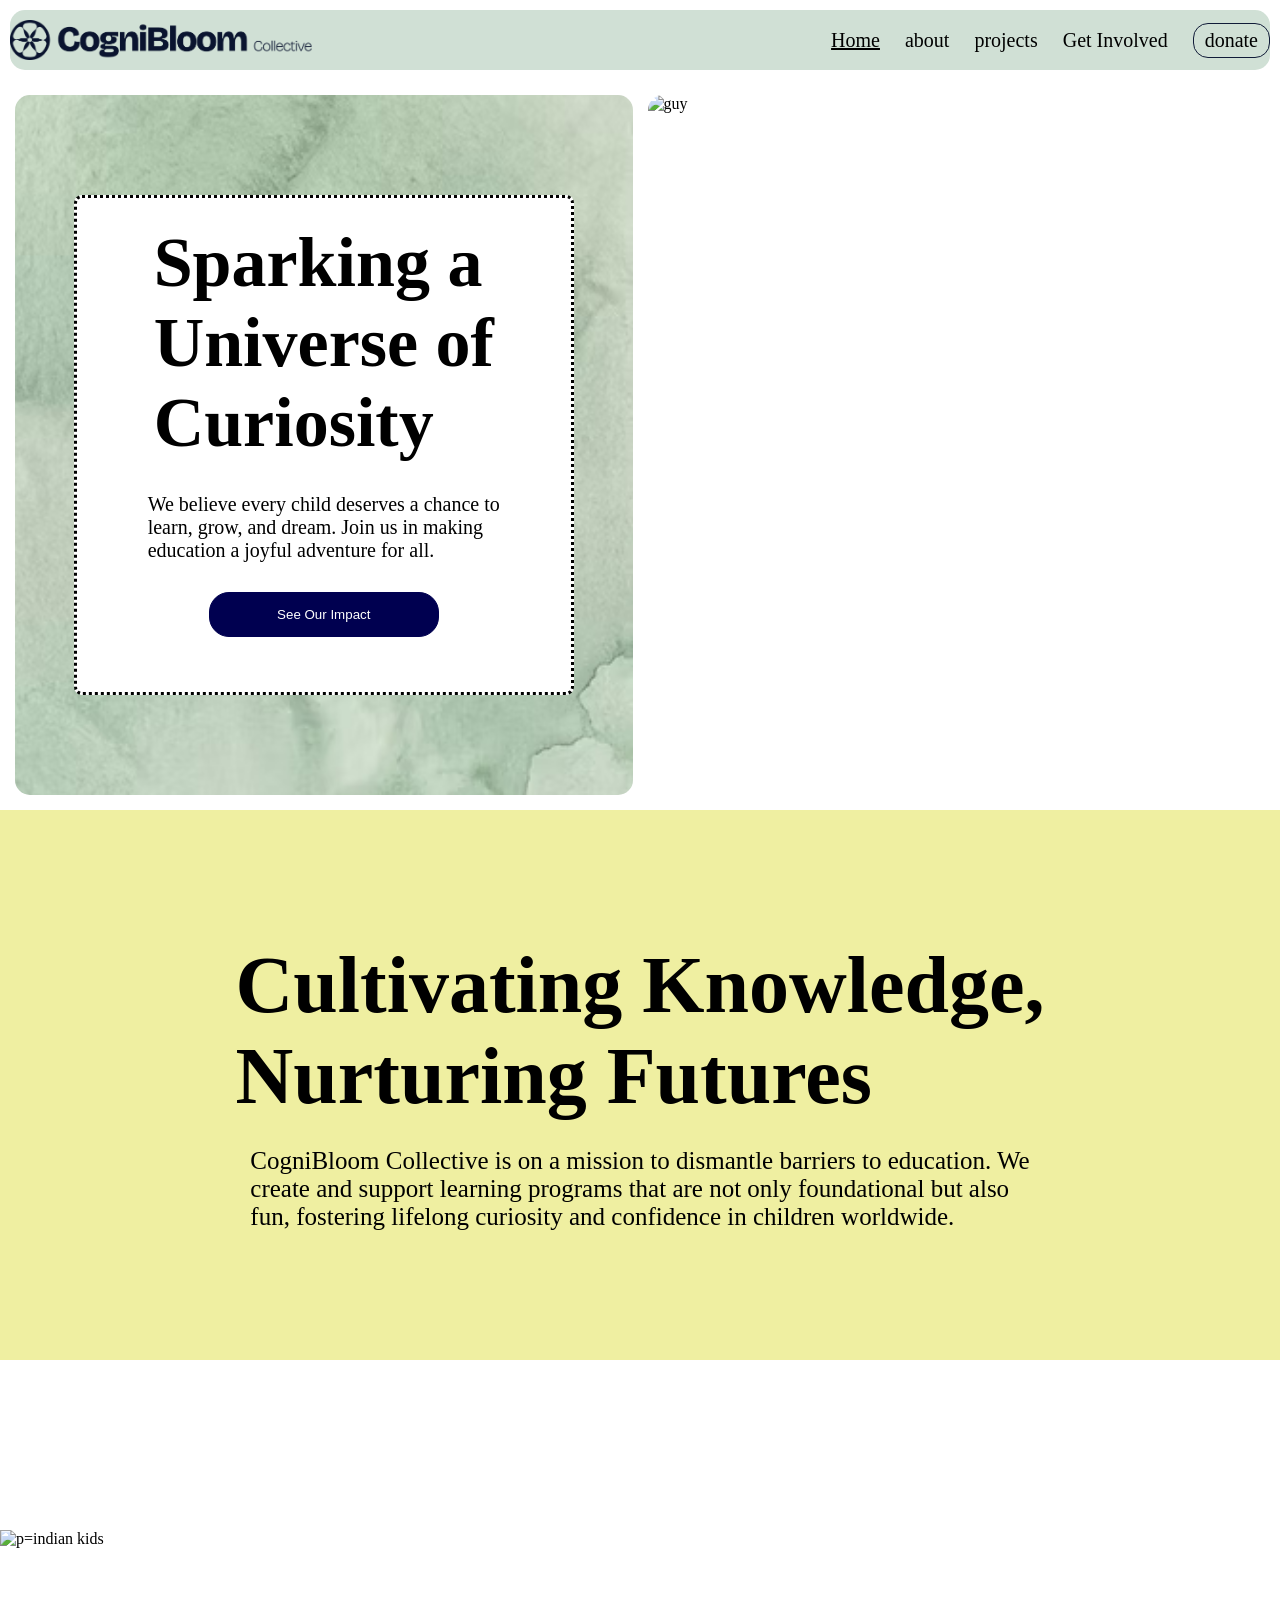
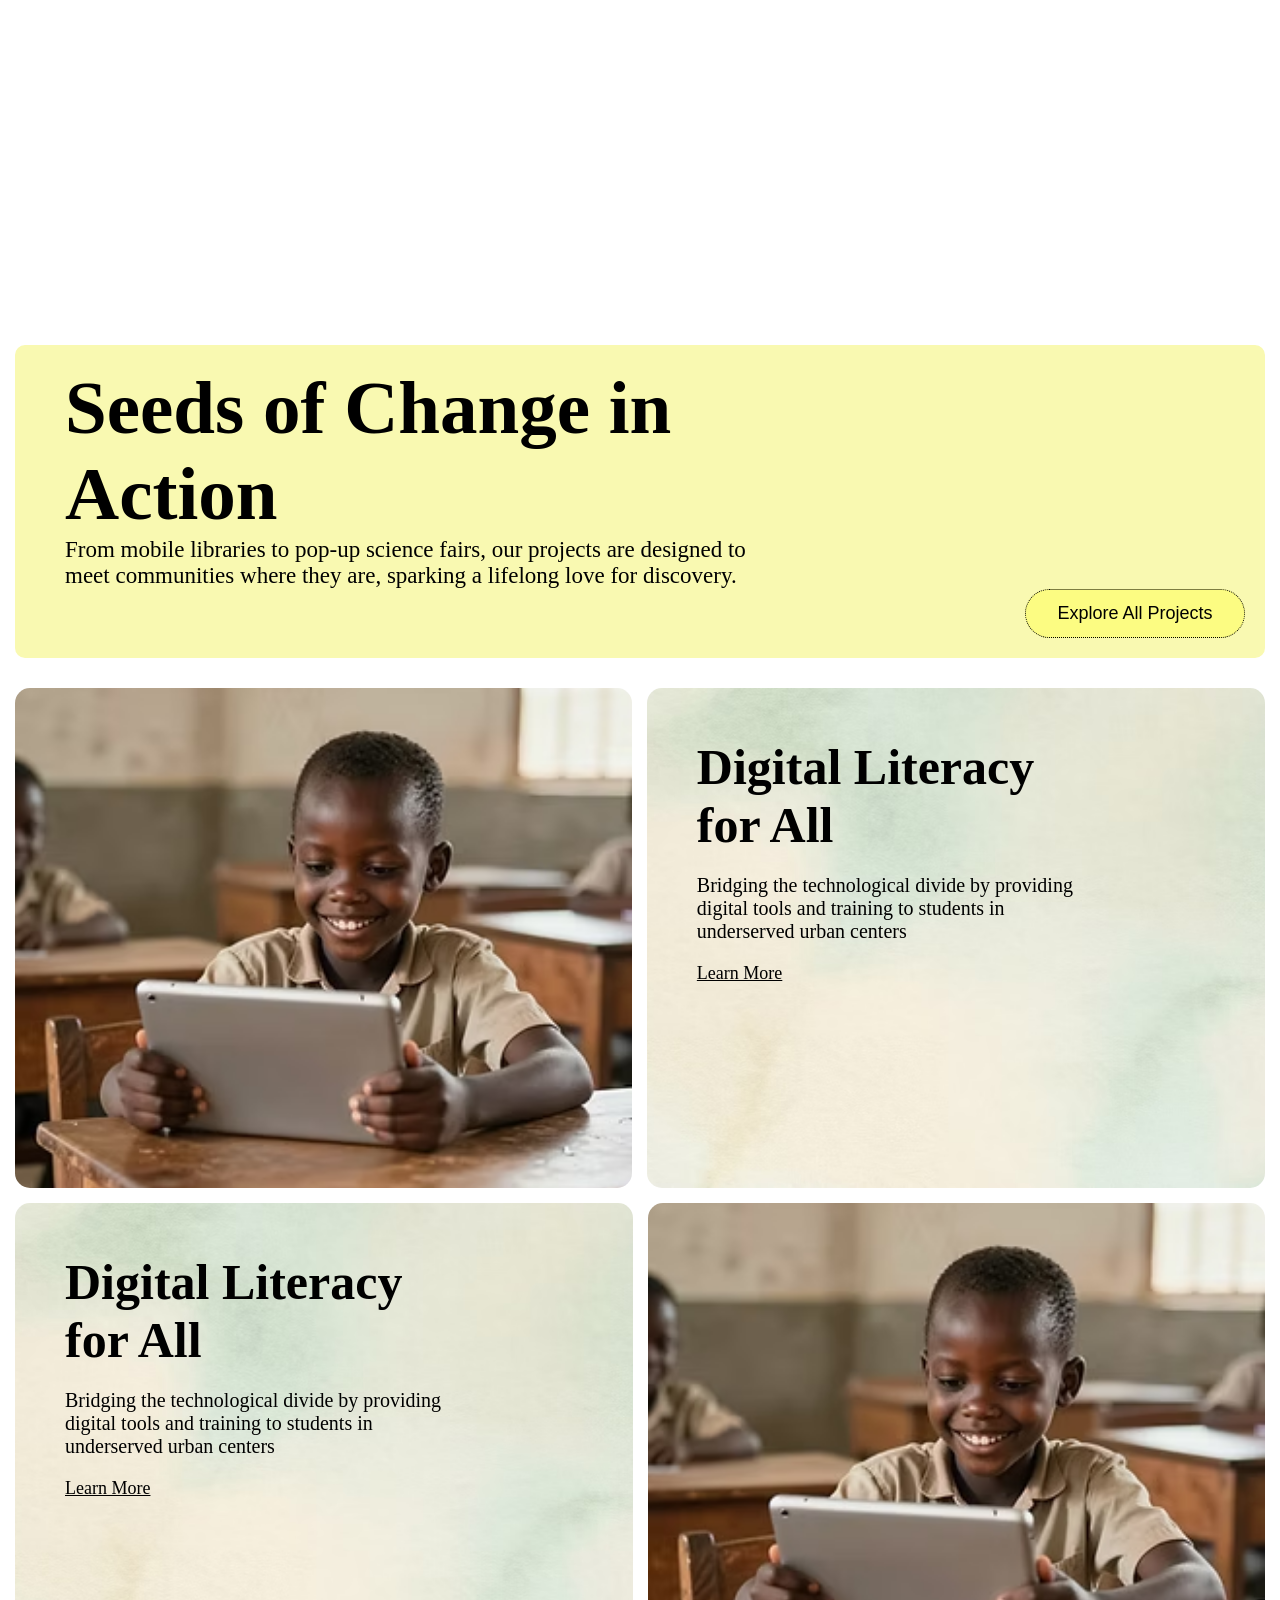
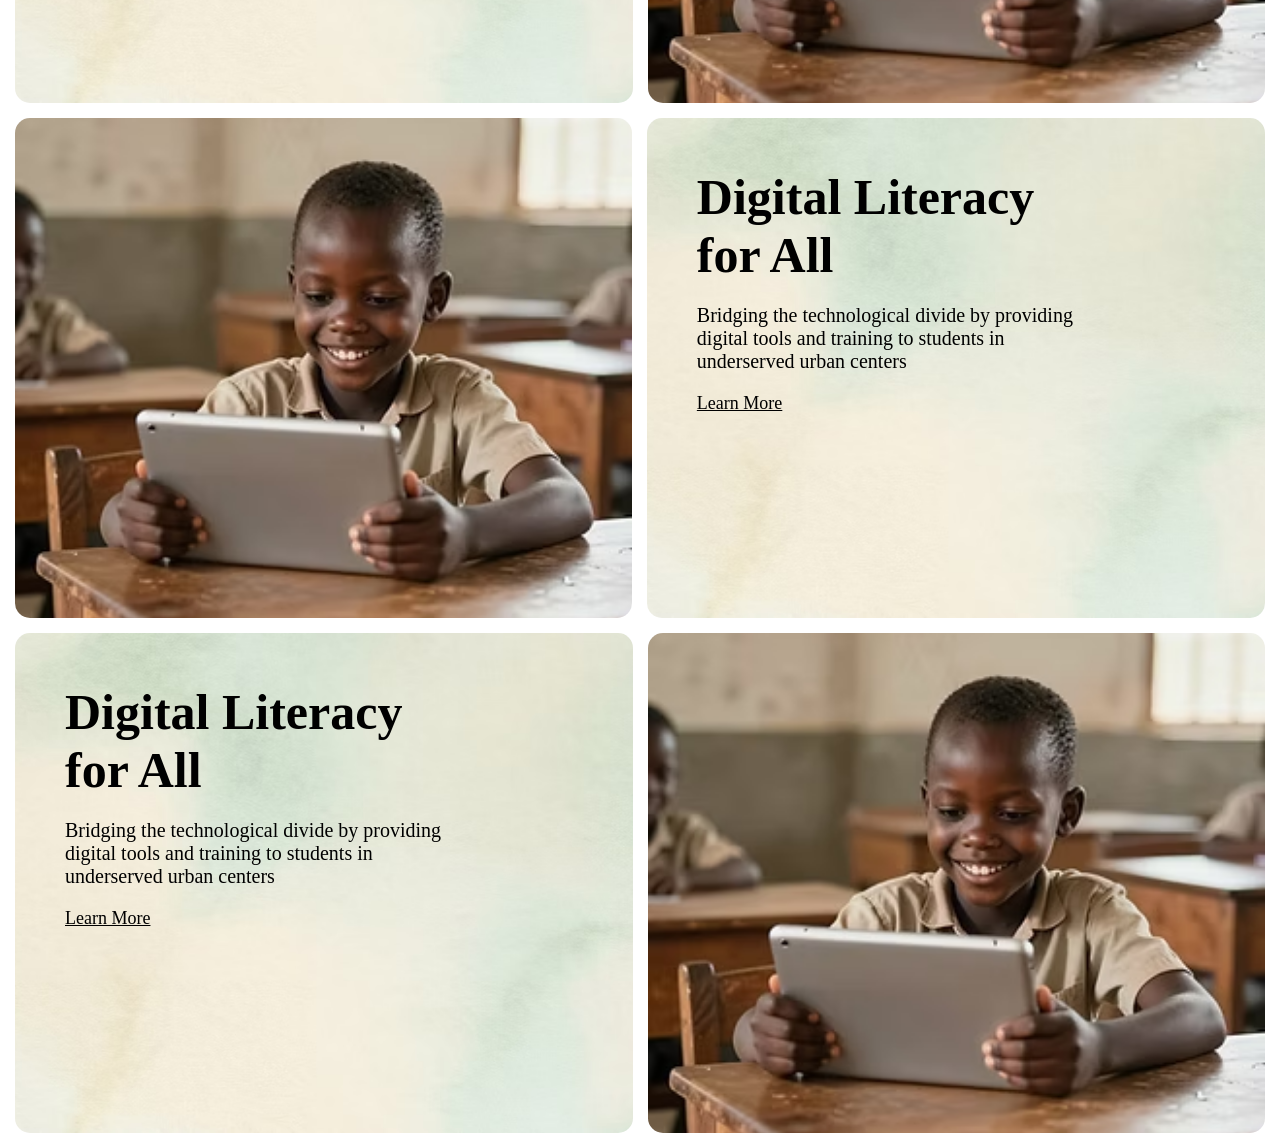
==== index.html @ 0dcdadc5 "commit" ====
<!DOCTYPE html>
<html lang="en">
<head>
    <meta charset="UTF-8">
    <meta name="viewport" content="width=device-width, initial-scale=1.0">
    <title>Document</title>
    <link rel="stylesheet" href="./style.css">
    <link rel="stylesheet" href="./styles/header.css">
</head>
<body>
    <header>
        <div class="navbar">
            <div class="logo">
                <!-- <img src="./images/image.png" alt="image idk"> -->
                <!-- <h1>CongiBloom</h1>
                <p>collective</p> -->
                <img src="./images/c837a6_b99ae5eac99b433983c7f7e0ed3001bb~mv2.png" alt="idk">
            </div>

            <nav>
                <a href="./index.html" class="underline">Home</a>
                <a href="./pages/about.html">about</a>
                <a href="./pages/projects.html">projects</a>
                <a href="./pages/getinvolved.html">Get Involved</a>
                <div class="donate">
                <a href="./pages/donate.html" class="headerdonate">donate</a>
                </div>
            </nav>
        </div>
   </header>
    <main><div class="parent">
        <div class="card">
           
             <div class="sparking">
        <h2>Sparking a <br>   Universe of    <br> Curiosity   </h2>
        <p>  We believe every child deserves a chance to  
      <br>  learn, grow, and dream. Join us in making <br> education a joyful adventure for all.</p>
        <button>See Our Impact</button>
        </div>
        
    </div>
     <div class="photo">
            <img src="https://static.wixstatic.com/media/c837a6_2b8100919a0f415b891cf86396733c37~mv2.jpg/v1/fill/w_324,h_375,fp_0.50_0.50,q_80,usm_0.66_1.00_0.01,enc_auto/untitled_Gemini%203_1%20Flash%20(Nano%20Banana%202)_2026-03-19_22-32-212.jpg" alt="guy">
        </div>
    </div>
    <div class="mid">
        <h2>Cultivating Knowledge,<br> Nurturing Futures</h2>
        <p>CogniBloom Collective is on a mission to dismantle barriers to education. We <br> create and support learning programs that are not only foundational but also <br> fun, fostering lifelong curiosity and confidence in children worldwide.</p>
    </div>
    <div class="gap"></div>
    <div class="picture"> 
        <img src="https://static.wixstatic.com/media/c837a6_b38a96b68e374e42b0447da9078c8aea~mv2.jpg/v1/fill/w_1891,h_776,fp_0.50_0.50,q_85,usm_0.66_1.00_0.01,enc_auto/ai-generated-IMAGE%20(78).jpg" alt="p=indian kids">
    </div>
    <div class="main">
    <div class="container">
        <h2>Seeds of Change in <br> Action</h2>
        <p>From mobile libraries to pop-up science fairs, our projects are designed to  <br>
            meet communities where they are, sparking a lifelong love for discovery.</p>
            <button> <a href="">Explore All Projects</a></button>
    </div>
    </div>
    <div class="cards">
        <div class="pic">
            
        </div>
        <div class="text">
            <h2>Digital Literacy <br> for All</h2>
            <p>Bridging the technological divide by providing <br> digital tools and training to students in <br> underserved urban centers</p>
            <a href="">Learn More</a>
        </div>
    </div>
     <div class="cards-reverse">
        <div class="pic">
            
        </div>
        <div class="text">
            <h2>Digital Literacy <br> for All</h2>
            <p>Bridging the technological divide by providing <br> digital tools and training to students in <br> underserved urban centers</p>
            <a href="">Learn More</a>
        </div>
    </div>
    <div class="cards">
        <div class="pic">
            
        </div>
        <div class="text">
            <h2>Digital Literacy <br> for All</h2>
            <p>Bridging the technological divide by providing <br> digital tools and training to students in <br> underserved urban centers</p>
            <a href="">Learn More</a>
        </div>
       
    </div>
    <div class="cards-reverse">
        <div class="pic">
            
        </div>
        <div class="text">
            <h2>Digital Literacy <br> for All</h2>
            <p>Bridging the technological divide by providing <br> digital tools and training to students in <br> underserved urban centers</p>
            <a href="">Learn More</a>
        </div>
    </div>
    </main>
</body>
</html>
---- style.css ----
*{
    margin: 0;
    padding: 0;
    box-sizing: border-box;
}




.parent{
    display: flex;
    flex-direction: row;
    padding: 15px;
    gap: 15px   ;
}
.card{
   
    max-width: auto ;
    max-height: auto ;
    width: 50%;
    height: 700px;
    justify-content: center;
    align-items: center;
    display: flex;
    border-radius: 15px;
    background-image: url(./images/untitled_Gemini\ 3\ \(Nano\ Banana\ Pro\)_2026-03-19_21-58-57.avif);
    background-size: cover;
    background-position: center;



}
.card img{
    width: 100%;
}
.sparking{
    width: 100%;
    border: 3px dotted black;
    display: flex;
    flex-direction: column;
    width: 500px;
    height: 500px;
    gap: 30px;
    border-radius: 8px;
    padding: 25px;
    background-color: white;
    

    
    
}
.sparking h2{
    display: flex;
    justify-content: center;
    font-size: 70px;
    ;
    

}
.sparking p{
    display: flex;
    justify-content: center;
    font-size: 20px;
}
.sparking button{
   display: flex;
   justify-content: center;
    border: 1px solid rgb(0, 0, 80);
    padding:  10px;
    width: 230px;
    height: 45px;
    border-radius: 20px;
    background-color: rgb(0, 0, 80);
    color: white;
    align-self: center;
    align-items: center;
    
    
    

}
.photo{
    width: 50%;
    justify-content: center;
    display: flex;
    align-items: center;
    overflow: hidden;
    height: 700px;
    border-radius: 15px;

}
.photo img{
      width: 100%;
    height: 100%;
    object-fit: cover;
    
}

.mid{
    height: 550px;
    background-color: rgb(239, 239, 161);
    display: flex;
    flex-direction: column;
    justify-content: center;
    align-items: center;
    gap: 25px;
    

}
.mid p{
    font-size: 25px ;
    
    

    

} 

.mid h2{
    font-size: 80px ;
    gap: 10px;
}
.gap{
    width: 100%;
    height: 170px;
}
.picture{
    width: 100%;
    height: 400px;
   

}
.picture img{
    width: 100%;
    height: 100%;
}
.container{
    background-color: rgb(249, 249, 177);
    width: 100%;
    height: auto;
    min-height: 290px;
    display: flex;
    flex-direction: column;
    padding: 20px;
    padding-left: 50px;
    border-radius: 10px;
}
.main{
    padding: 15px;
}
.container h2{
    font-size: 75px;

}
.container p{
    font-size: 23px;
    max-width: 700px;
}
.container button{
     border: 1px dotted black;
     background-color: rgb(252, 252, 130);
     border-radius: 30px;
     align-self: self-end; 
     display: flex;
     width: 220px;
     height: auto;
     padding: 13px;
     justify-content: center;
     align-items: center;

    
}
.container a{
    font-size: 18px;
    text-decoration: none;
    color: black;
}
.cards{
    padding: 15px 15px 0 15px;
    display: flex;
    flex-direction: row;
    gap: 15px;
    
}
.pic{
    height: auto;
    min-height: 500px;
    width: 50%;
    border-radius: 15px;
    background-image: url(./images/ai-generated-IMAGE\ \(40\).avif);
    background-position: center;
    background-size: cover;
}

.text{
    height: auto;
    min-height: 500px;
    background-image: url(./images/untitled_Gemini\ 3\ \(Nano\ Banana\ Pro\)_2026-03-19_21-59-06_edited.avif);
    background-position: center;
    background-size: cover;
    display: flex;
    width: 50%;
    flex-direction: column;
    padding: 50px;
    border-radius: 15px;
    gap: 20px;
    
}
.text h2{
    font-size: 50px;
}
.text p{
    font-size: 20px;
}
.text a{
    font-size: 18px;
    color: black;
}
.cards-reverse{
    display: flex;
    flex-direction: row-reverse;
    padding: 15px 15px 0 15px;
    gap: 15px;
}
---- styles/header.css ----
* {
  margin: 0;
  padding: 0;
  box-sizing: border-box;
}


.navbar{
    display: flex;
    align-items: center;
    justify-content: space-between;
    background-color:  #d0e0d5;
    
    margin: auto;
    padding: 15px, 20px;
    border-radius: 15px;
    height: 60px;
}
nav{
    display: flex;
    align-items: center;
    gap: 25px;
}
nav a{
    text-decoration: none;
    font-size: 20px;
    color: black;
}
.logo{
    display: flex;
    align-items: baseline;
    font-size: 20px;
    gap: 10px   ;
    
}
.underline{
    text-decoration: underline;
}
.donate {
  display: flex;
  border: 1px solid #101b38;
  border-radius: 15px;
  padding: 4px 10px;
  overflow: hidden;
  justify-content: space-between;
  align-items: center;
  
}
.logo img{
    height: 40px;
}

header{
    padding: 10px;
}
.headerdonate{
    padding: 1px;
}
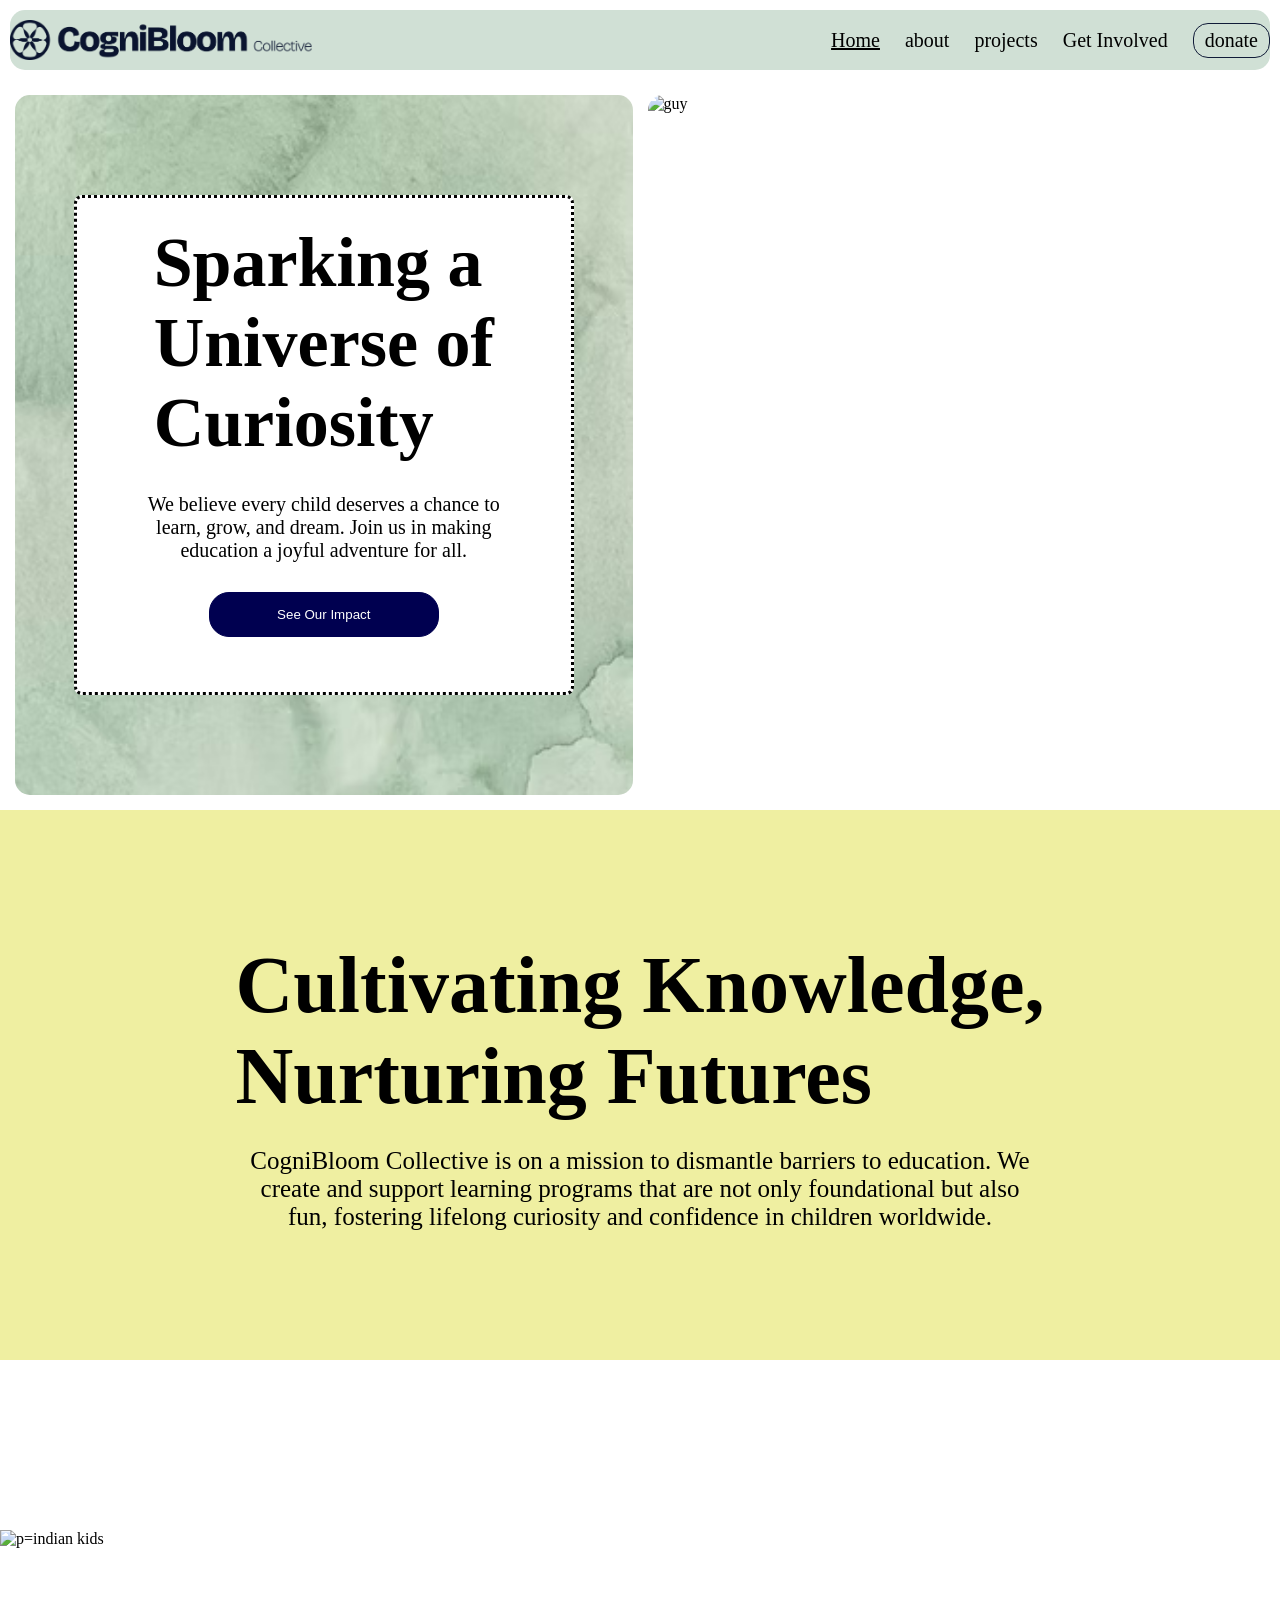
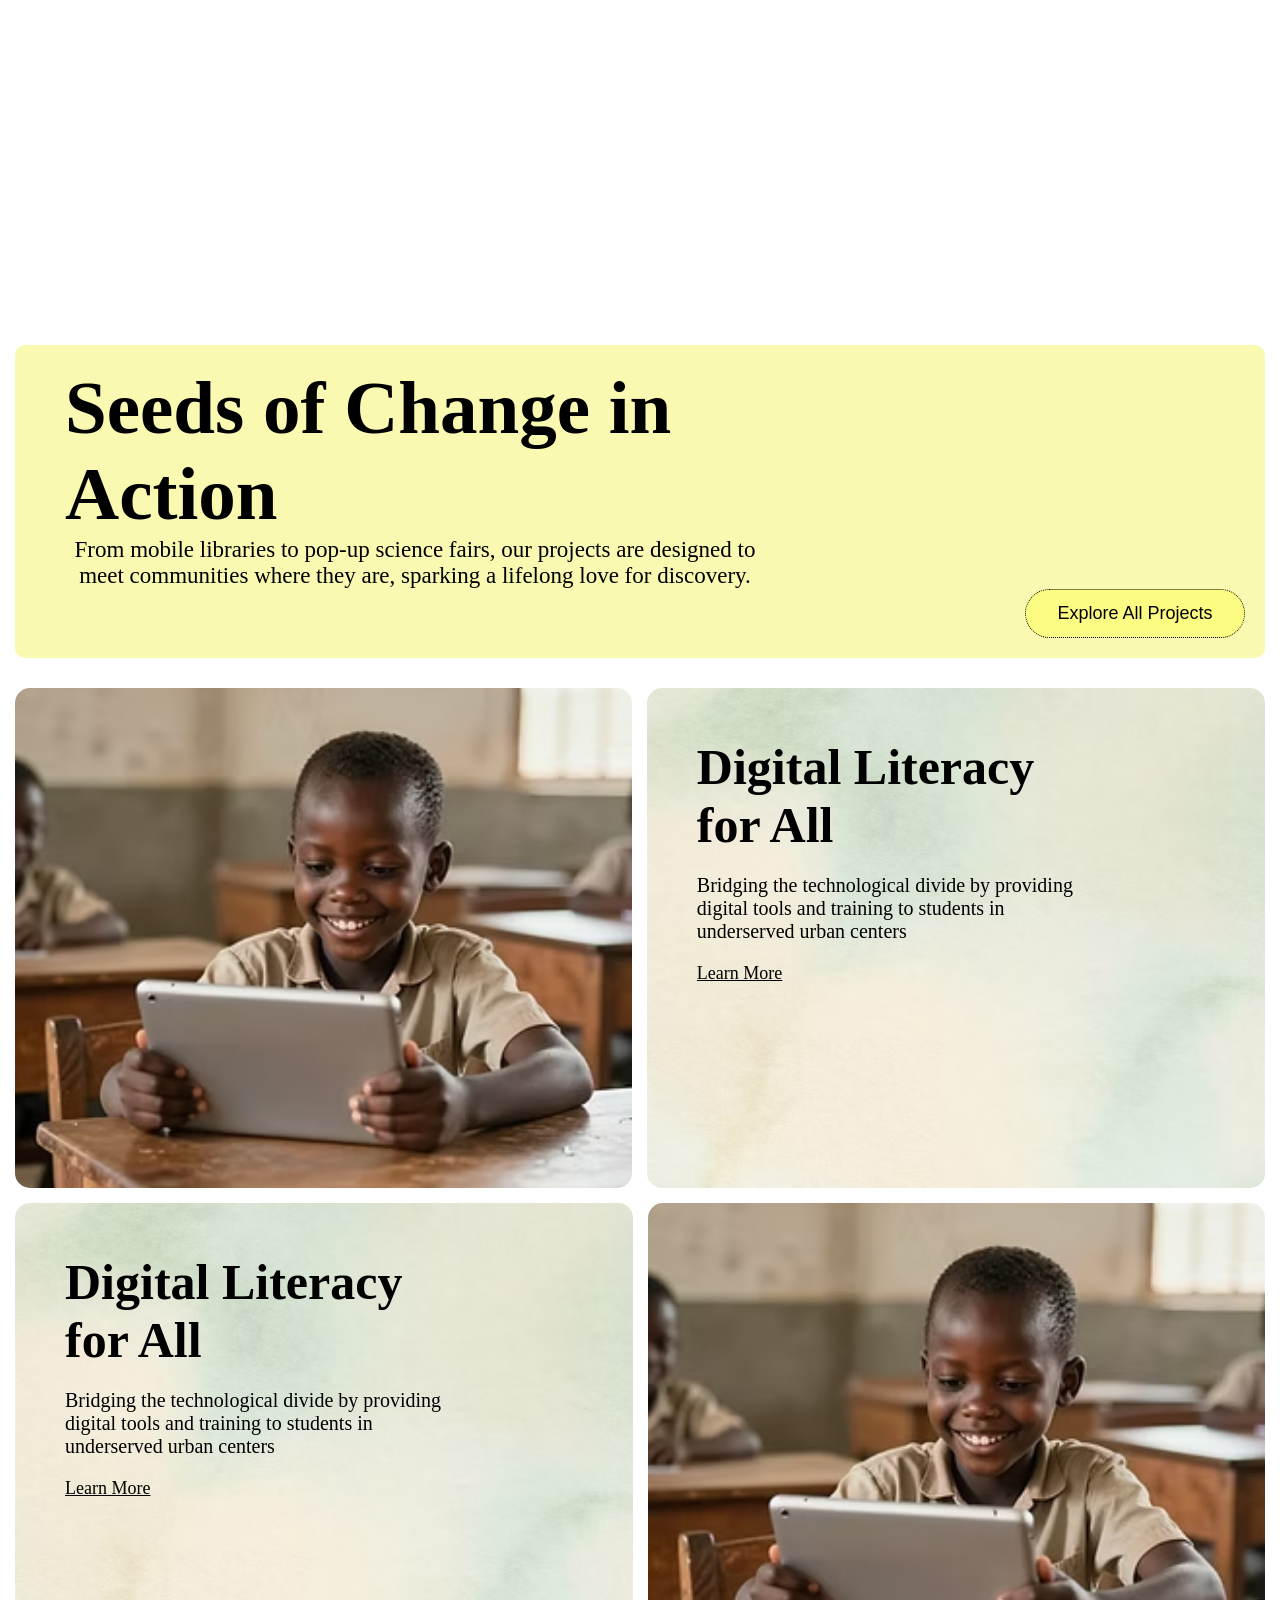
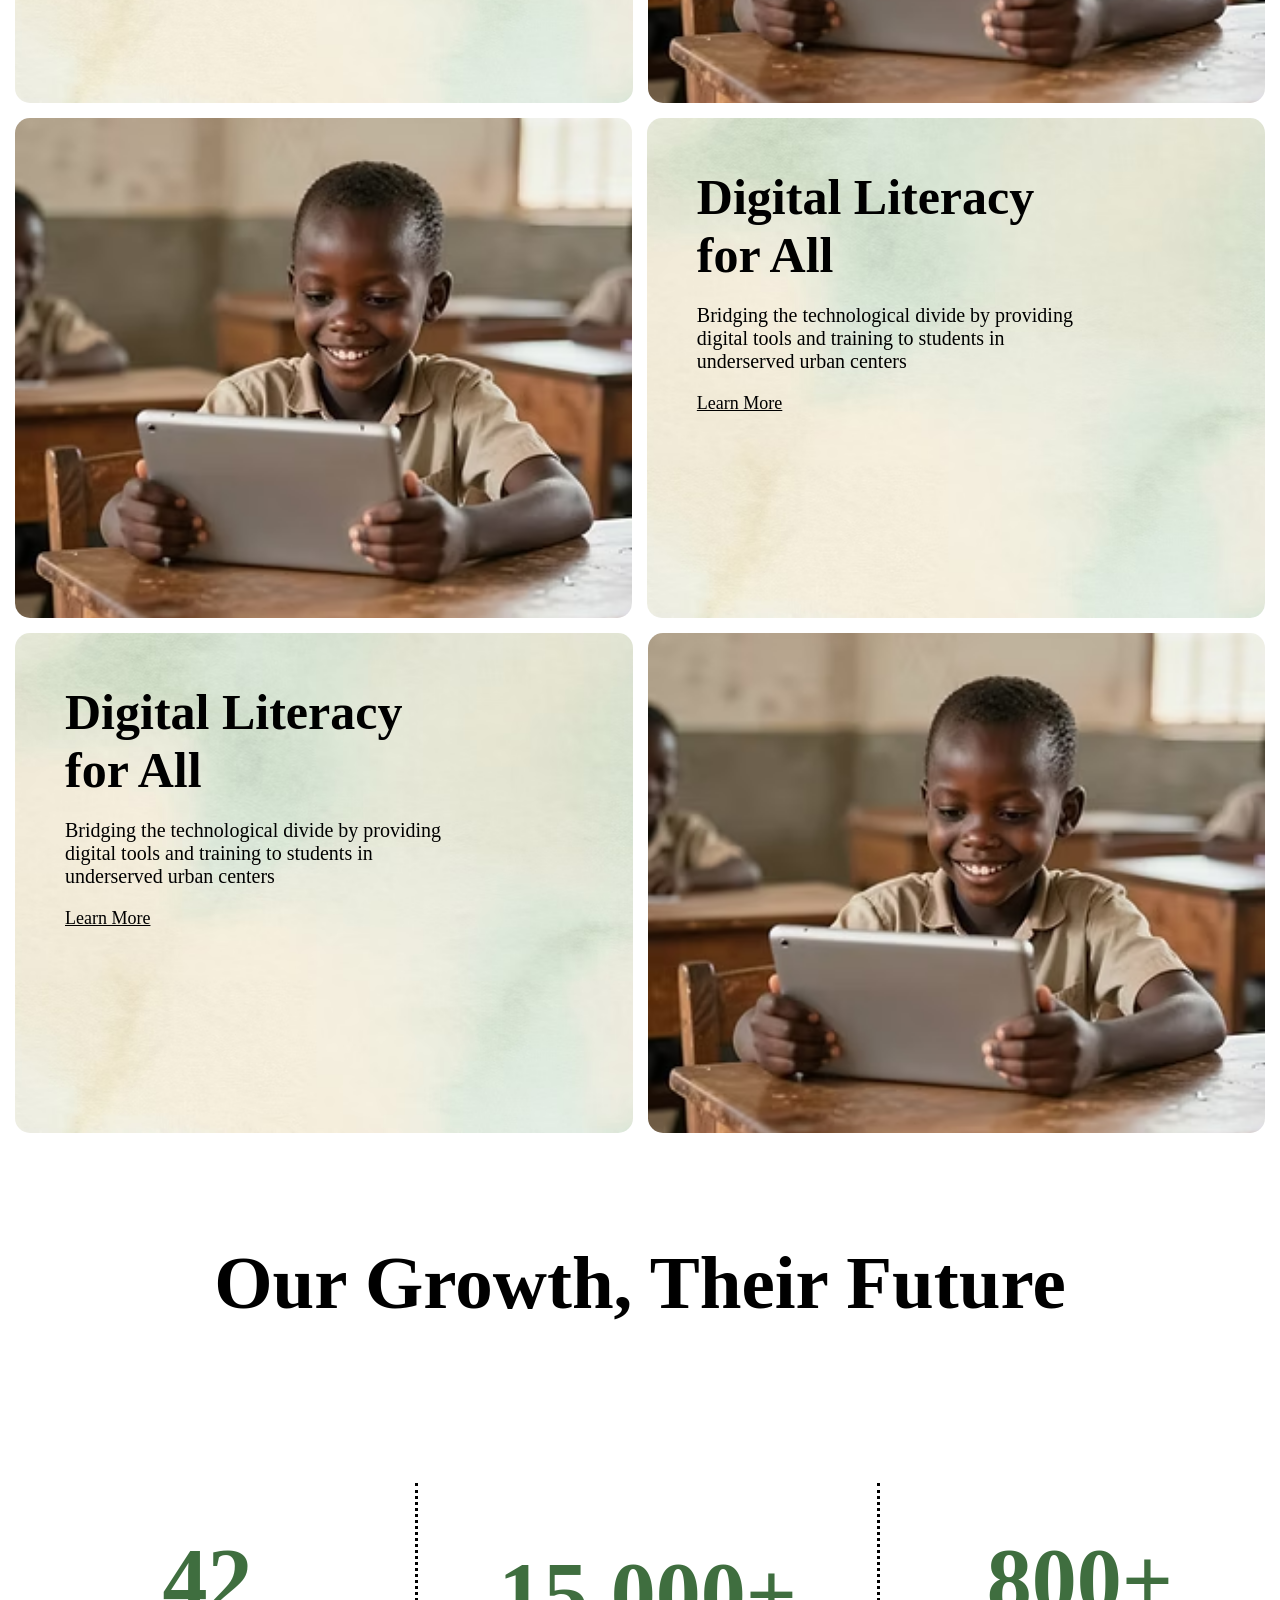
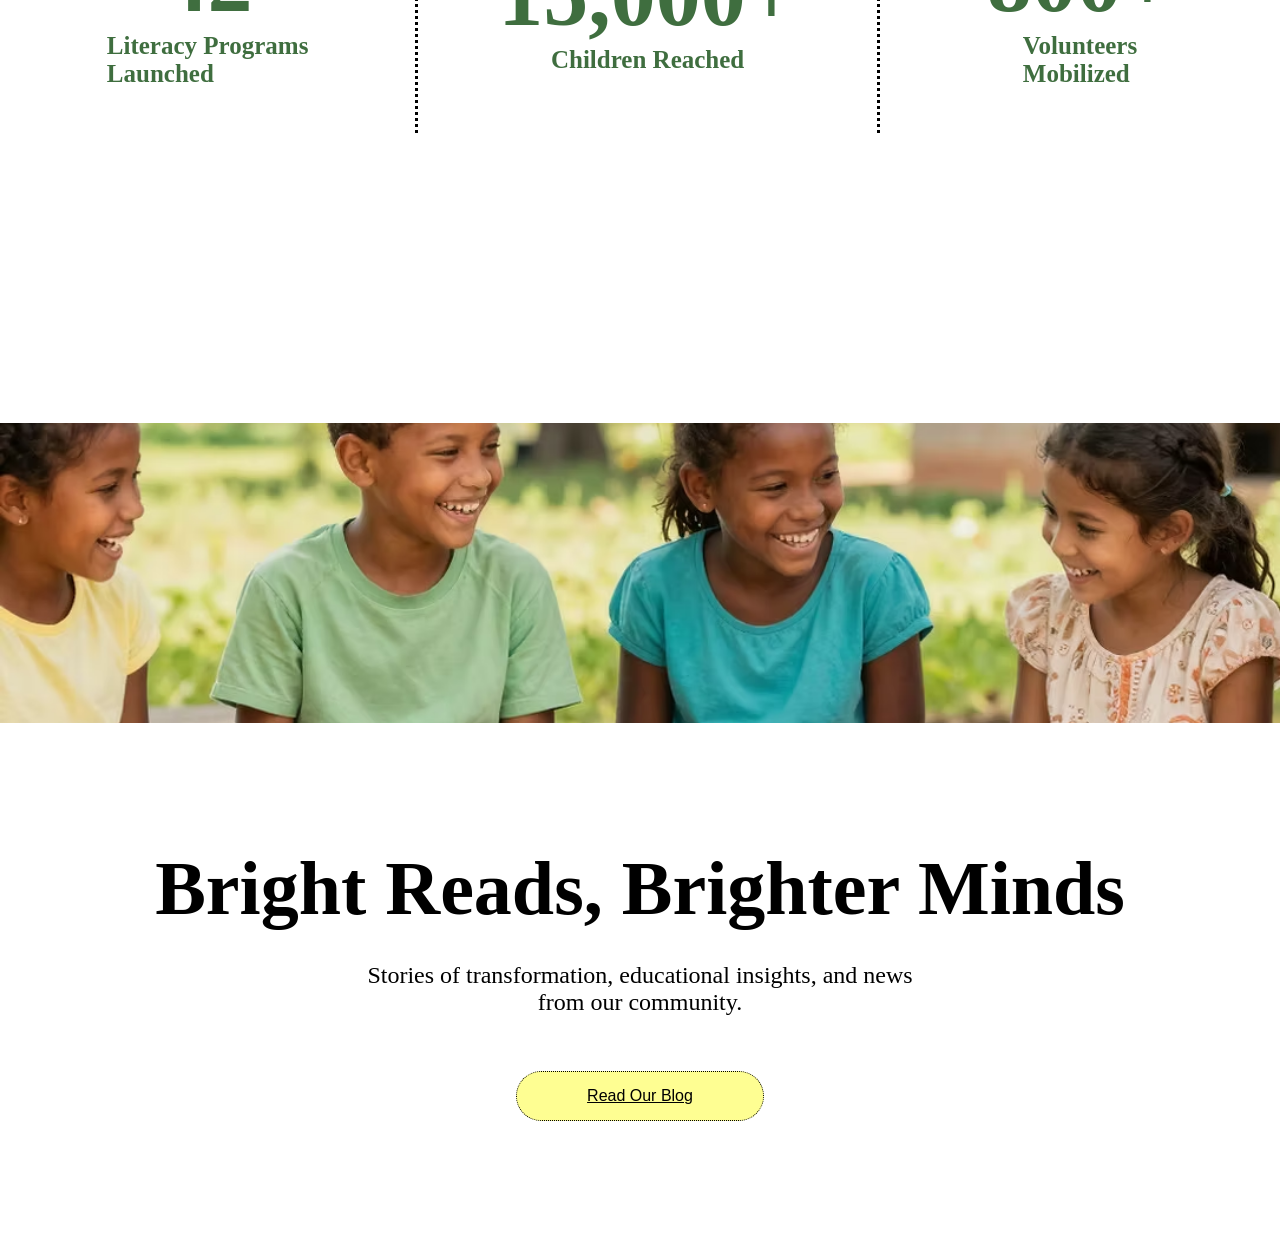
==== commit 34b3f31c: "w" ====
--- a/index.html
+++ b/index.html
@@ -100,6 +100,33 @@
             <a href="">Learn More</a>
         </div>
     </div>
+    <div class="kk">
+        <h2>Our Growth, Their Future</h2>
+    </div>
+    <div class="holder">
+        <div class="number">
+            <h2>42</h2>
+            <p>Literacy Programs <br> Launched</p>
+        </div>
+        <div class="number number1">
+            <h2>15,000+</h2>
+            <p>Children Reached</p>
+        </div>
+        <div class="number">
+            <h2>800+</h2>
+            <p>Volunteers <br> Mobilized</p>
+        </div>
+        
+     
+    </div>
+    <div class="gap1"></div>
+    <div class="pic1"></div>
+    <div class="bright">
+        <h2>Bright Reads, Brighter Minds</h2>
+        <p>Stories of transformation, educational insights, and news <br> from our community.</p>
+        <button><a href="">Read Our Blog</a></button>
+    </div>
     </main>
+    
 </body>
 </html>
--- a/style.css
+++ b/style.css
@@ -2,6 +2,7 @@
     margin: 0;
     padding: 0;
     box-sizing: border-box;
+    
 }
 
 
@@ -61,6 +62,7 @@
     display: flex;
     justify-content: center;
     font-size: 20px;
+    text-align: center;
 }
 .sparking button{
    display: flex;
@@ -109,6 +111,7 @@
 }
 .mid p{
     font-size: 25px ;
+    text-align: center;
     
     
 
@@ -155,6 +158,7 @@
 .container p{
     font-size: 23px;
     max-width: 700px;
+    text-align: center;
 }
 .container button{
      border: 1px dotted black;
@@ -222,3 +226,114 @@
     padding: 15px 15px 0 15px;
     gap: 15px;
 }
+.kk{
+    display: flex;
+    flex-direction: column;
+    height: auto;
+    min-height: 300px;
+    width: 100%;
+    justify-content: center;
+    align-items: center;
+}
+.kk{
+    font-size: 50px;
+}
+.holder{
+    display: flex;
+    flex-direction: row;
+    height: auto;
+    width: 100%;
+    min-height: 350px;
+    justify-content: space-evenly;
+    align-items: center;
+}
+.number{
+    display: flex;
+    flex-direction: column;
+    width: auto;
+    padding: 20px;
+    height: 100%;
+    min-height: 350px;
+    align-items: center;
+    justify-content: center;
+    color: rgb(63, 110, 63) 
+    
+}
+
+ .number1{
+    display: flex;
+    flex-direction: column;
+    width: auto;
+    border-left: 3px dotted black;
+    border-right: 3px dotted black;
+    padding: 0 80px;
+    min-height: 250px;
+    justify-content: center;
+    align-items: center;
+    color: rgb(63, 110, 63) ;
+    
+    
+    
+}
+.number h2{
+    font-size: 90px;
+}
+.number p{
+    font-size: 25px;
+    font-weight: bold;
+
+}
+.gap1{
+    width: 100%;
+    min-height: 240px;
+    height: auto;
+
+}
+.pic1{
+    background-image: url(./images/ai-generated-IMAGE\ -\ 2026-03-19T133857_688.jpg);
+    width: 100%;
+    height: auto;
+    min-height: 300px;
+    background-position: center;
+    background-size: cover;
+    background-repeat: no-repeat;
+
+}
+.bright{
+    width: 100%;
+    height: auto;
+    min-height: 520px;
+    display: flex;
+    justify-content: center;
+    align-items: center;
+    flex-direction: column;
+    gap: 30px;
+}
+.bright h2{
+    font-size: 76px;
+}
+.bright p{
+    font-size: 24px;
+    text-align: center;
+    
+}
+.bright button{
+    border: 1px dotted black;
+    height: auto;
+    width: auto;
+    padding: 15px 70px;
+    border-radius: 25px;
+    font-size: 16px;
+    display: flex;
+    align-items: center;
+    justify-content: center;
+    background-color: rgb(254, 254, 146);
+    margin-top: 25px;
+    
+    
+}
+.bright a{
+    color: black;
+}
+
+
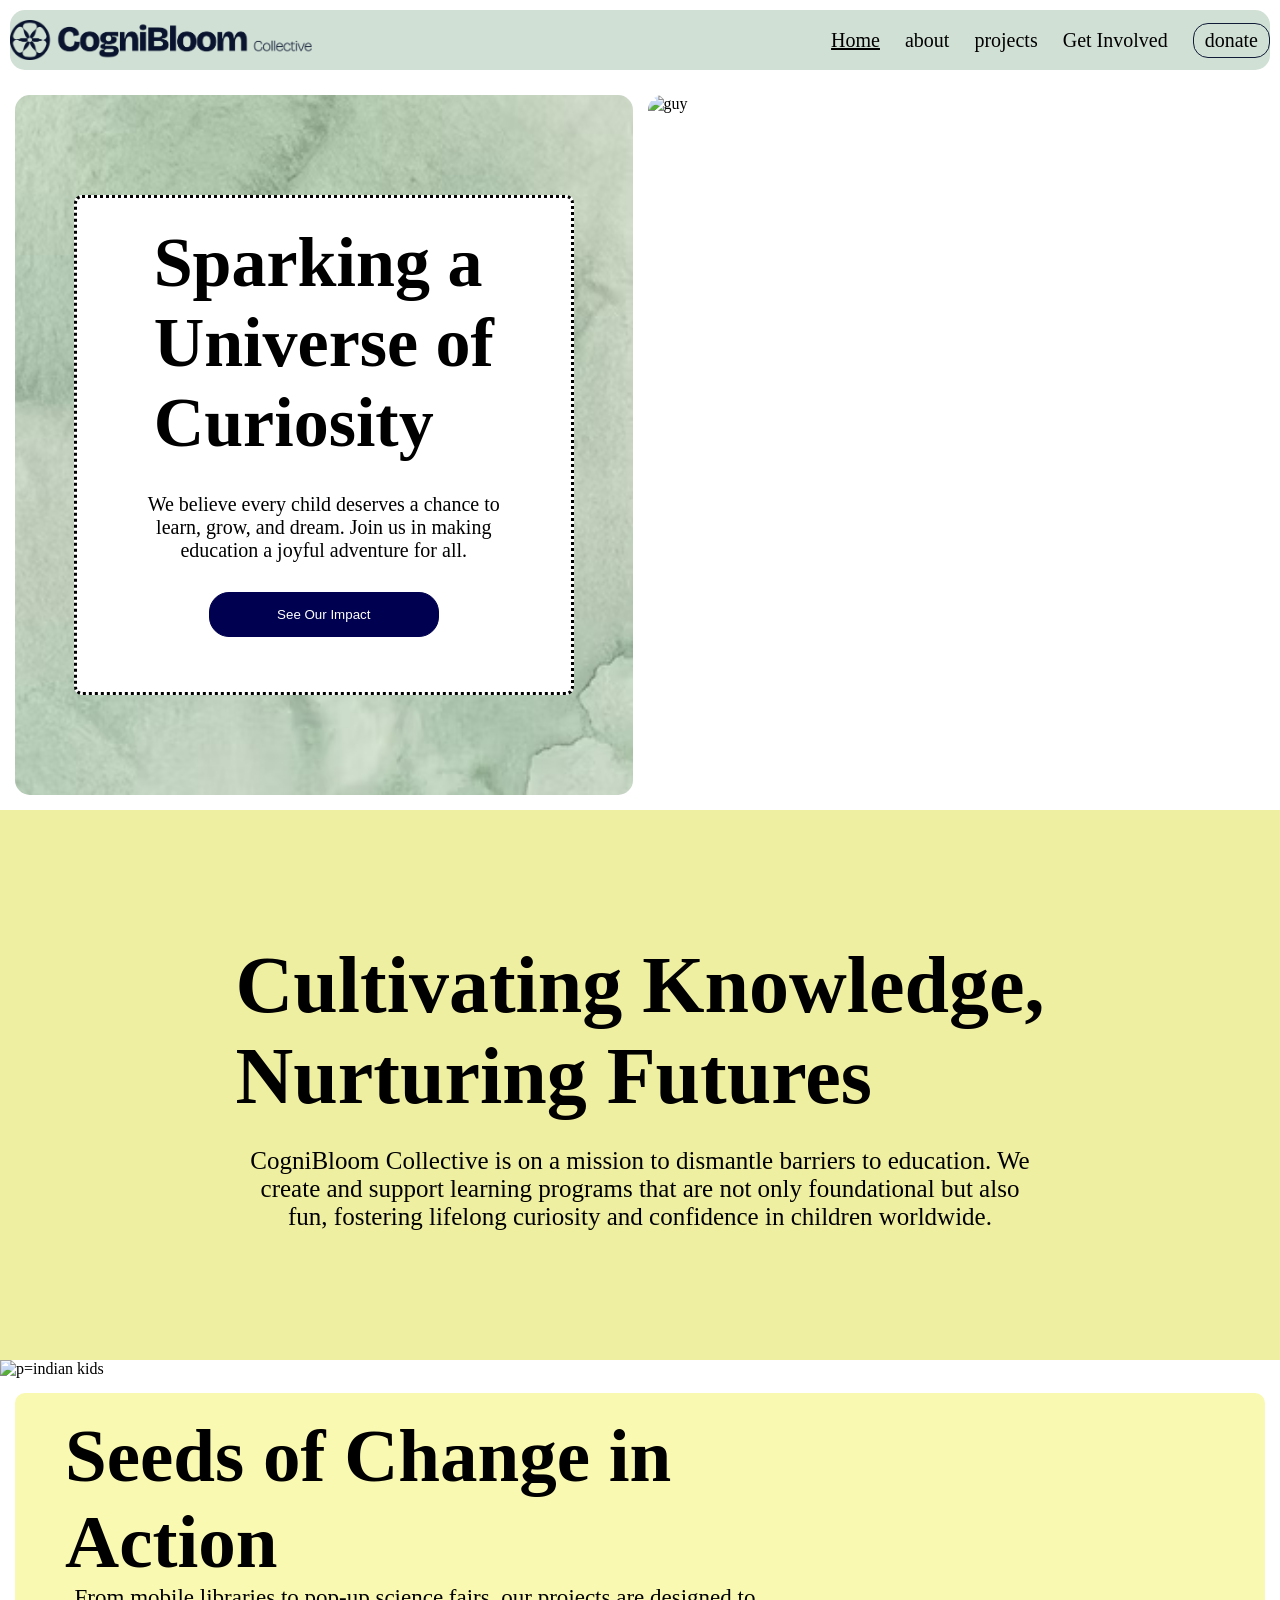
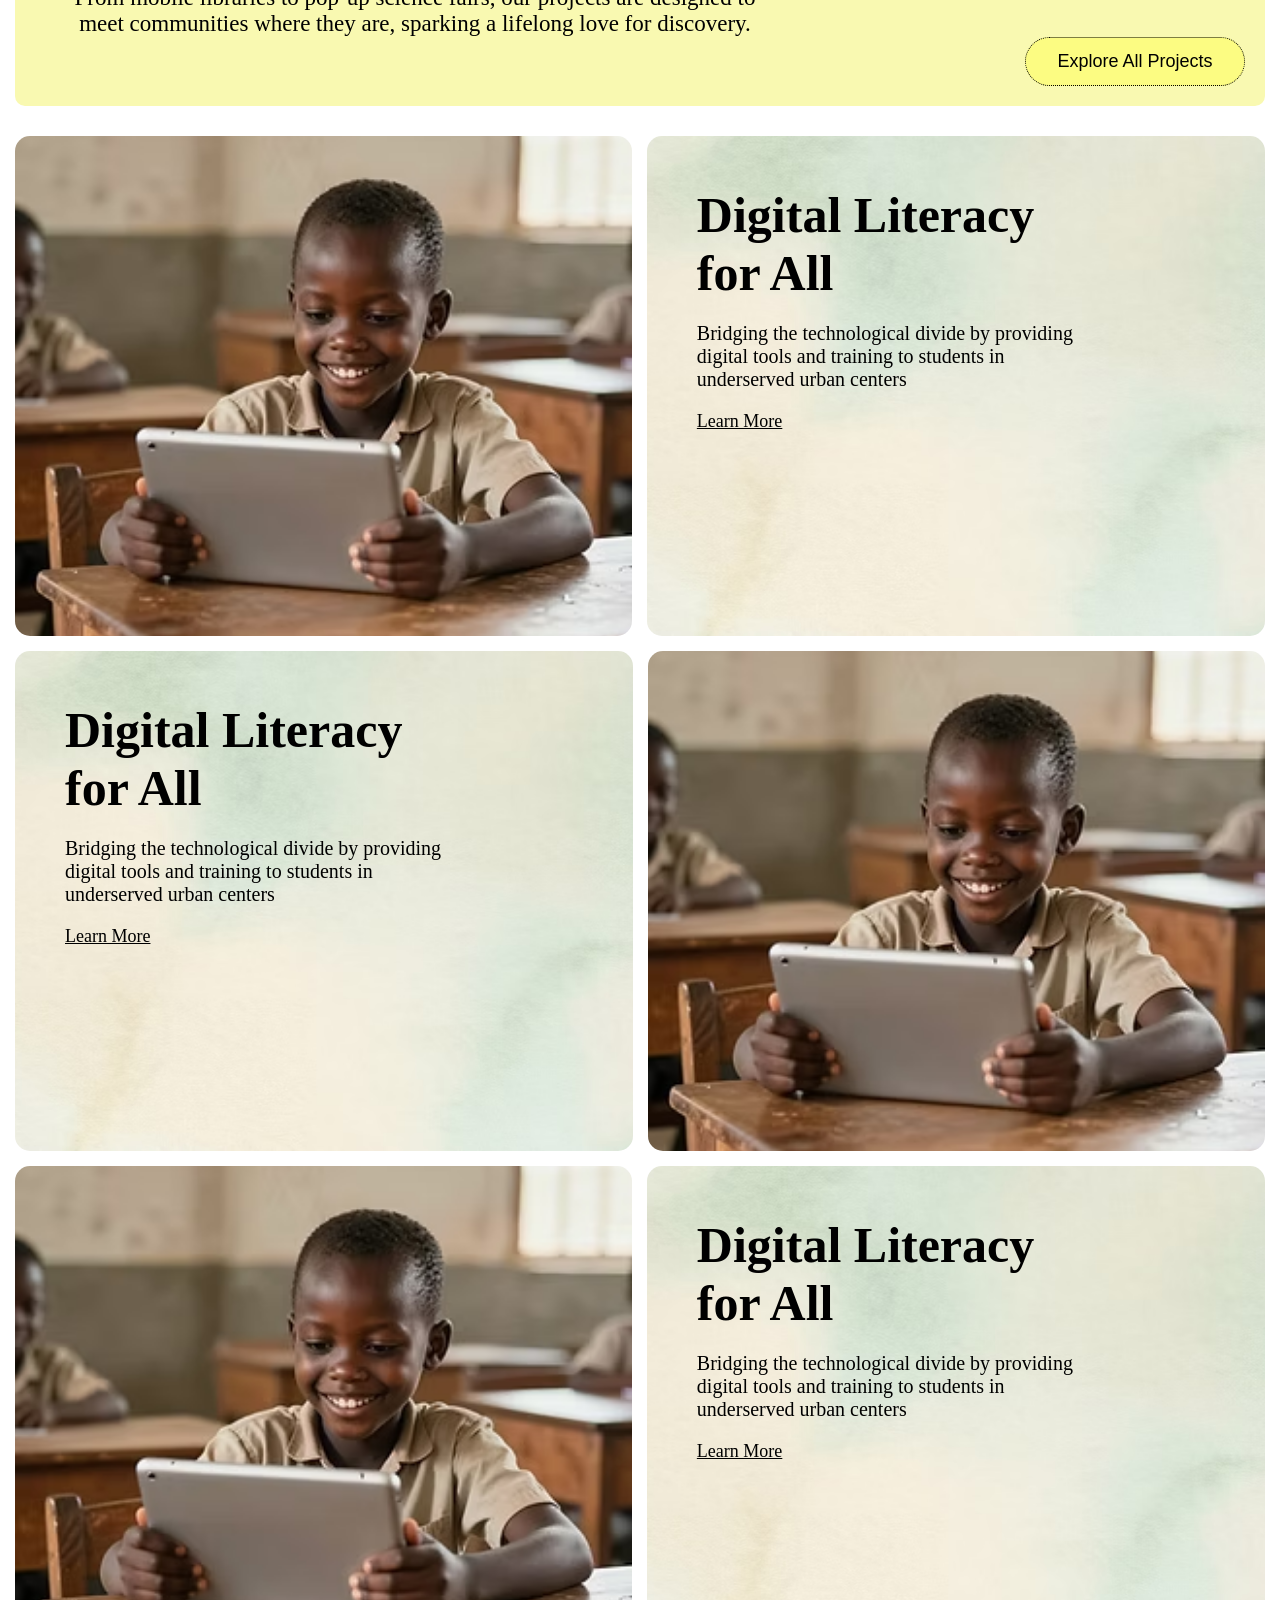
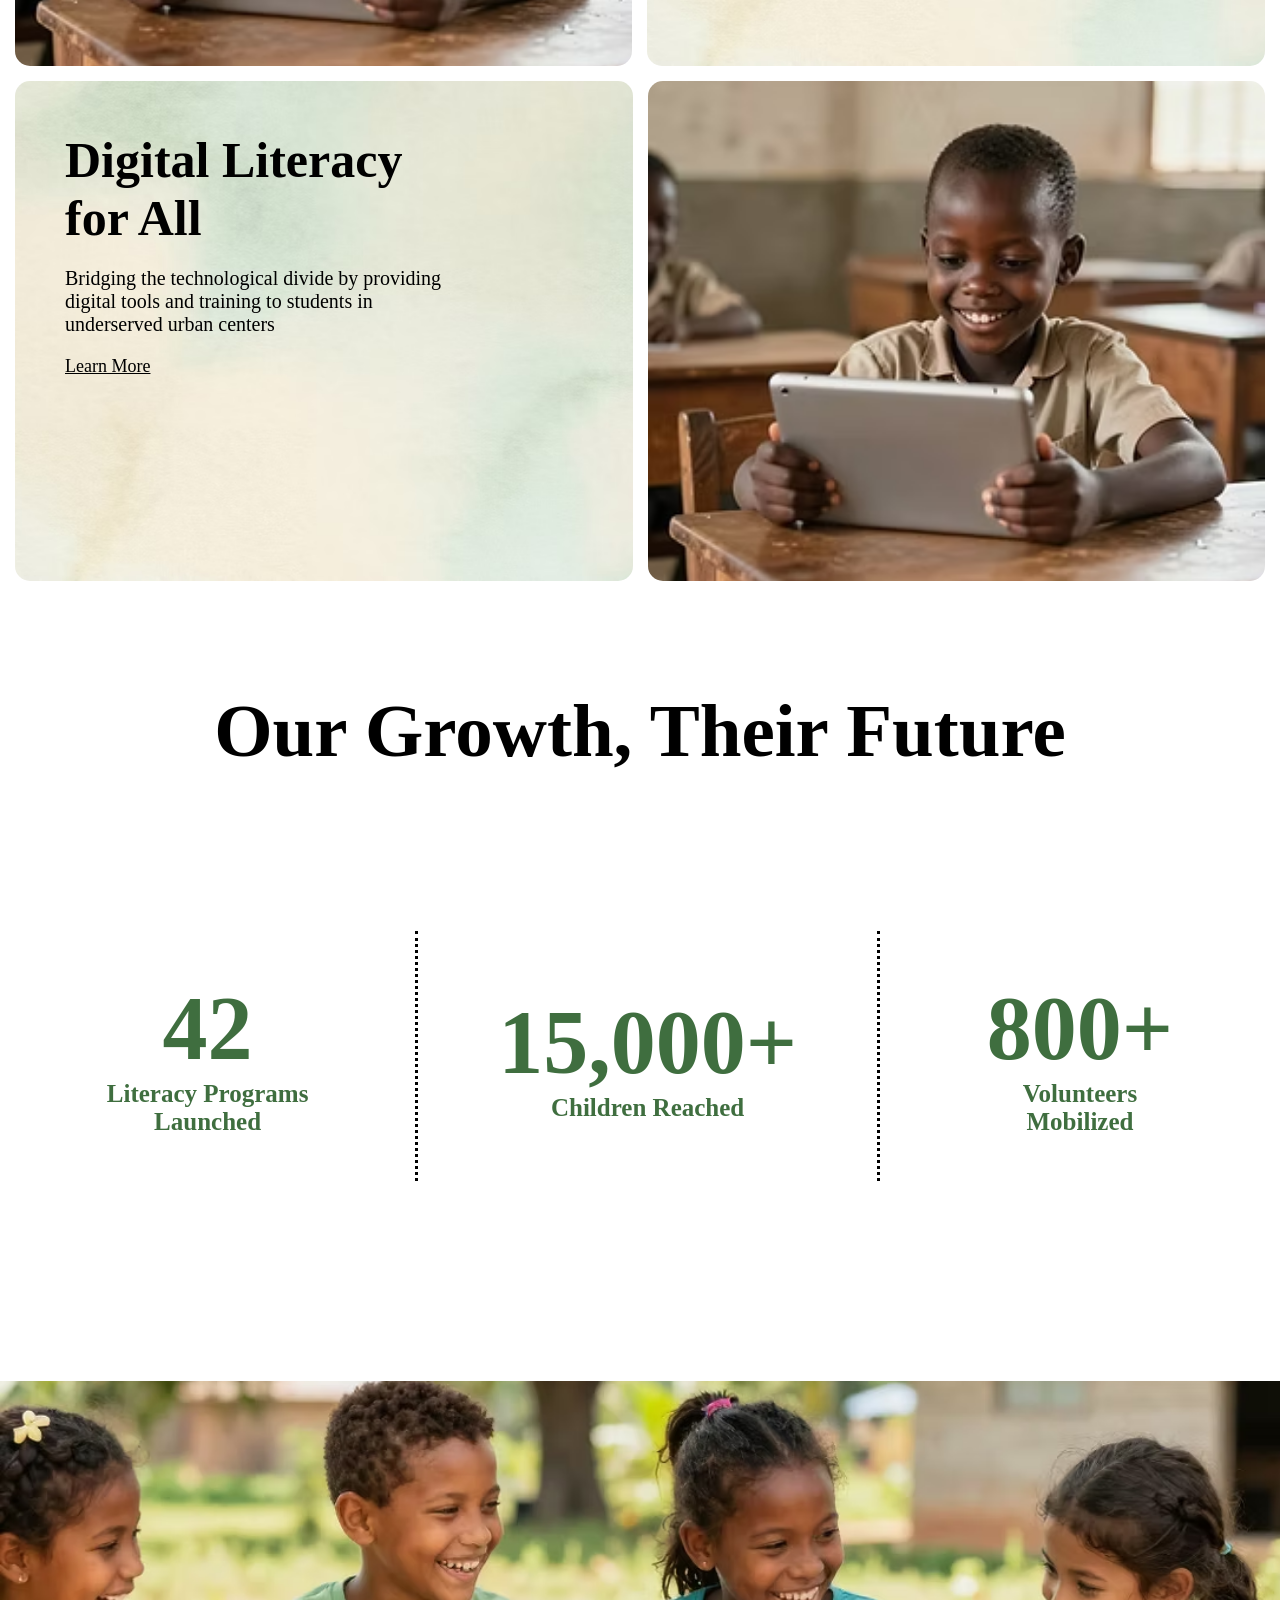
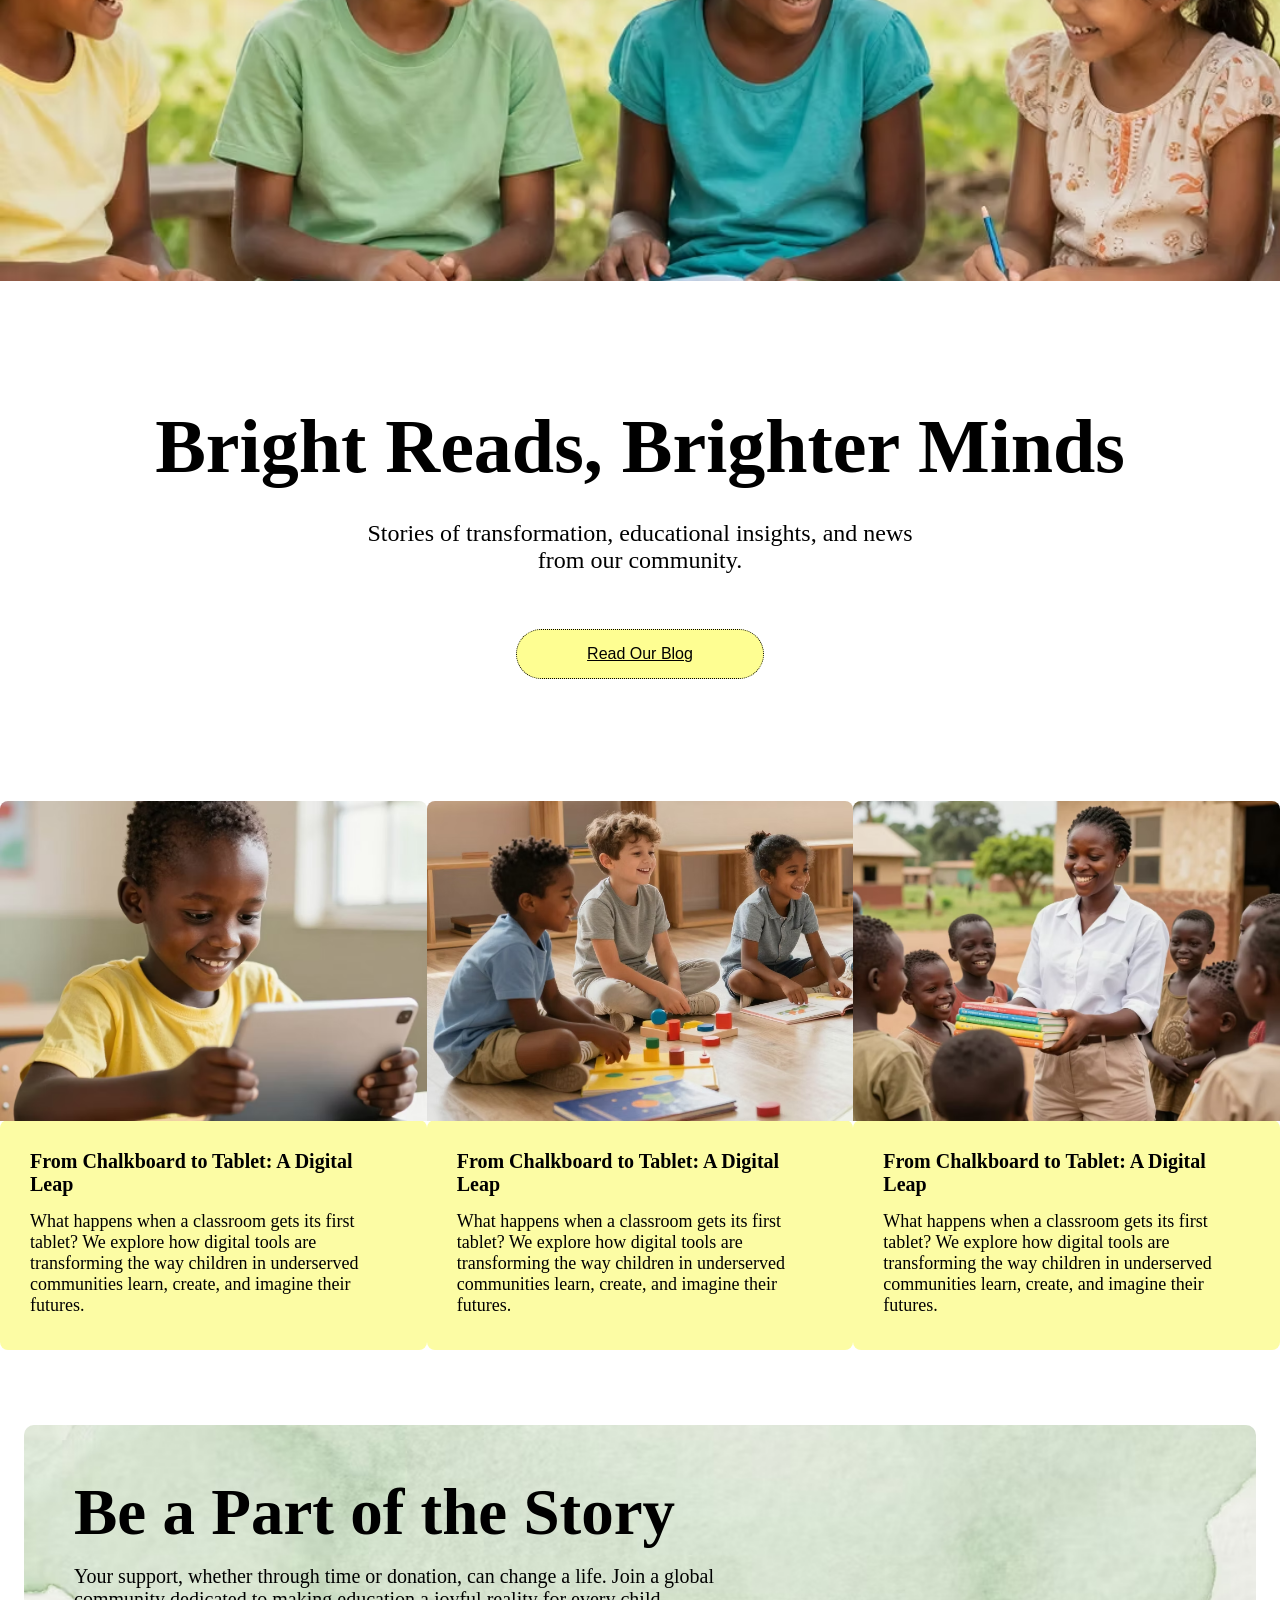
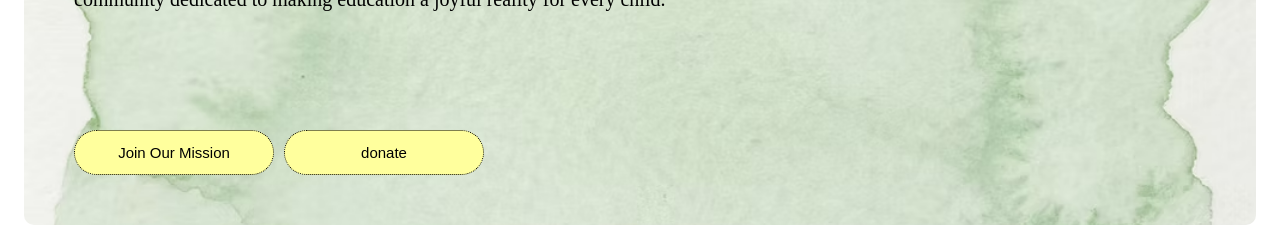
==== commit ac48e7f0: "upd" ====
--- a/index.html
+++ b/index.html
@@ -47,7 +47,7 @@
         <h2>Cultivating Knowledge,<br> Nurturing Futures</h2>
         <p>CogniBloom Collective is on a mission to dismantle barriers to education. We <br> create and support learning programs that are not only foundational but also <br> fun, fostering lifelong curiosity and confidence in children worldwide.</p>
     </div>
-    <div class="gap"></div>
+   
     <div class="picture"> 
         <img src="https://static.wixstatic.com/media/c837a6_b38a96b68e374e42b0447da9078c8aea~mv2.jpg/v1/fill/w_1891,h_776,fp_0.50_0.50,q_85,usm_0.66_1.00_0.01,enc_auto/ai-generated-IMAGE%20(78).jpg" alt="p=indian kids">
     </div>
@@ -126,6 +126,44 @@
         <p>Stories of transformation, educational insights, and news <br> from our community.</p>
         <button><a href="">Read Our Blog</a></button>
     </div>
+    <div class="holder1">
+        <div class="cards1">
+            <img src="./images/c837a6_55c142455ff84cb0a635ae1db6e7c700~mv2.jpg" alt="">
+            <div class="text1">
+                <h2>From Chalkboard to Tablet: A Digital Leap</h2>
+                <p>What happens when a classroom gets its first tablet? We explore how digital tools are transforming the way children in underserved communities learn, create, and imagine their futures.</p>
+            </div>
+        </div>
+        <div class="cards1">
+            <img src="./images/c837a6_33df61b519cc48479d9f23d19d1a90da~mv2.jpg" alt="">
+            <div class="text1">
+                 <h2>From Chalkboard to Tablet: A Digital Leap</h2>
+                <p>What happens when a classroom gets its first tablet? We explore how digital tools are transforming the way children in underserved communities learn, create, and imagine their futures.</p>
+            </div>
+        </div>
+        <div class="cards1">
+            <img src="./images/c837a6_88d2759c49064d418d5e9e4d472a873f~mv2.jpg" alt="">
+            <div class="text1">
+                 <h2>From Chalkboard to Tablet: A Digital Leap</h2>
+                <p>What happens when a classroom gets its first tablet? We explore how digital tools are transforming the way children in underserved communities learn, create, and imagine their futures.</p>
+            </div>
+        </div>
+    </div>
+    <div class="ender">
+    <div class="end">
+        <h2>Be a Part of the Story</h2>
+        <p>Your support, whether through time or donation, can change a life. Join a global <br> community dedicated to making education a joyful reality for every child.</p>
+        <div class="buttons">
+            <button>
+                <a href="">Join Our Mission</a>
+            </button>
+            <button>
+                <a href="">donate</a>
+            </button>
+        </div>
+    </div>
+    </div>
+       
     </main>
     
 </body>
--- a/style.css
+++ b/style.css
@@ -123,13 +123,10 @@
     font-size: 80px ;
     gap: 10px;
 }
-.gap{
-    width: 100%;
-    height: 170px;
-}
+
 .picture{
     width: 100%;
-    height: 400px;
+    height:100%;
    
 
 }
@@ -256,7 +253,9 @@
     min-height: 350px;
     align-items: center;
     justify-content: center;
-    color: rgb(63, 110, 63) 
+    color: rgb(63, 110, 63) ;
+    text-align: center;
+    
     
 }
 
@@ -285,7 +284,7 @@
 }
 .gap1{
     width: 100%;
-    min-height: 240px;
+    min-height: 150px;
     height: auto;
 
 }
@@ -293,7 +292,7 @@
     background-image: url(./images/ai-generated-IMAGE\ -\ 2026-03-19T133857_688.jpg);
     width: 100%;
     height: auto;
-    min-height: 300px;
+    min-height: 500px;
     background-position: center;
     background-size: cover;
     background-repeat: no-repeat;
@@ -335,5 +334,95 @@
 .bright a{
     color: black;
 }
-
-
+.holder1{
+    height: auto;
+    min-height: 370px;
+    width: 100%;
+    display: flex;
+    flex-direction: row;
+    justify-content: space-evenly;
+    
+    
+
+}
+.cards1{
+     height: auto;
+    min-height: 600px;
+     max-width: 470px;
+    border-radius: 8px;
+    display: block;
+    overflow: hidden; 
+}
+.cards1 img{
+    width:100%;
+    
+}
+.text1{
+    
+    width: 100%;
+    padding: 30px;
+    background-color: rgb(252, 252, 164);
+    height: auto;
+    margin-top: -5px;
+    height: 230px;
+    gap: 40px;
+    border-radius: 8px;
+    
+    
+}
+.text1 h2{
+    font-size: 20px;
+    
+}
+.text1 p{
+    font-size: 18px;
+    padding-top: 15px;
+}
+.end{
+    width: 100%;
+    height: auto;
+    min-height: 400px;
+    background-repeat: no-repeat;
+    background-position: center;
+    background-size: cover;
+    background-image: url(images/untitled_Gemini\ 3\ \(Nano\ Banana\ Pro\)_2026-03-19_21-45-34_edited.jpg);
+    display: flex;
+    flex-direction: column;
+    padding: 50px;
+    gap: 15px;
+    border-radius: 10px;
+}
+.end h2{
+    font-size: 65px;
+}
+.end p{
+    font-size: 20px;
+}
+.buttons button{
+    border: 1px dotted black;
+    border-radius: 30px;
+    height: 45px;
+    width: 200px;
+    background-color: rgb(255, 255, 157);
+    
+    
+ 
+}
+.buttons a{
+    color: black;
+    font-size: 15px;
+    text-decoration: none;
+}
+.buttons{
+    display: flex;
+    gap: 10px;
+    width: 450px;
+    flex-direction: row;
+    margin-top: auto;
+    justify-content: flex-start;
+    align-items: center;
+}
+.ender{
+    padding: 24px;
+}
+
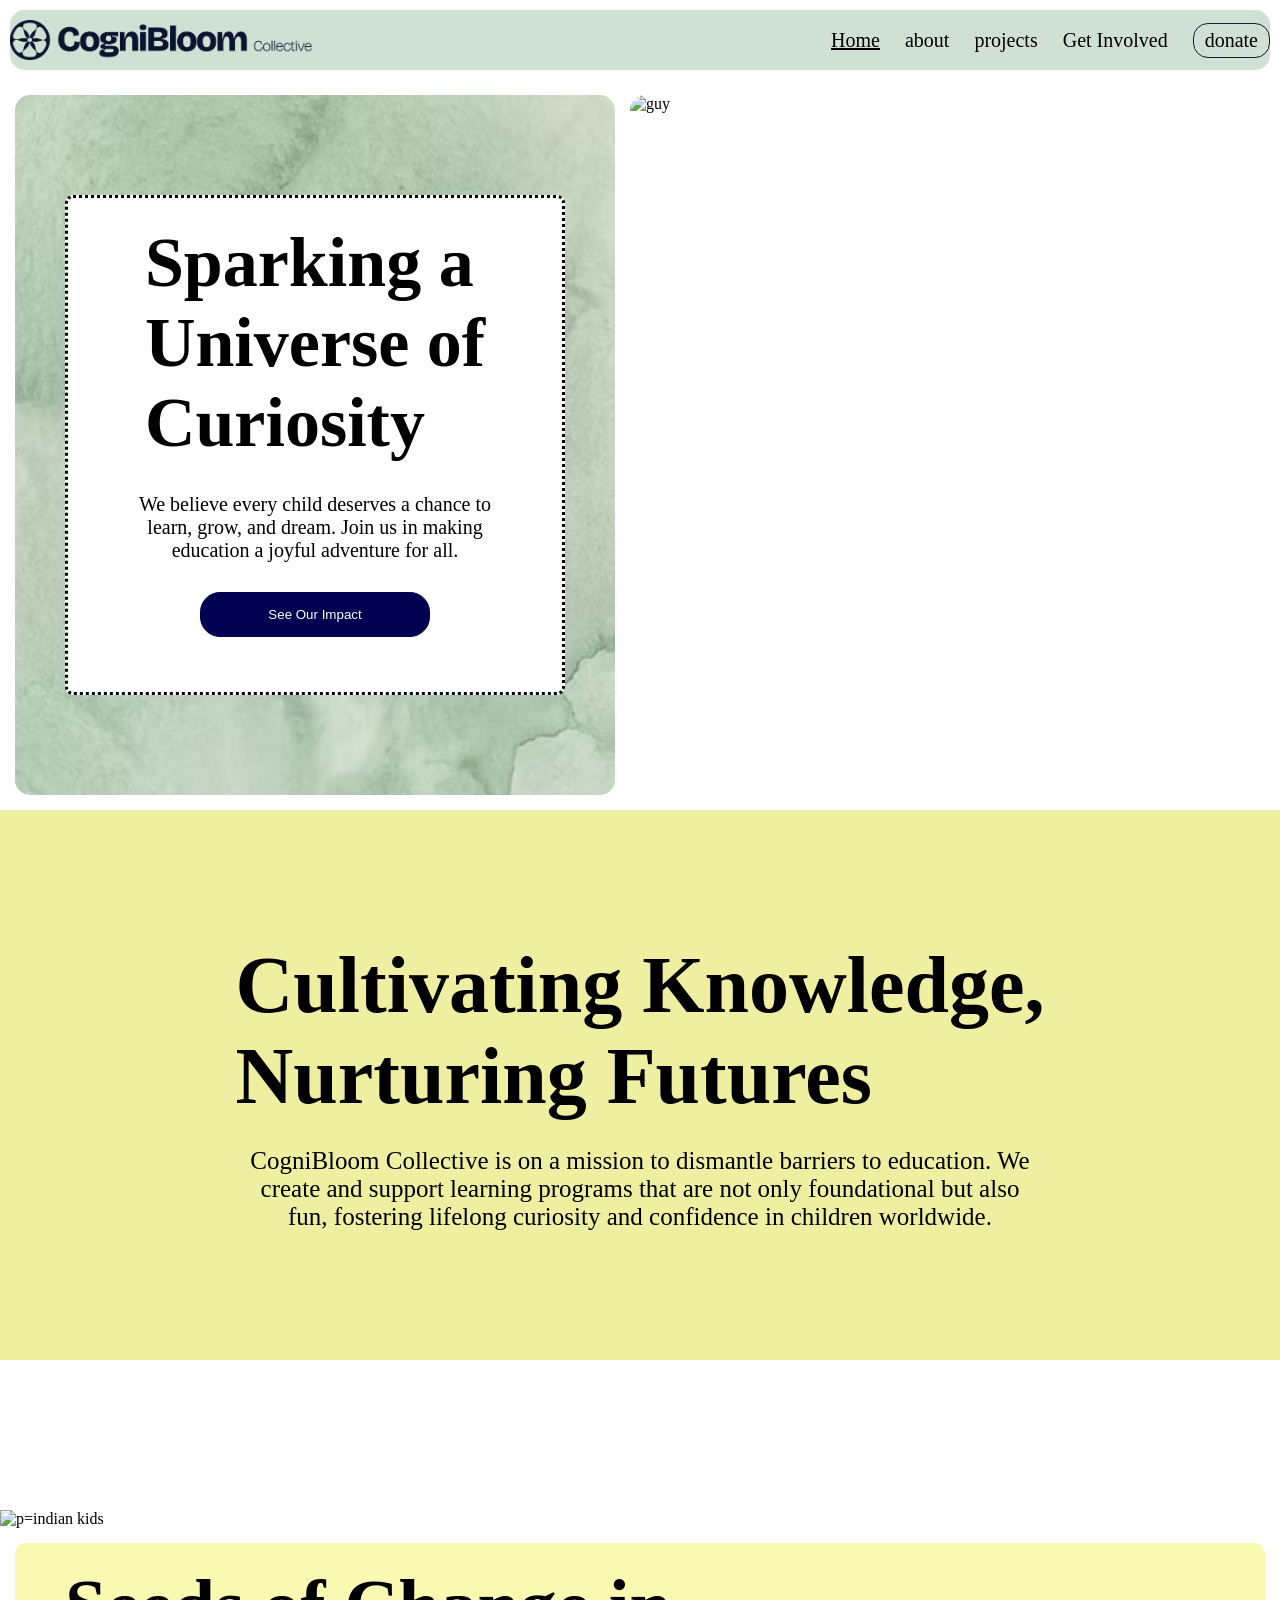
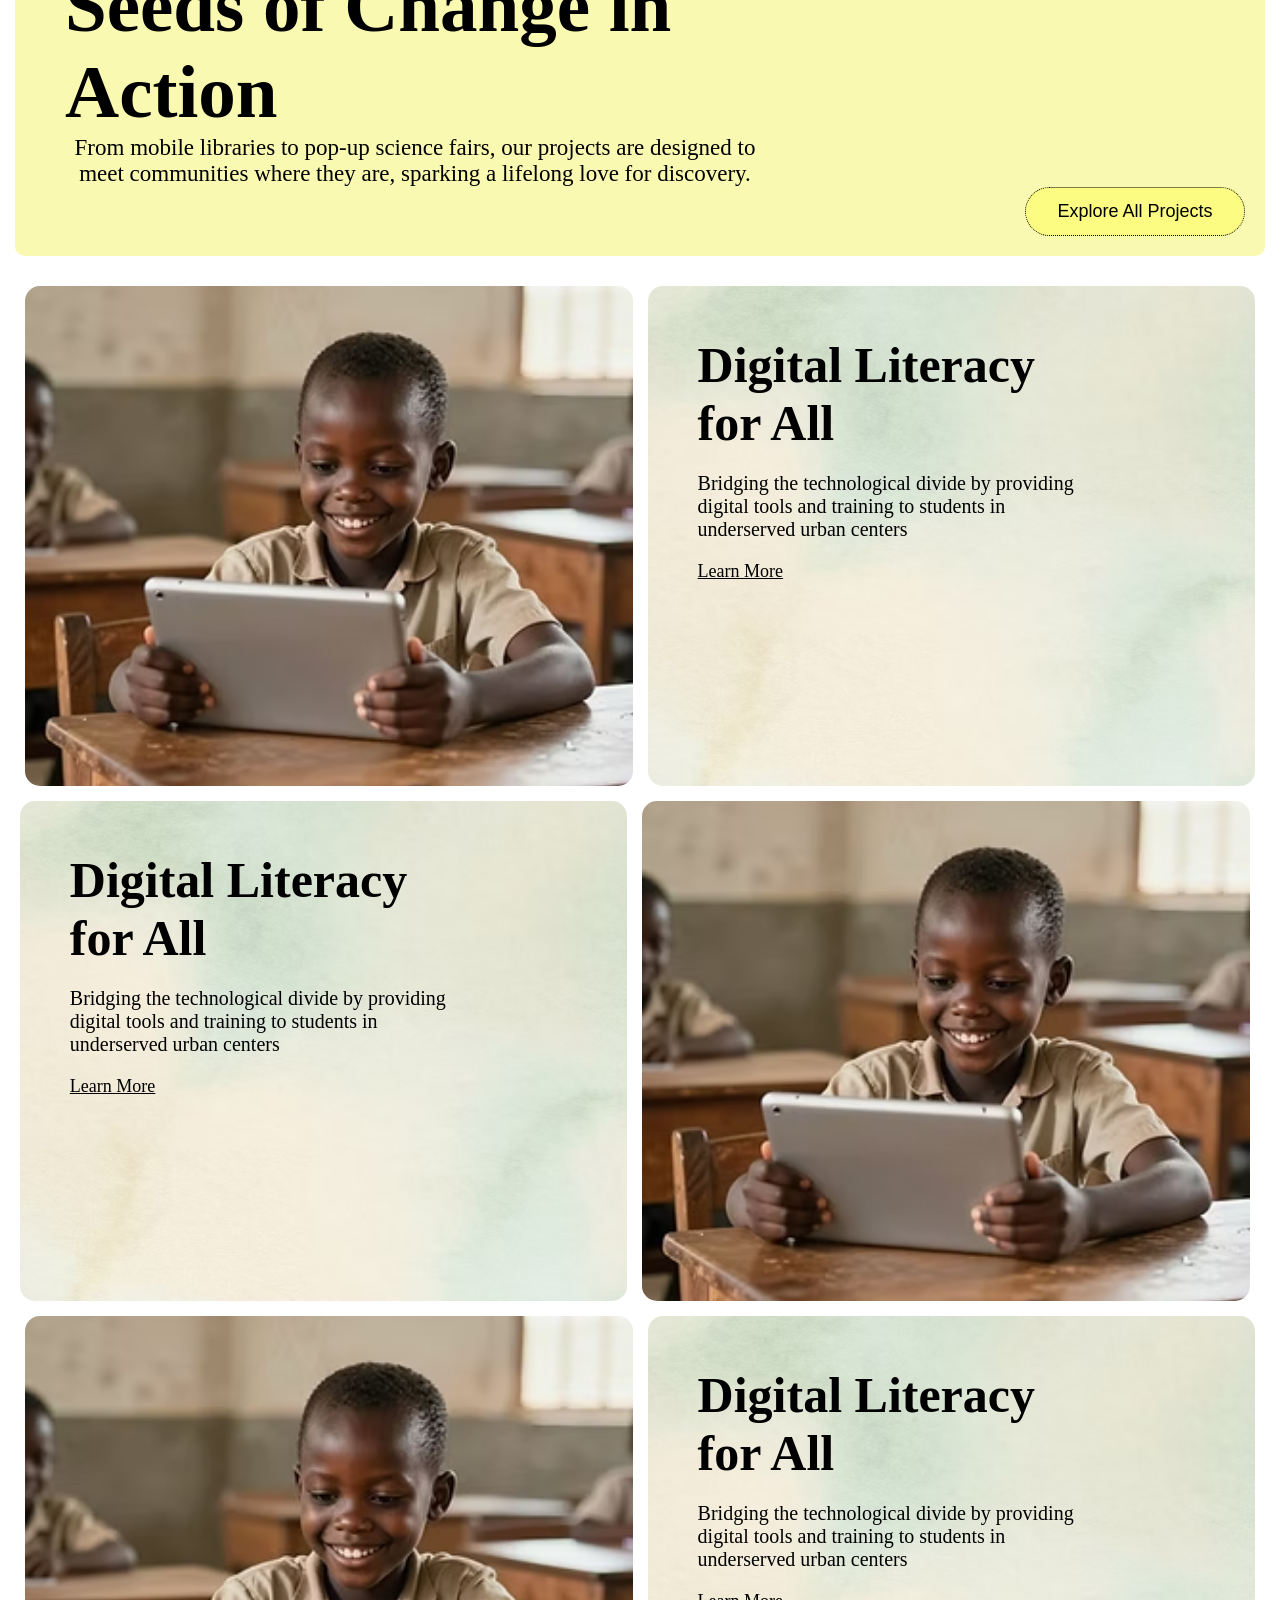
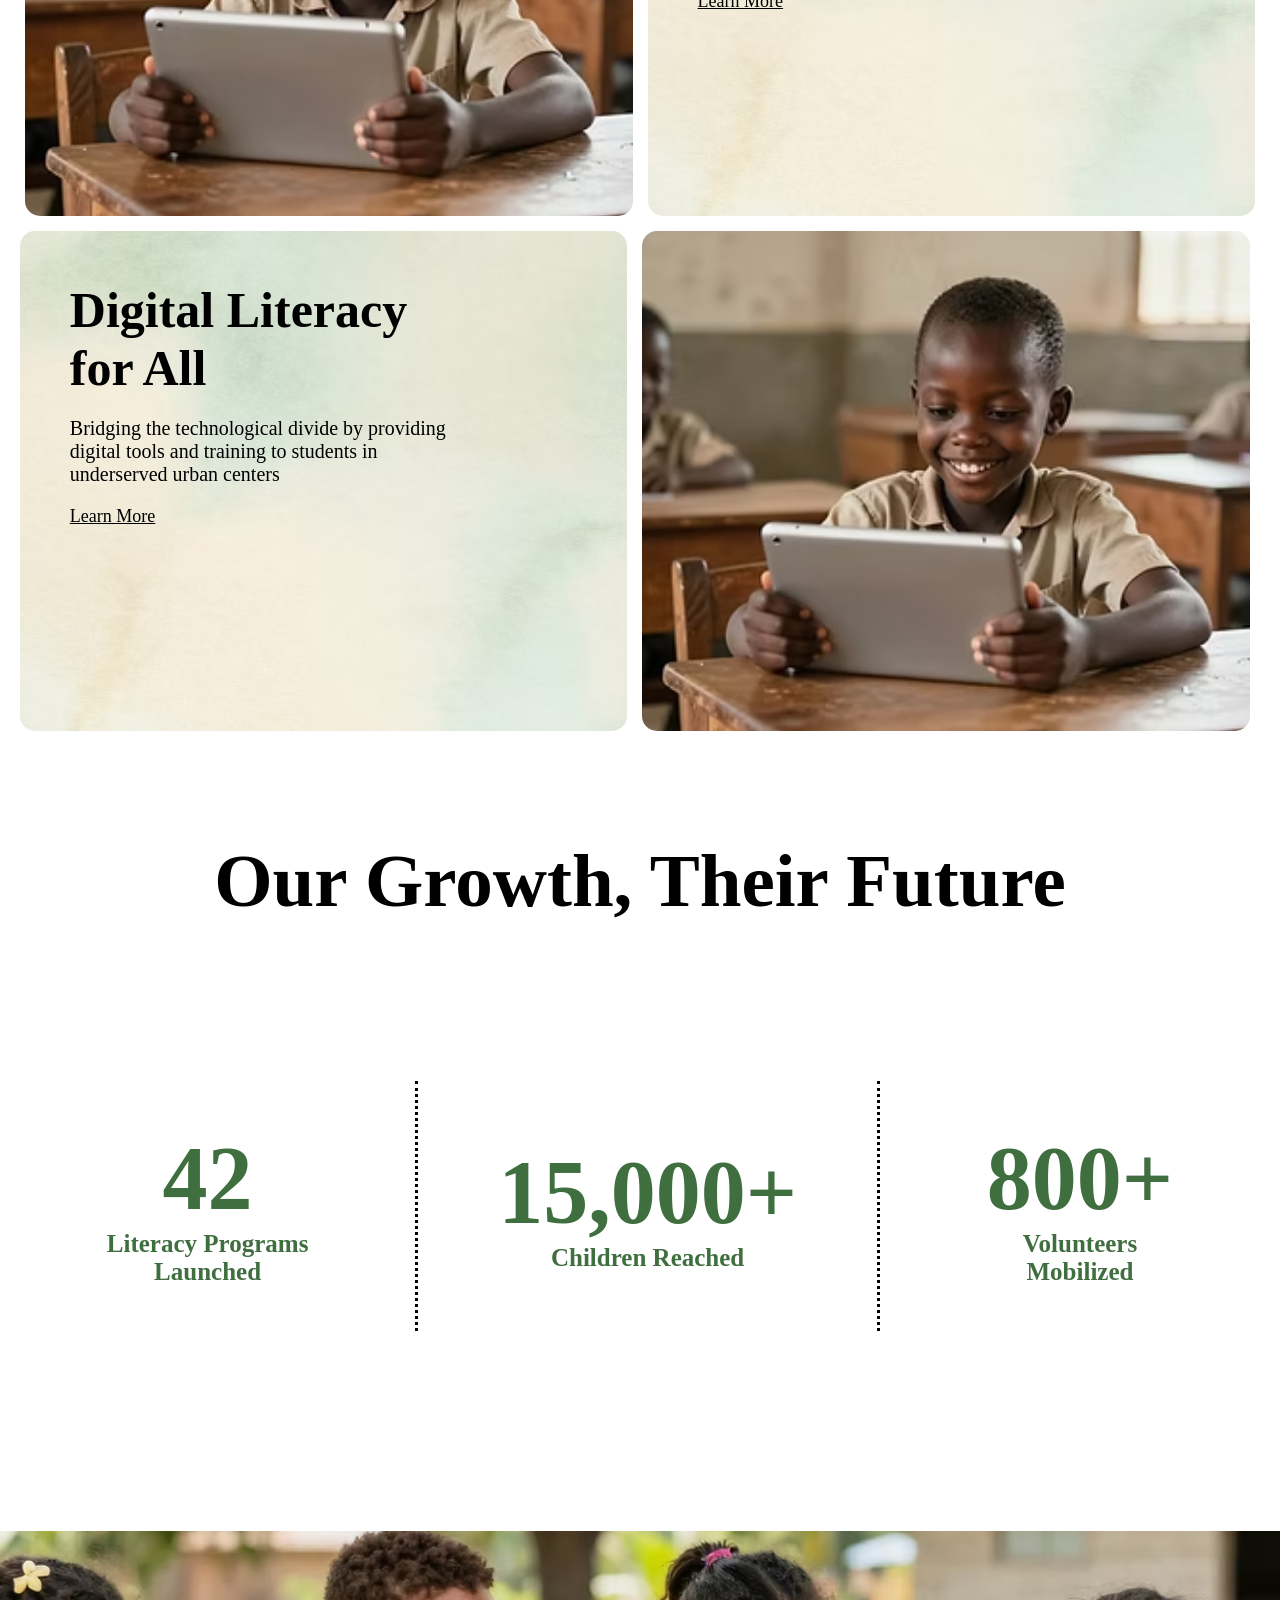
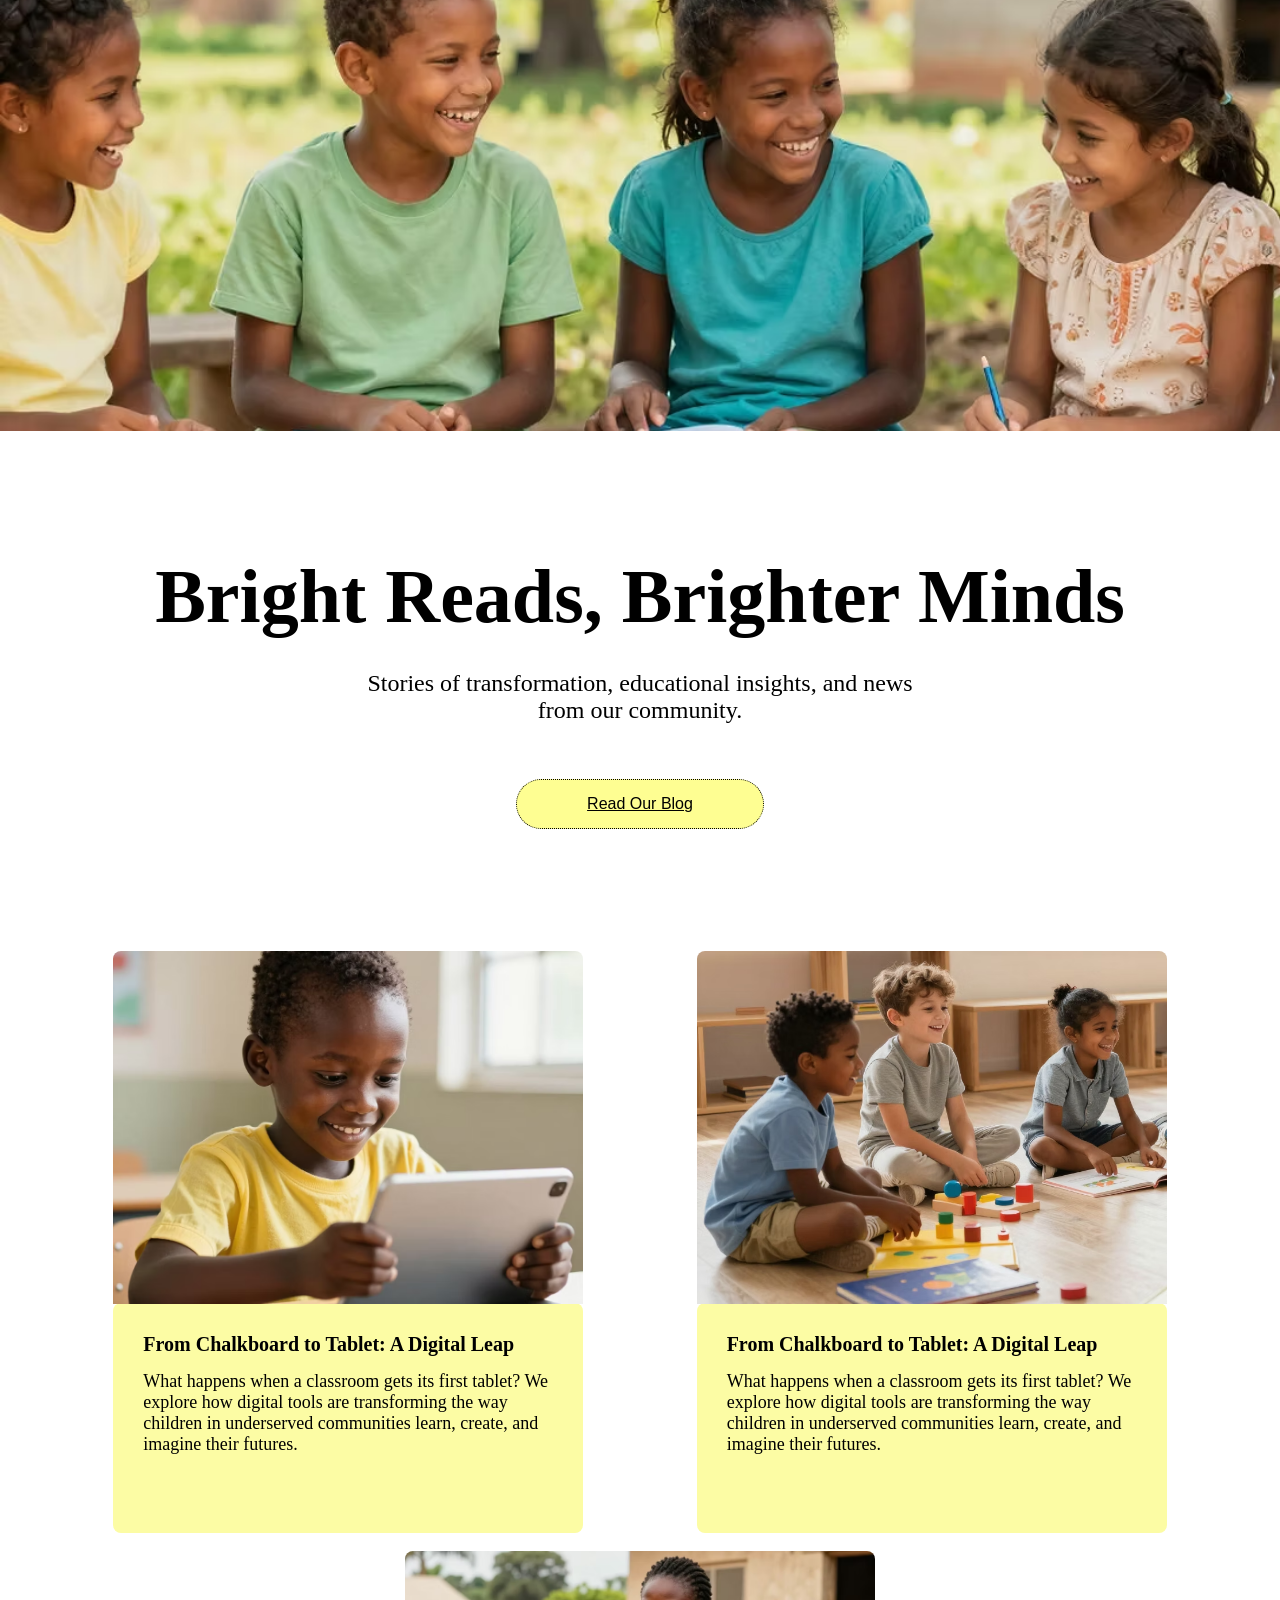
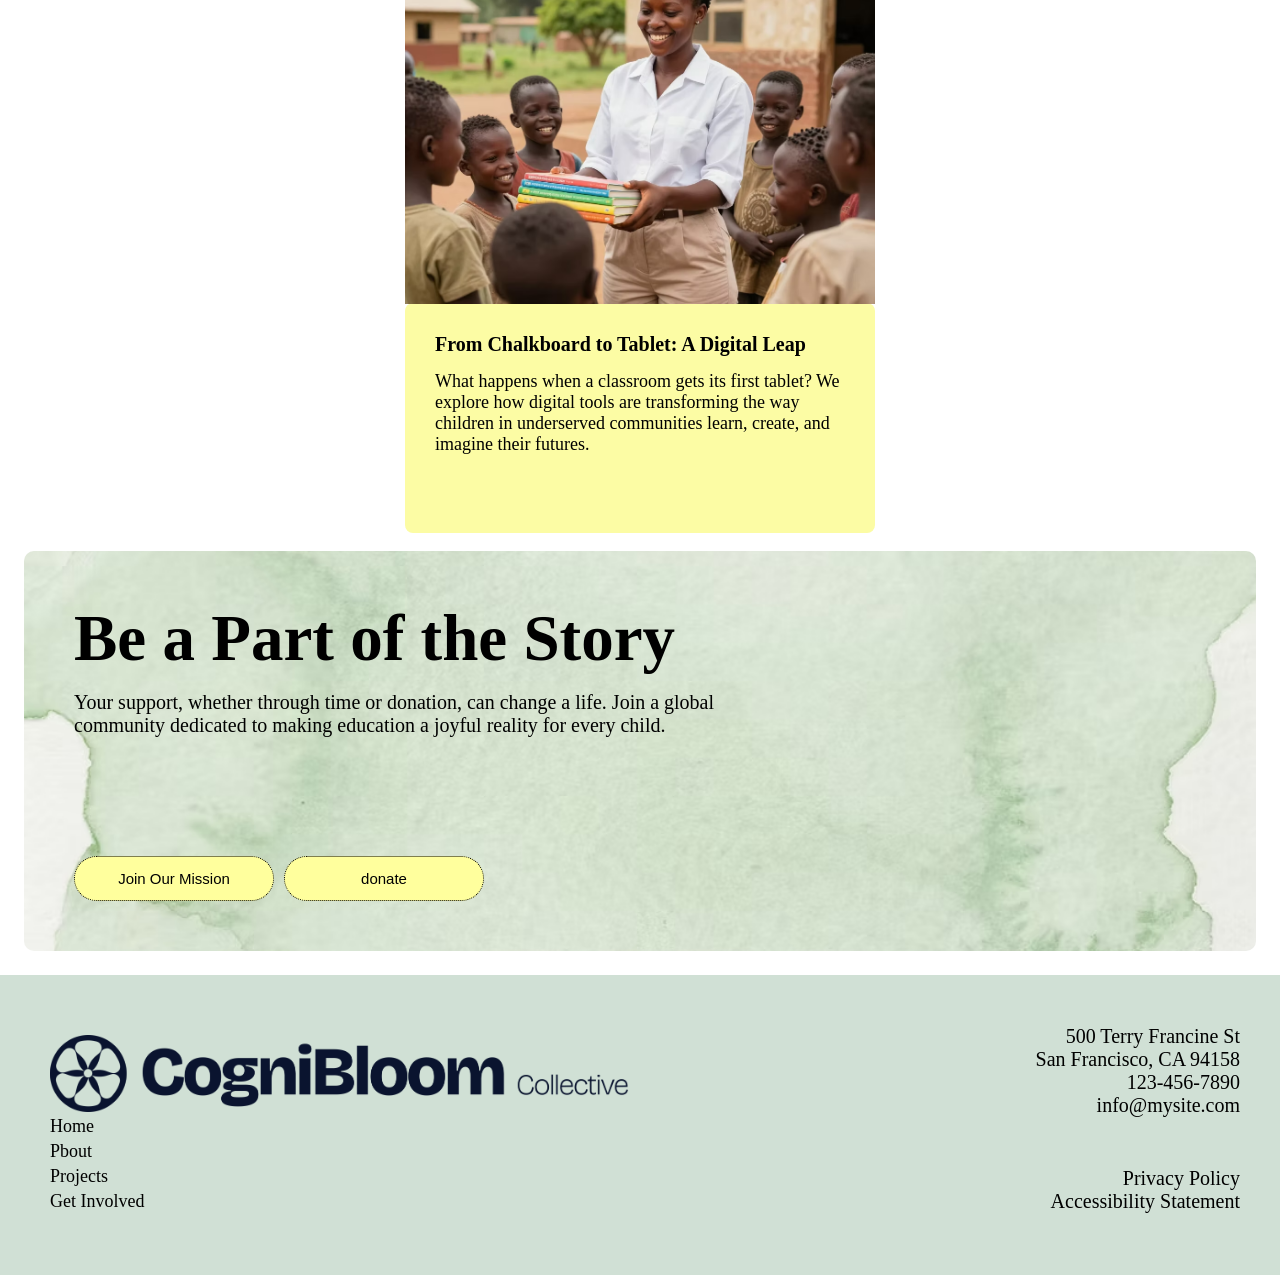
==== commit 27c10a56: "upd" ====
--- a/index.html
+++ b/index.html
@@ -6,14 +6,13 @@
     <title>Document</title>
     <link rel="stylesheet" href="./style.css">
     <link rel="stylesheet" href="./styles/header.css">
+    <link rel="stylesheet" href="./styles/footer.css">
 </head>
 <body>
     <header>
         <div class="navbar">
             <div class="logo">
-                <!-- <img src="./images/image.png" alt="image idk"> -->
-                <!-- <h1>CongiBloom</h1>
-                <p>collective</p> -->
+               
                 <img src="./images/c837a6_b99ae5eac99b433983c7f7e0ed3001bb~mv2.png" alt="idk">
             </div>
 
@@ -47,6 +46,7 @@
         <h2>Cultivating Knowledge,<br> Nurturing Futures</h2>
         <p>CogniBloom Collective is on a mission to dismantle barriers to education. We <br> create and support learning programs that are not only foundational but also <br> fun, fostering lifelong curiosity and confidence in children worldwide.</p>
     </div>
+    <div class="gap"></div>
    
     <div class="picture"> 
         <img src="https://static.wixstatic.com/media/c837a6_b38a96b68e374e42b0447da9078c8aea~mv2.jpg/v1/fill/w_1891,h_776,fp_0.50_0.50,q_85,usm_0.66_1.00_0.01,enc_auto/ai-generated-IMAGE%20(78).jpg" alt="p=indian kids">
@@ -165,6 +165,28 @@
     </div>
        
     </main>
+    <footer>
+        <div class="box">
+            <img src="./images/c837a6_b99ae5eac99b433983c7f7e0ed3001bb~mv2.png" alt="">
+            <a href="" class="top">Home</a>
+            <a href="">Pbout</a>
+            <a href="">Projects</a>
+            <a href="">Get Involved</a>
+        </div>
+        <div class="box1">
+            <p>500 Terry Francine St
+
+            <br>   San Francisco, CA 94158
+
+             <br>  123-456-7890
+
+            <br>   info@mysite.com</p>
+               <p class="down">
+                <a href="">Privacy Policy <br> Accessibility Statement</a>
+            </p>
+        </div>
+        
+    </footer>
     
 </body>
 </html>
--- a/style.css
+++ b/style.css
@@ -13,12 +13,13 @@
     flex-direction: row;
     padding: 15px;
     gap: 15px   ;
+    flex-wrap: wrap;
 }
 .card{
    
     max-width: auto ;
     max-height: auto ;
-    width: 50%;
+    width: 48%;
     height: 700px;
     justify-content: center;
     align-items: center;
@@ -82,7 +83,7 @@
 
 }
 .photo{
-    width: 50%;
+    width: 48%;
     justify-content: center;
     display: flex;
     align-items: center;
@@ -126,13 +127,13 @@
 
 .picture{
     width: 100%;
-    height:100%;
+    height:50%;
    
 
 }
 .picture img{
     width: 100%;
-    height: 100%;
+    height: 50%;
 }
 .container{
     background-color: rgb(249, 249, 177);
@@ -177,20 +178,23 @@
     color: black;
 }
 .cards{
-    padding: 15px 15px 0 15px;
+    padding: 15px 15px 0 25px;
     display: flex;
     flex-direction: row;
     gap: 15px;
+    flex-wrap: wrap;
+    
     
 }
 .pic{
     height: auto;
     min-height: 500px;
-    width: 50%;
+    width: 49%;
     border-radius: 15px;
     background-image: url(./images/ai-generated-IMAGE\ \(40\).avif);
     background-position: center;
     background-size: cover;
+    
 }
 
 .text{
@@ -200,7 +204,7 @@
     background-position: center;
     background-size: cover;
     display: flex;
-    width: 50%;
+    width: 49%;
     flex-direction: column;
     padding: 50px;
     border-radius: 15px;
@@ -220,8 +224,9 @@
 .cards-reverse{
     display: flex;
     flex-direction: row-reverse;
-    padding: 15px 15px 0 15px;
+    padding: 15px 30px 0 10px;
     gap: 15px;
+    flex-wrap: wrap;
 }
 .kk{
     display: flex;
@@ -243,6 +248,7 @@
     min-height: 350px;
     justify-content: space-evenly;
     align-items: center;
+    flex-wrap: wrap;
 }
 .number{
     display: flex;
@@ -341,6 +347,7 @@
     display: flex;
     flex-direction: row;
     justify-content: space-evenly;
+    flex-wrap: wrap;
     
     
 
@@ -423,6 +430,31 @@
     align-items: center;
 }
 .ender{
-    padding: 24px;
-}
-
+    padding: 0px 24px 24px 24px;
+}
+.gap{
+    width: 100%;
+    height: 150px;
+}
+
+
+
+
+
+
+
+
+
+
+
+
+
+
+
+
+
+
+
+
+
+
--- a/styles/footer.css
+++ b/styles/footer.css
@@ -0,0 +1,51 @@
+footer{
+    width: 100%;
+    display: flex;
+    flex-direction: row;
+    height: 300px;
+    background-color: #d0e0d5;
+    padding: 40px;
+    padding-top: 50px;
+
+
+}
+.box img{
+    width: 600px;
+}
+.box{
+    width: 50%;
+    display: flex;
+    flex-direction: column;
+    justify-content: top;
+    align-items: start;
+    gap: 4px;
+    padding: 10px;
+}
+.box1{
+    width: 50%;
+    display: flex;
+    flex-direction: column;
+    align-items: end;
+    justify-content: top;
+    
+}
+.box1 p{
+    font-size: 20px;
+    text-align: end;
+}
+.down{
+    padding-top: 50px;
+    color: black;
+    text-decoration: none;
+
+}
+.down a{
+    color: black;
+    text-decoration: none;
+}
+.box a{
+    font-size: 18px;
+    gap: 10px;
+    color: black;
+    text-decoration: none;
+}
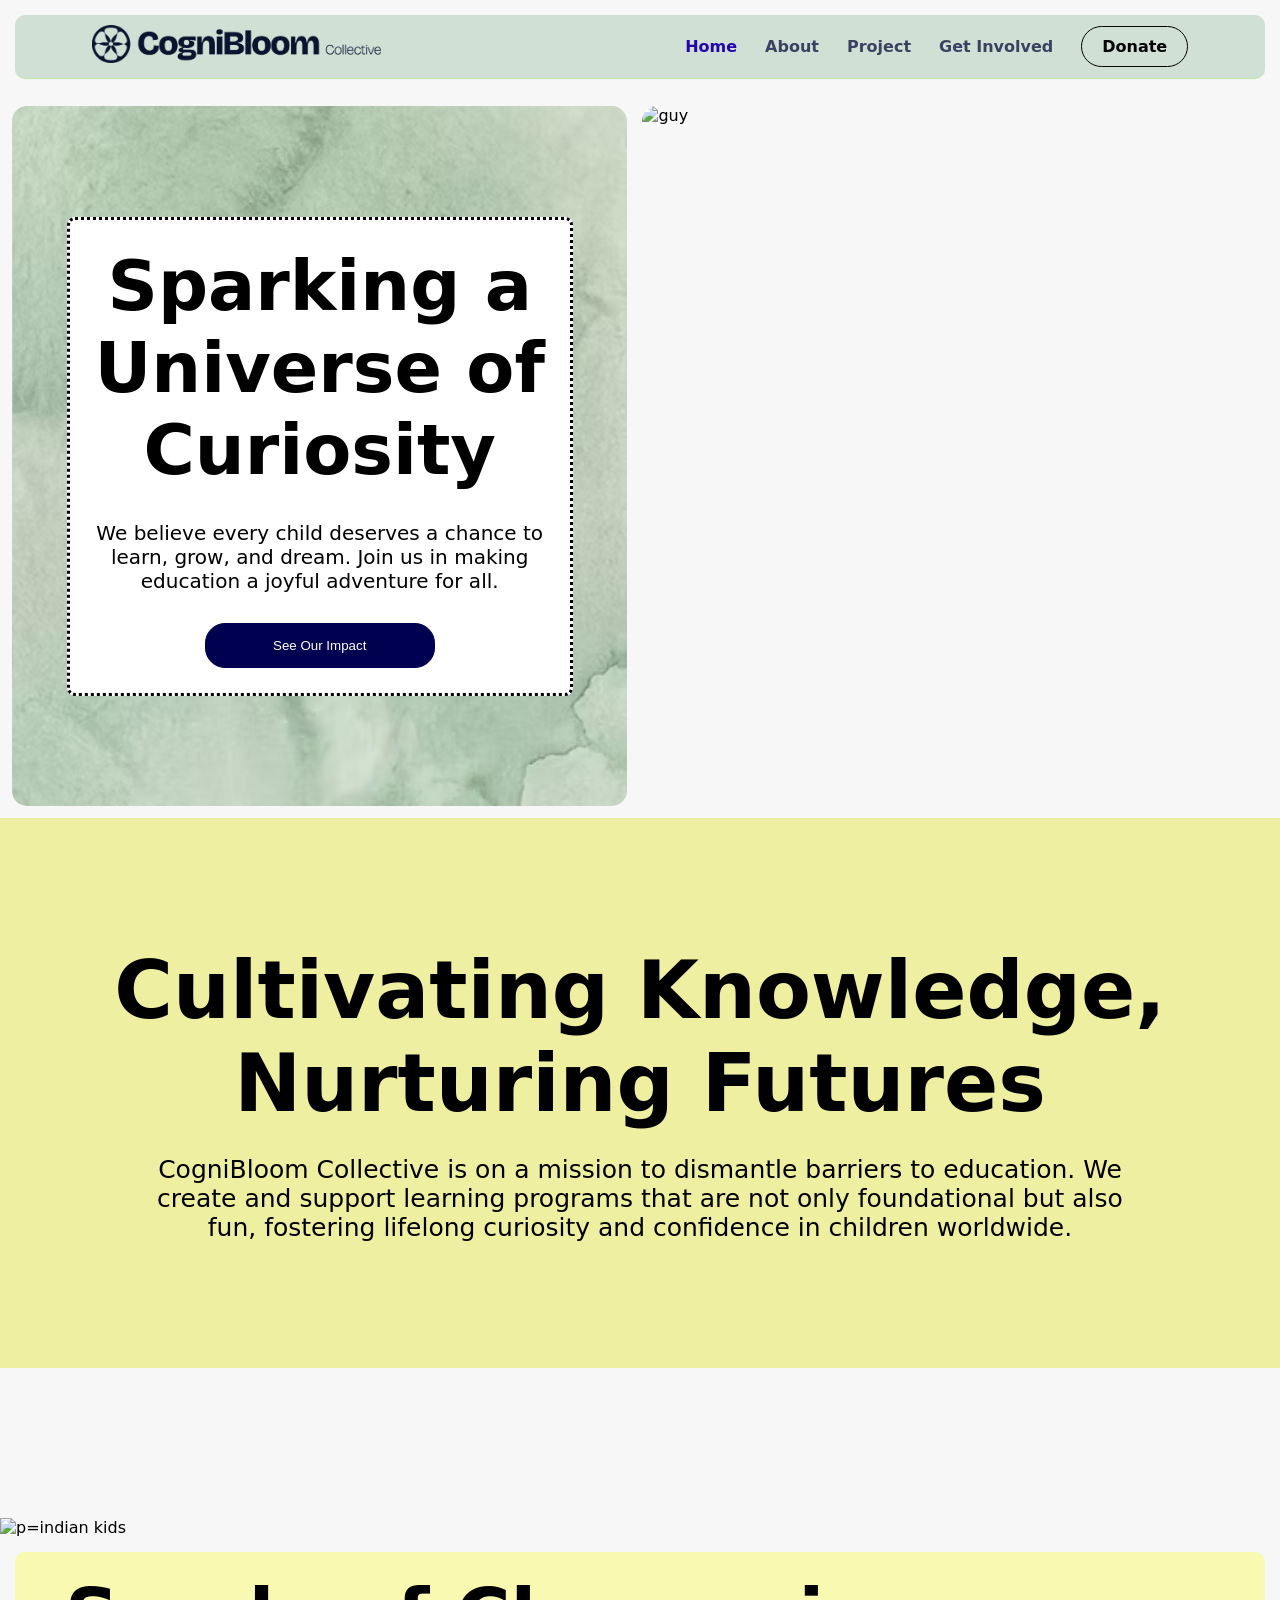
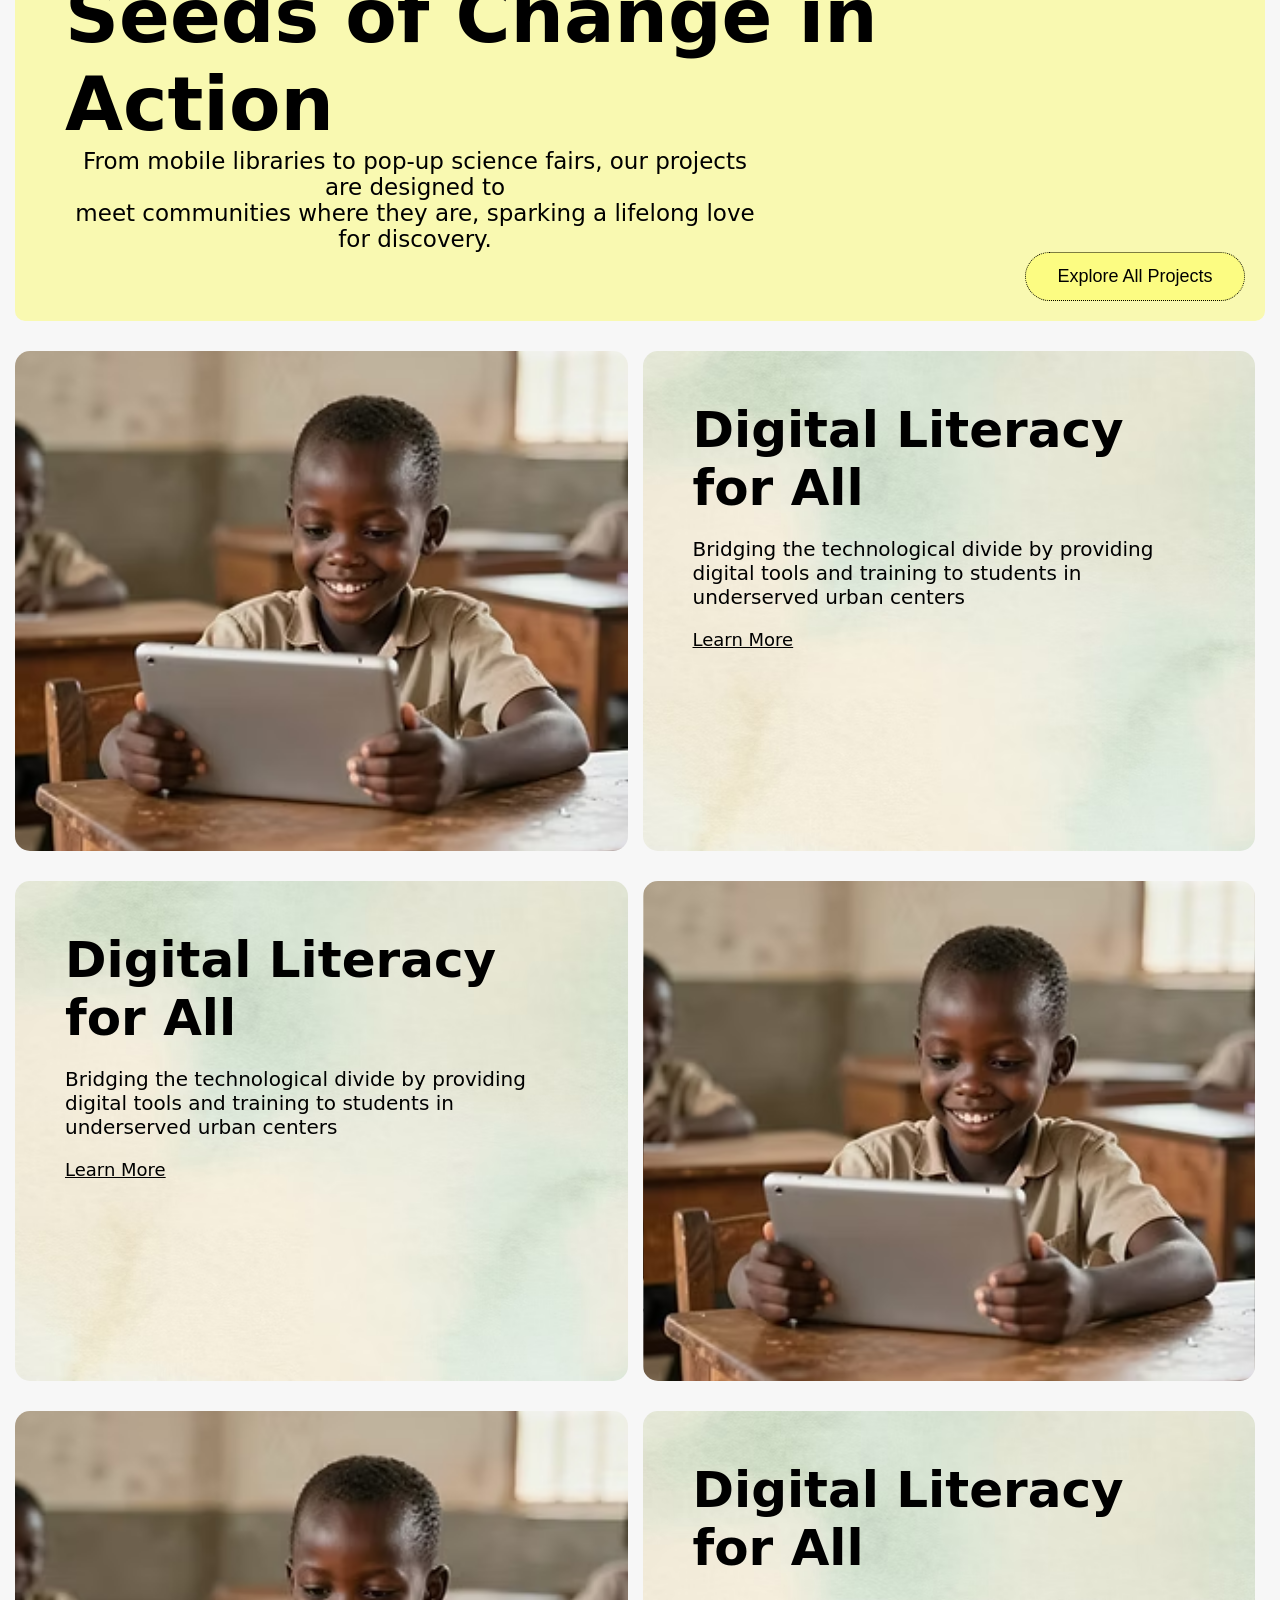
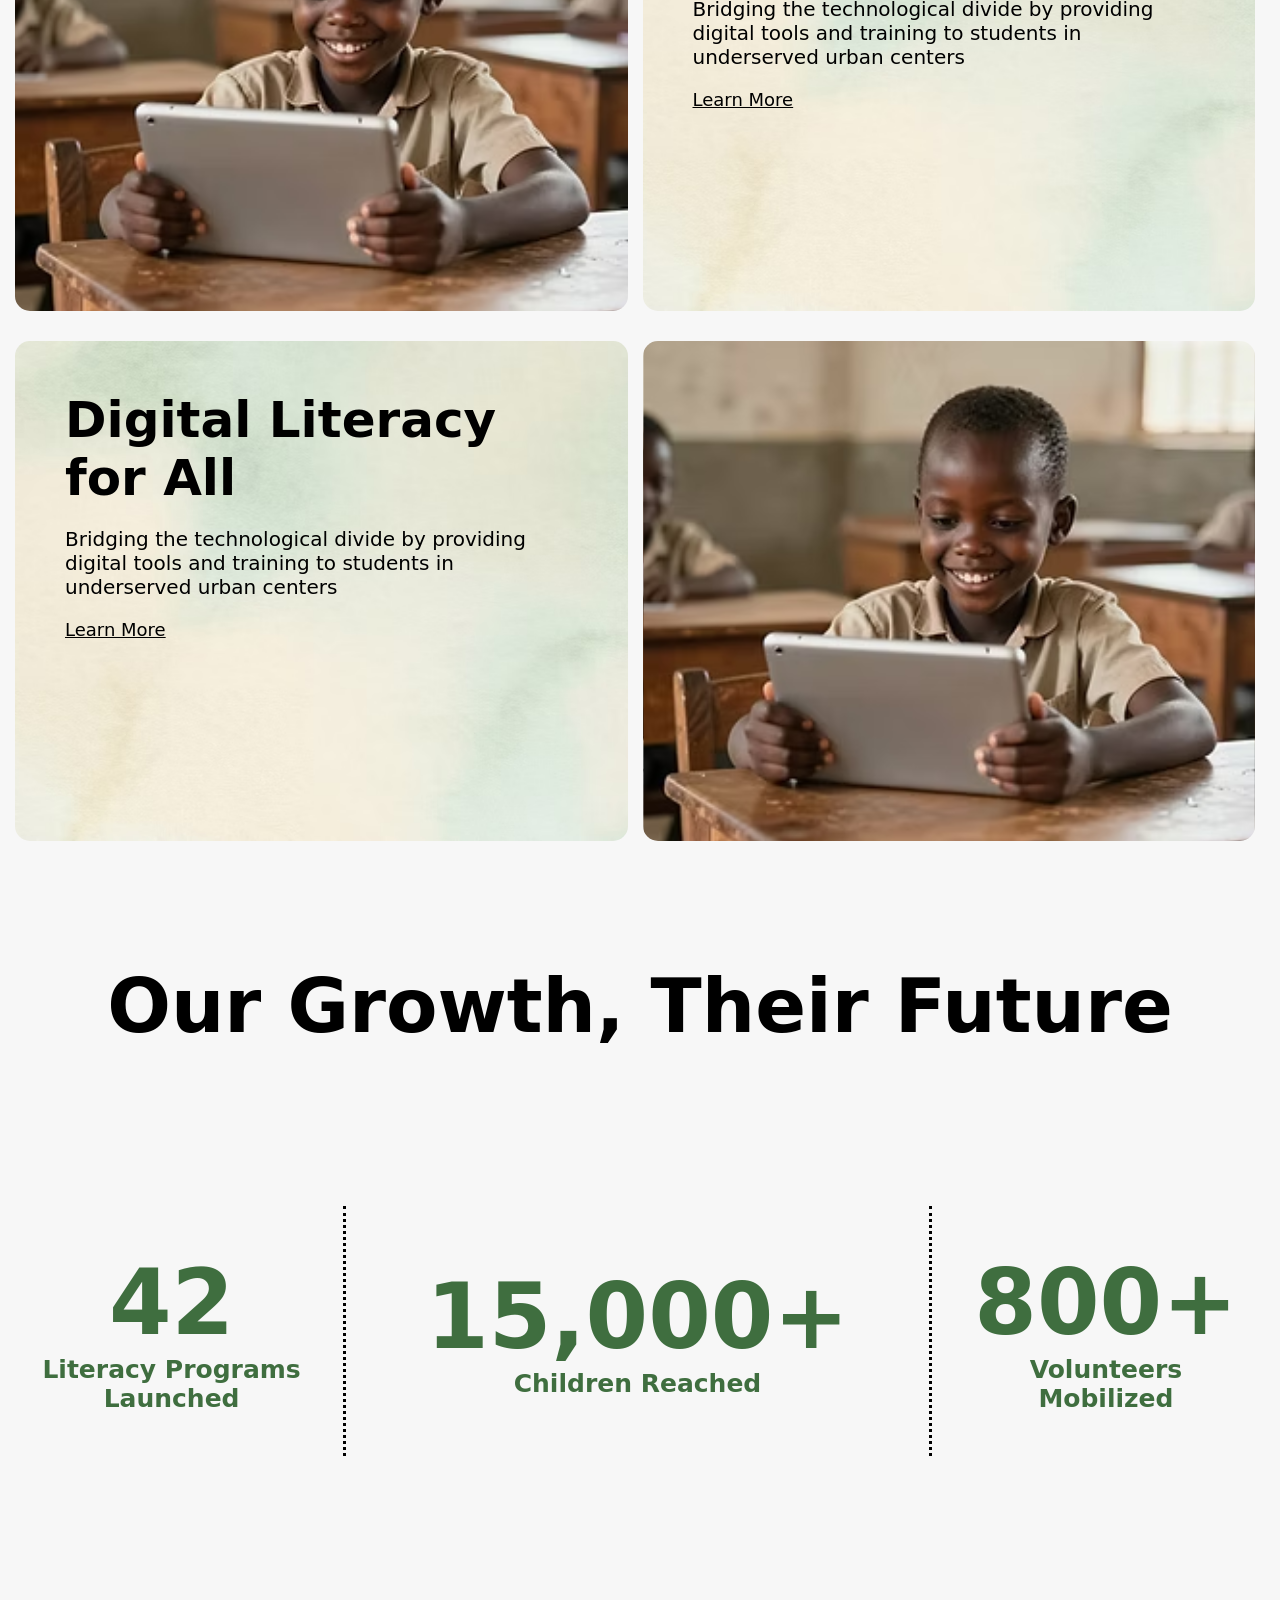
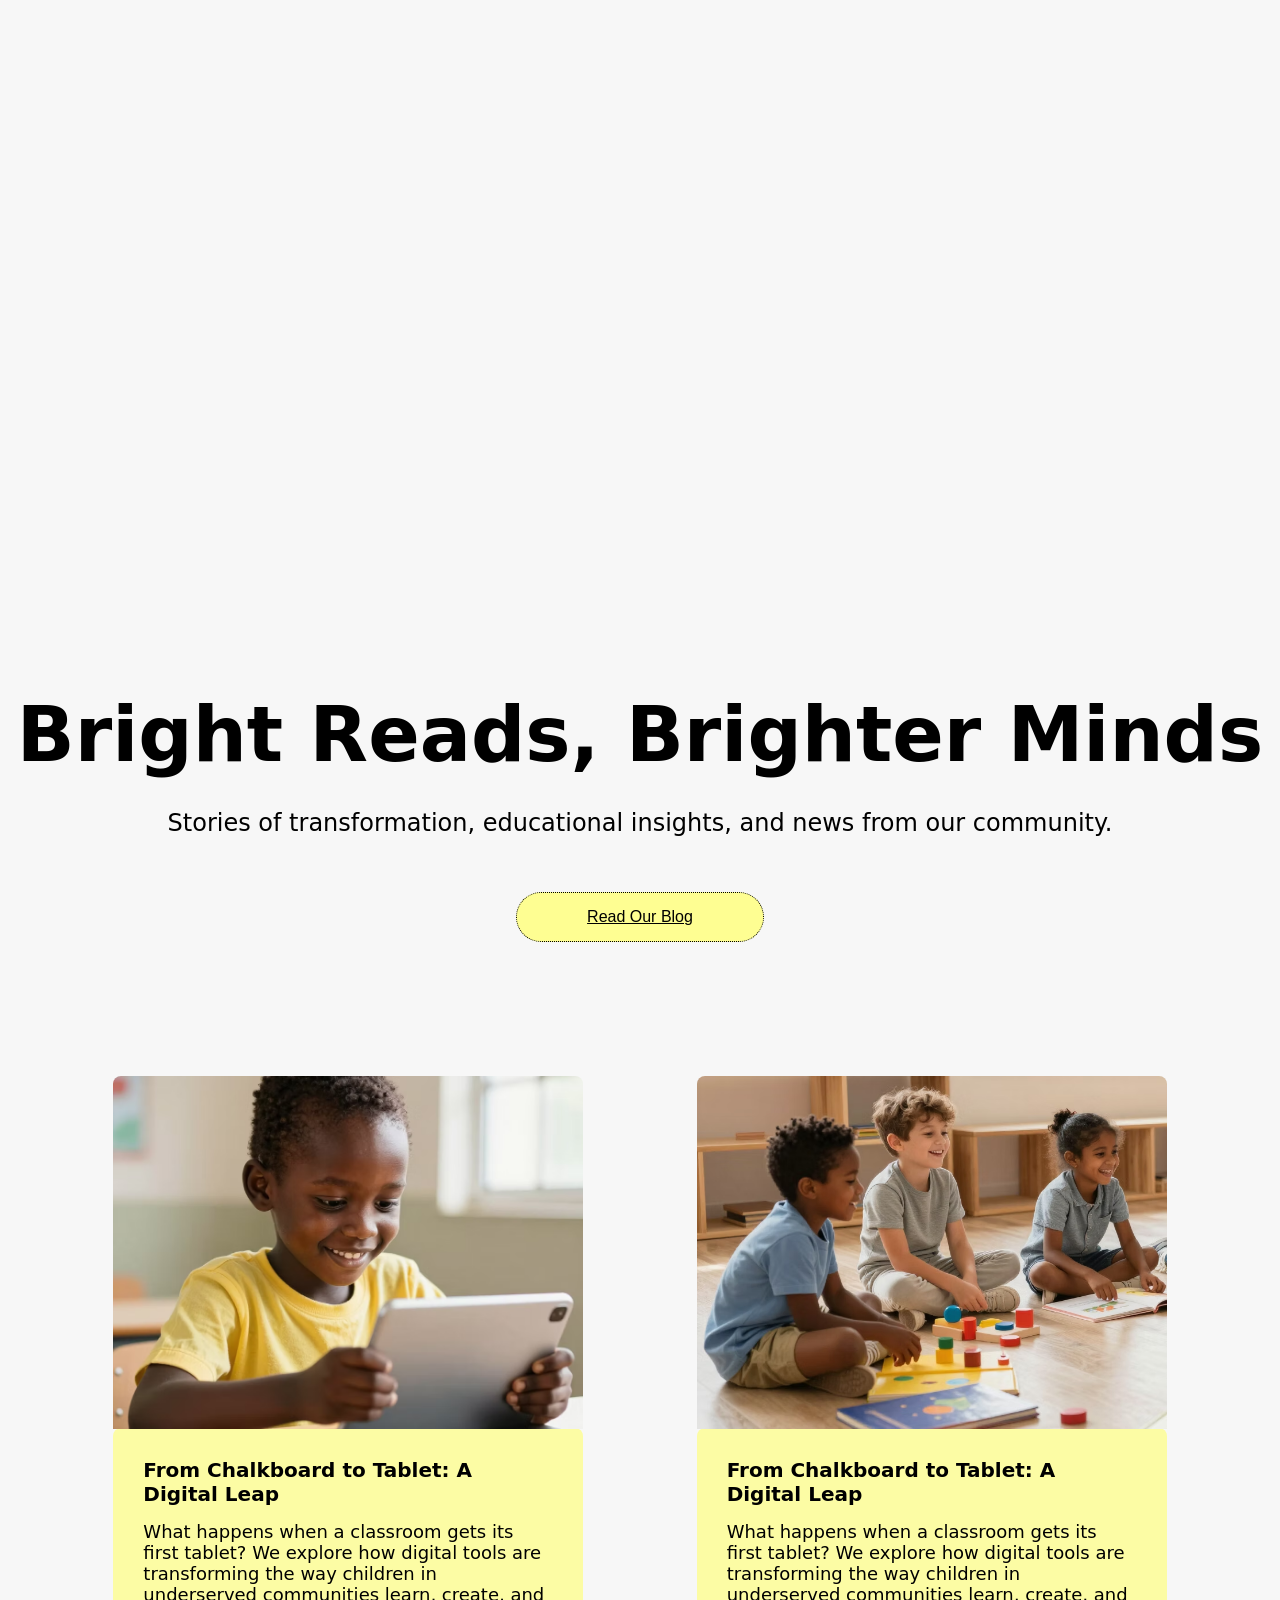
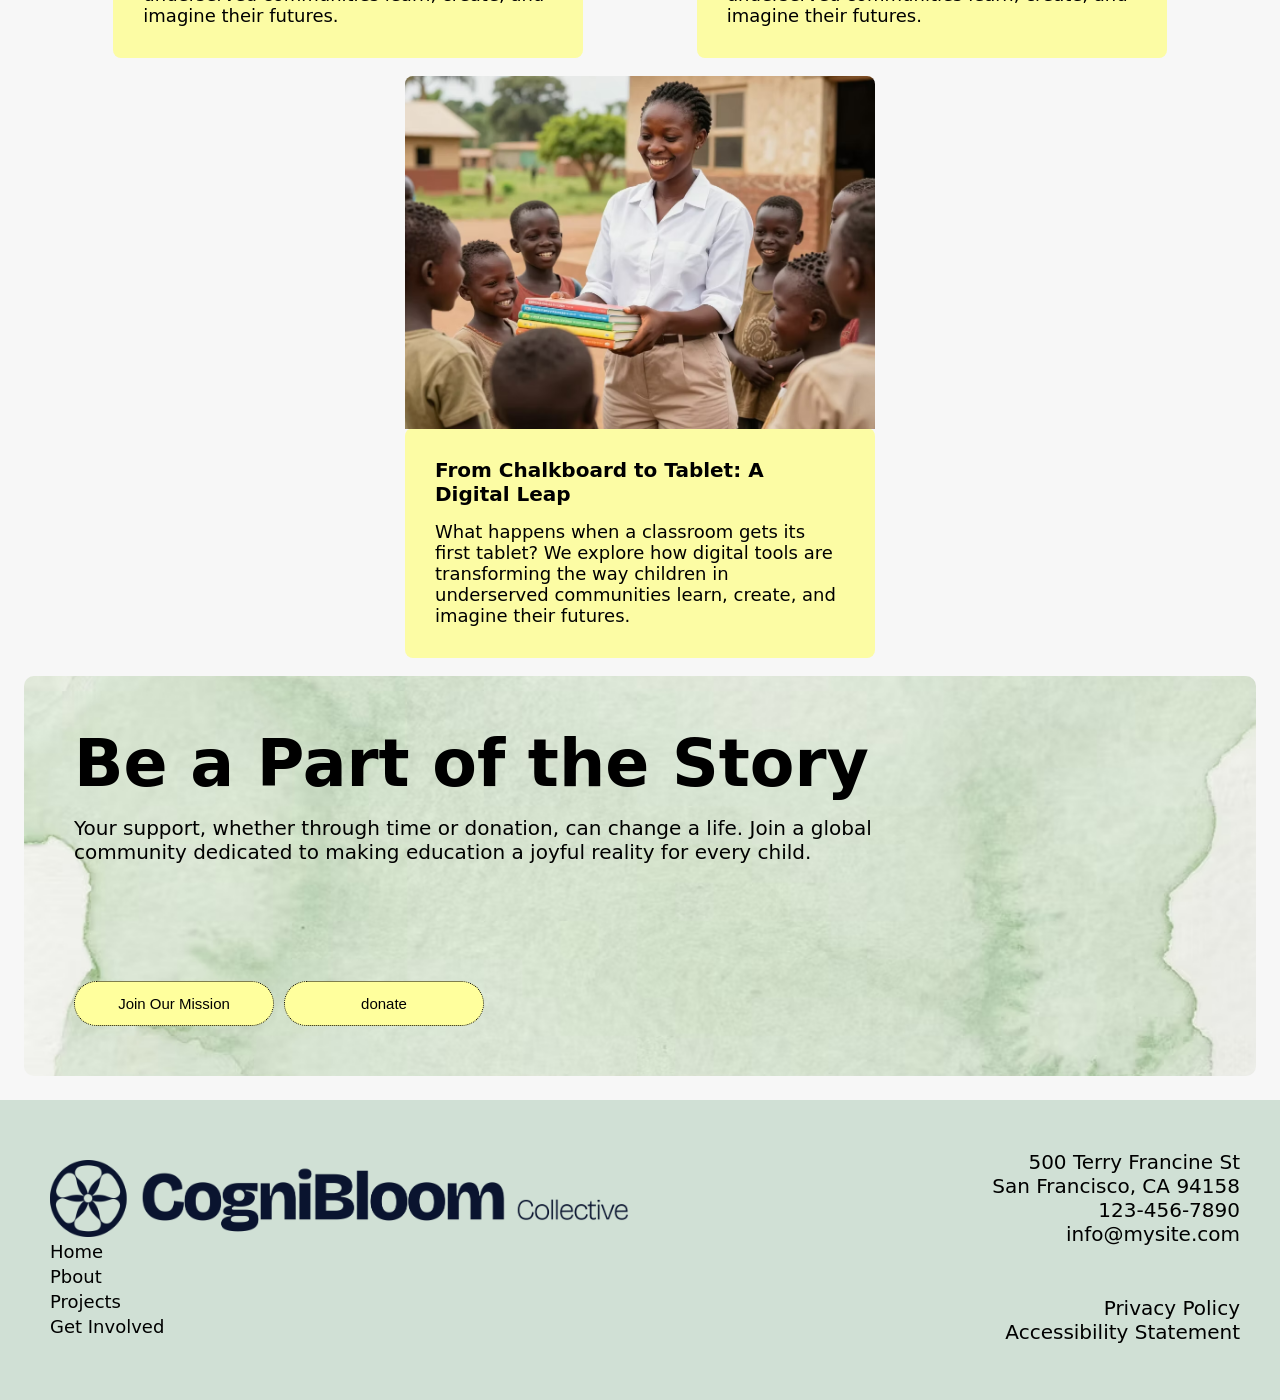
==== commit f4a6d650: "full responsive" ====
--- a/index.html
+++ b/index.html
@@ -9,24 +9,20 @@
     <link rel="stylesheet" href="./styles/footer.css">
 </head>
 <body>
-    <header>
-        <div class="navbar">
-            <div class="logo">
-               
-                <img src="./images/c837a6_b99ae5eac99b433983c7f7e0ed3001bb~mv2.png" alt="idk">
-            </div>
-
-            <nav>
-                <a href="./index.html" class="underline">Home</a>
-                <a href="./pages/about.html">about</a>
-                <a href="./pages/projects.html">projects</a>
-                <a href="./pages/getinvolved.html">Get Involved</a>
-                <div class="donate">
-                <a href="./pages/donate.html" class="headerdonate">donate</a>
-                </div>
-            </nav>
-        </div>
-   </header>
+   <div class="padding">
+    <header class="nav">
+  <a class="logo" href="#"><img src="./images/c837a6_b99ae5eac99b433983c7f7e0ed3001bb~mv2.png" alt=""></a>
+  <input type="checkbox" id="menu-toggle" class="toggle" aria-label="Toggle menu" />
+  <label for="menu-toggle" class="burger" aria-hidden="true"><i></i><i></i><i></i></label>
+  <nav class="links">
+    <a href="#" class="active">Home</a>
+    <a href="#">About</a>
+    <a href="#">Project</a>
+    <a href="#">Get Involved</a>
+    <a href="#" class="btn">Donate</a>
+  </nav>
+</header>
+</div> 
     <main><div class="parent">
         <div class="card">
            
@@ -69,14 +65,15 @@
             <a href="">Learn More</a>
         </div>
     </div>
-     <div class="cards-reverse">
-        <div class="pic">
-            
-        </div>
-        <div class="text">
-            <h2>Digital Literacy <br> for All</h2>
-            <p>Bridging the technological divide by providing <br> digital tools and training to students in <br> underserved urban centers</p>
-            <a href="">Learn More</a>
+     <div class="cards">
+        
+        <div class="text">
+            <h2>Digital Literacy <br> for All</h2>
+            <p>Bridging the technological divide by providing <br> digital tools and training to students in <br> underserved urban centers</p>
+            <a href="">Learn More</a>
+        </div>
+        <div class="pic">
+            
         </div>
     </div>
     <div class="cards">
@@ -90,14 +87,15 @@
         </div>
        
     </div>
-    <div class="cards-reverse">
-        <div class="pic">
-            
-        </div>
-        <div class="text">
-            <h2>Digital Literacy <br> for All</h2>
-            <p>Bridging the technological divide by providing <br> digital tools and training to students in <br> underserved urban centers</p>
-            <a href="">Learn More</a>
+    <div class="cards">
+        
+        <div class="text">
+            <h2>Digital Literacy <br> for All</h2>
+            <p>Bridging the technological divide by providing <br> digital tools and training to students in <br> underserved urban centers</p>
+            <a href="">Learn More</a>
+        </div>
+        <div class="pic">
+            
         </div>
     </div>
     <div class="kk">
@@ -123,7 +121,7 @@
     <div class="pic1"></div>
     <div class="bright">
         <h2>Bright Reads, Brighter Minds</h2>
-        <p>Stories of transformation, educational insights, and news <br> from our community.</p>
+        <p>Stories of transformation, educational insights, and news  from our community.</p>
         <button><a href="">Read Our Blog</a></button>
     </div>
     <div class="holder1">
@@ -163,6 +161,16 @@
         </div>
     </div>
     </div>
+
+
+
+
+
+
+ 
+
+
+
        
     </main>
     <footer>
--- a/style.css
+++ b/style.css
@@ -11,7 +11,7 @@
 .parent{
     display: flex;
     flex-direction: row;
-    padding: 15px;
+    padding: 12px;
     gap: 15px   ;
     flex-wrap: wrap;
 }
@@ -19,7 +19,7 @@
    
     max-width: auto ;
     max-height: auto ;
-    width: 48%;
+    width: 49%;
     height: 700px;
     justify-content: center;
     align-items: center;
@@ -28,6 +28,10 @@
     background-image: url(./images/untitled_Gemini\ 3\ \(Nano\ Banana\ Pro\)_2026-03-19_21-58-57.avif);
     background-size: cover;
     background-position: center;
+    padding-top: 5%;
+    padding-bottom: 5%;
+    padding-left: 3%;
+    padding-right: 3%;
 
 
 
@@ -36,12 +40,12 @@
     width: 100%;
 }
 .sparking{
-    width: 100%;
+    /* width: 100%; */
     border: 3px dotted black;
     display: flex;
     flex-direction: column;
-    width: 500px;
-    height: 500px;
+    /* width: 500px;
+    height: 500px; */
     gap: 30px;
     border-radius: 8px;
     padding: 25px;
@@ -55,7 +59,7 @@
     display: flex;
     justify-content: center;
     font-size: 70px;
-    ;
+    text-align: center;
     
 
 }
@@ -83,7 +87,7 @@
 
 }
 .photo{
-    width: 48%;
+    width: 49%;
     justify-content: center;
     display: flex;
     align-items: center;
@@ -123,17 +127,20 @@
 .mid h2{
     font-size: 80px ;
     gap: 10px;
+    text-align: center;
 }
 
 .picture{
     width: 100%;
     height:50%;
+    
    
 
 }
 .picture img{
     width: 100%;
     height: 50%;
+   
 }
 .container{
     background-color: rgb(249, 249, 177);
@@ -178,11 +185,13 @@
     color: black;
 }
 .cards{
-    padding: 15px 15px 0 25px;
+    /* padding: 15px 15px 0 25px; */
     display: flex;
     flex-direction: row;
     gap: 15px;
     flex-wrap: wrap;
+    padding: 15px;
+    
     
     
 }
@@ -224,9 +233,10 @@
 .cards-reverse{
     display: flex;
     flex-direction: row-reverse;
-    padding: 15px 30px 0 10px;
+    /* padding: 15px 30px 0 10px; */
     gap: 15px;
     flex-wrap: wrap;
+    padding: 15px;
 }
 .kk{
     display: flex;
@@ -302,6 +312,7 @@
     background-position: center;
     background-size: cover;
     background-repeat: no-repeat;
+    background-attachment: fixed;
 
 }
 .bright{
@@ -458,3 +469,298 @@
 
 
 
+
+@media (max-width: 1050px) {
+    .sparking h2 {
+        font-size: 50px;
+    }
+
+    .sparking p {
+        font-size: 17px;
+    }
+}
+@media  (max-width: 870px) {
+    .parent{
+        display: flex;
+        flex-direction: column;
+        flex-wrap: wrap;
+
+    }
+    .card{
+        width: 100%;
+
+    }
+    .photo{
+        width: 100%;
+    }
+    .sparking h2{
+        font-size: 70px;
+    }
+    .sparking p{
+        font-size: 20px;
+    }
+    .container h2{
+        font-size: 55px;
+    }
+    .container p{
+        font-size: 20px;
+        display: flex;
+    }
+    .container button{
+        width: 200px;
+        padding: 10px;
+
+    }
+    .container a{
+        font-size: 15px;
+    }
+    .container{
+        gap: 8px;
+        padding: 18px;
+    }
+
+    
+}
+@media  (max-width: 550px ){
+    .sparking h2{
+        font-size: 45px;
+    }
+    .sparking p{
+        font-size: 16px;
+    }
+    .bright h2{
+        font-size: 50px;
+    }
+    .end h2{
+        font-size: 48px;
+    }
+    
+}
+@media  (max-width: 450px ){
+     .sparking h2{
+        font-size: 30px;
+    }
+    .sparking p{
+        font-size: 12px;
+        
+    }
+    .card{
+        height: 100%;
+        
+        padding-top: 5%;
+        padding-bottom: 5%;
+        padding-left: 5%;
+        padding-right: 5%;
+    }
+    .photo{
+        height: 100%;
+    }
+    .sparking{
+    padding: 10px;
+    gap: 5px;
+    }
+    .sparking button{
+        width: 170px;
+        height: 30px;
+    }
+    .number h2{
+        font-size: 10px;
+    }
+    .kk h2{
+        font-size: 49px;
+    }
+    .number p{
+        font-size: 15px;
+
+
+    }
+    .end h2{
+        font-size: 44px;
+    }
+    .text h2{
+        font-size: 40px;
+    }
+    .text p{
+        font-size: 15px;
+    }
+    
+    
+}
+@media  (max-width: 370px ){
+     .sparking h2{
+        font-size: 25px;
+    }
+    .sparking p{
+        font-size: 10px;
+    }
+}
+@media (max-width:850px) {
+    .mid h2{
+        font-size: 70px;
+    }
+    .mid p{
+        font-size: 20px;
+    }.end h2{
+        font-size: 10px;
+    }
+}
+@media (max-width: 720px) {
+    .mid h2{
+        font-size: 60px;
+    }
+    .mid p{
+        font-size: 16px;
+    }
+    .holder h2{
+        font-size: 60px;
+    }
+    .end h2{
+        font-size: 60px;
+    }
+    .end p{
+        font-size: 18px;
+    }
+
+}
+@media (max-width: 620px) {
+    .mid h2{
+        font-size: 55px;
+    }
+    .mid p{
+        font-size: 14px;
+    }
+    .container h2{
+        font-size: 48px;
+    }
+    .container p{
+        font-size: 15px;
+        text-align: start;
+    }
+    .container button{
+        align-self: self-start;
+        margin-top: 20px;
+    }
+    .holder{
+        display: flex;
+        flex-direction: column;
+    }
+    .end h2{
+        font-size: 54px;
+    }
+    .end p{
+        font-size: 15px;
+    }
+    .buttons{
+        flex-direction: column;
+        justify-content: flex-start;
+        align-items: flex-start;
+        gap: 10px   ;
+    }
+    
+}
+@media (max-width: 560px) {
+    .mid h2{
+        font-size: 45px;
+    }
+    .mid p{
+        font-size: 19px;
+    }
+    .mid{
+        width: 100%;
+        height: 480px;
+        
+    }
+    .gap{
+        height: 100px;
+    }
+    .picture{
+        height: 100%;
+        width: 100%;
+    }
+    .container h2{
+        font-size: 43px;
+    }
+    .container p{
+        font-size: 15px;
+        text-align: start;
+    }
+      .sparking button{
+        width: 140px;
+        height: 30px;
+    }
+    
+}
+@media (max-width: 775px) {
+    .cards,.cards-reverse{
+        display: flex;
+        flex-direction: column;
+        padding: 15px;
+        
+    }
+    .pic{
+        width: 100%;
+    }
+    .text{
+        width: 100%;
+    }
+}
+@media (max-width:950px) {
+    .number h2{
+        font-size: 70px;
+    }
+    .number p{
+        font-size: 23px;
+    }
+    .kk{
+        font-size: 47px;
+        text-align: center;
+    }
+}
+@media (max-width: 585px) {
+    .number1{
+        border-left: none;
+        border-right: none;
+        border-top: 3px dotted black;
+        border-bottom: 3px dotted black;
+        padding: 0px 0px;
+    }
+}
+@media (max-width:980px) {
+    .bright h2{
+        text-align: center;
+        font-size: 70px;
+    }
+}
+@media (max-width:470px ) {
+    .bright h2{
+        font-size: 49px;
+    }
+    .bright p{
+        font-size: 18px;
+    }
+    .bright button{
+        padding: 10px 60px;
+        
+    }
+}
+
+
+
+
+
+
+
+
+
+
+
+
+
+
+
+
+
+
+
+
+
--- a/styles/header.css
+++ b/styles/header.css
@@ -1,59 +1,79 @@
-* {
-  margin: 0;
-  padding: 0;
-  box-sizing: border-box;
+body { font-family: system-ui, -apple-system, 'Segoe UI', sans-serif; background: #f7f7f7; }
+
+.nav {
+  position: sticky;
+  top: 0;
+  z-index: 10;
+  display: flex;
+  align-items: center;
+  justify-content: space-between;
+  padding: 10px 6vw;
+  background: #d0e0d5;
+  backdrop-filter: blur(10px);
+  border-bottom: 1px solid #c0e8a5;
+  border-radius: 10px;
+}
+.logo img{
+    width: 300px;
+}
+.padding{
+    padding: 15px;
 }
 
+.logo { font-size: 1.3rem; font-weight: 800; color: #002057; text-decoration: none; }
+.logo span { color: #ff7b00; }
 
-.navbar{
-    display: flex;
-    align-items: center;
-    justify-content: space-between;
-    background-color:  #d0e0d5;
-    
-    margin: auto;
-    padding: 15px, 20px;
-    border-radius: 15px;
-    height: 60px;
+.links { display: flex; align-items: center; gap: 28px; }
+.links a { color: #3b4160; font-weight: 600; text-decoration: none; }
+.links a:hover, .links a.active { color: #2506ad; }
+.links .btn { padding: 10px 20px; border-radius: 999px; background: #d0e0d5; color: black; border: 1px solid black; }
+.links .btn:hover { background: #2506ad; color: #fff; }
+
+/* The checkbox is the state; the label is the visible button */
+.toggle { position: absolute; opacity: 0; pointer-events: none; }
+.burger { display: none; width: 28px; cursor: pointer; }
+.burger i { display: block; height: 3px; margin: 5px 0; border-radius: 2px; background: #002057; transition: transform 0.25s ease, opacity 0.25s ease; }
+
+.demo { min-height: 90vh; display: grid; place-content: center; text-align: center; }
+.demo h1 { margin: 0; color: #002057; font-size: clamp(1.8rem, 5vw, 3rem); }
+.demo p { color: #5b6178; }
+
+@media (max-width: 720px) {
+  .burger { display: block; }
+  .links {
+    position: absolute;
+    top: 100%;
+    left: 0;
+    right: 0;
+    flex-direction: column;
+    align-items: stretch;
+    gap: 0;
+    padding: 8px 6vw 20px;
+    background: #73bf00;
+    border-bottom: 1px solid #00f900;
+    display: none;
+  }
+  .links a { padding: 14px 0; }
+  .links .btn { margin-top: 8px; text-align: center; }
+
+  .toggle:checked ~ .links { display: flex; }
+  .toggle:checked ~ .burger i:nth-child(1) { transform: translateY(8px) rotate(45deg); }
+  .toggle:checked ~ .burger i:nth-child(2) { opacity: 0; }
+  .toggle:checked ~ .burger i:nth-child(3) { transform: translateY(-8px) rotate(-45deg); }
 }
-nav{
-    display: flex;
-    align-items: center;
-    gap: 25px;
-}
-nav a{
-    text-decoration: none;
-    font-size: 20px;
-    color: black;
-}
-.logo{
-    display: flex;
-    align-items: baseline;
-    font-size: 20px;
-    gap: 10px   ;
-    
-}
-.underline{
-    text-decoration: underline;
-}
-.donate {
-  display: flex;
-  border: 1px solid #101b38;
-  border-radius: 15px;
-  padding: 4px 10px;
-  overflow: hidden;
-  justify-content: space-between;
-  align-items: center;
-  
-}
-.logo img{
-    height: 40px;
+@media (max-width: 950px ) {
+    .logo img{
+        width: 200px;
+    }
 }
 
-header{
-    padding: 10px;
+@media (max-width: 690px    ) {
+    .logo img{
+        width: 250px;
+    }
 }
-.headerdonate{
-    padding: 1px;
-}
-
+@media (max-width: 400px) {
+    .logo img{
+        width: 199px;
+    }
+}
--- a/styles/footer.css
+++ b/styles/footer.css
@@ -49,3 +49,44 @@
     color: black;
     text-decoration: none;
 }
+@media (max-width:1010px) {
+    .box img{
+        width: 500px;
+    }
+    .box1 p{
+    font-size: 19px;
+    text-align: end;
+}
+}
+@media (max-width:970px) {
+    .box img{
+        width: 400px;
+    }
+    .box1 p{
+    font-size: 18px;
+    text-align: end;
+}
+}
+@media (max-width:700px) {
+    .box img{
+        width: 300px;
+    }
+    .box1 p{
+    font-size: 16px;
+    text-align: end;
+}
+}
+@media (max-width:570px) {
+    .box img{
+        width: 200px;
+    }
+    .box1 p{
+    font-size: 14px;
+    text-align: end;
+}
+}
+@media (max-width:400px) {
+    .box img{
+        width: 100px;
+    }
+}
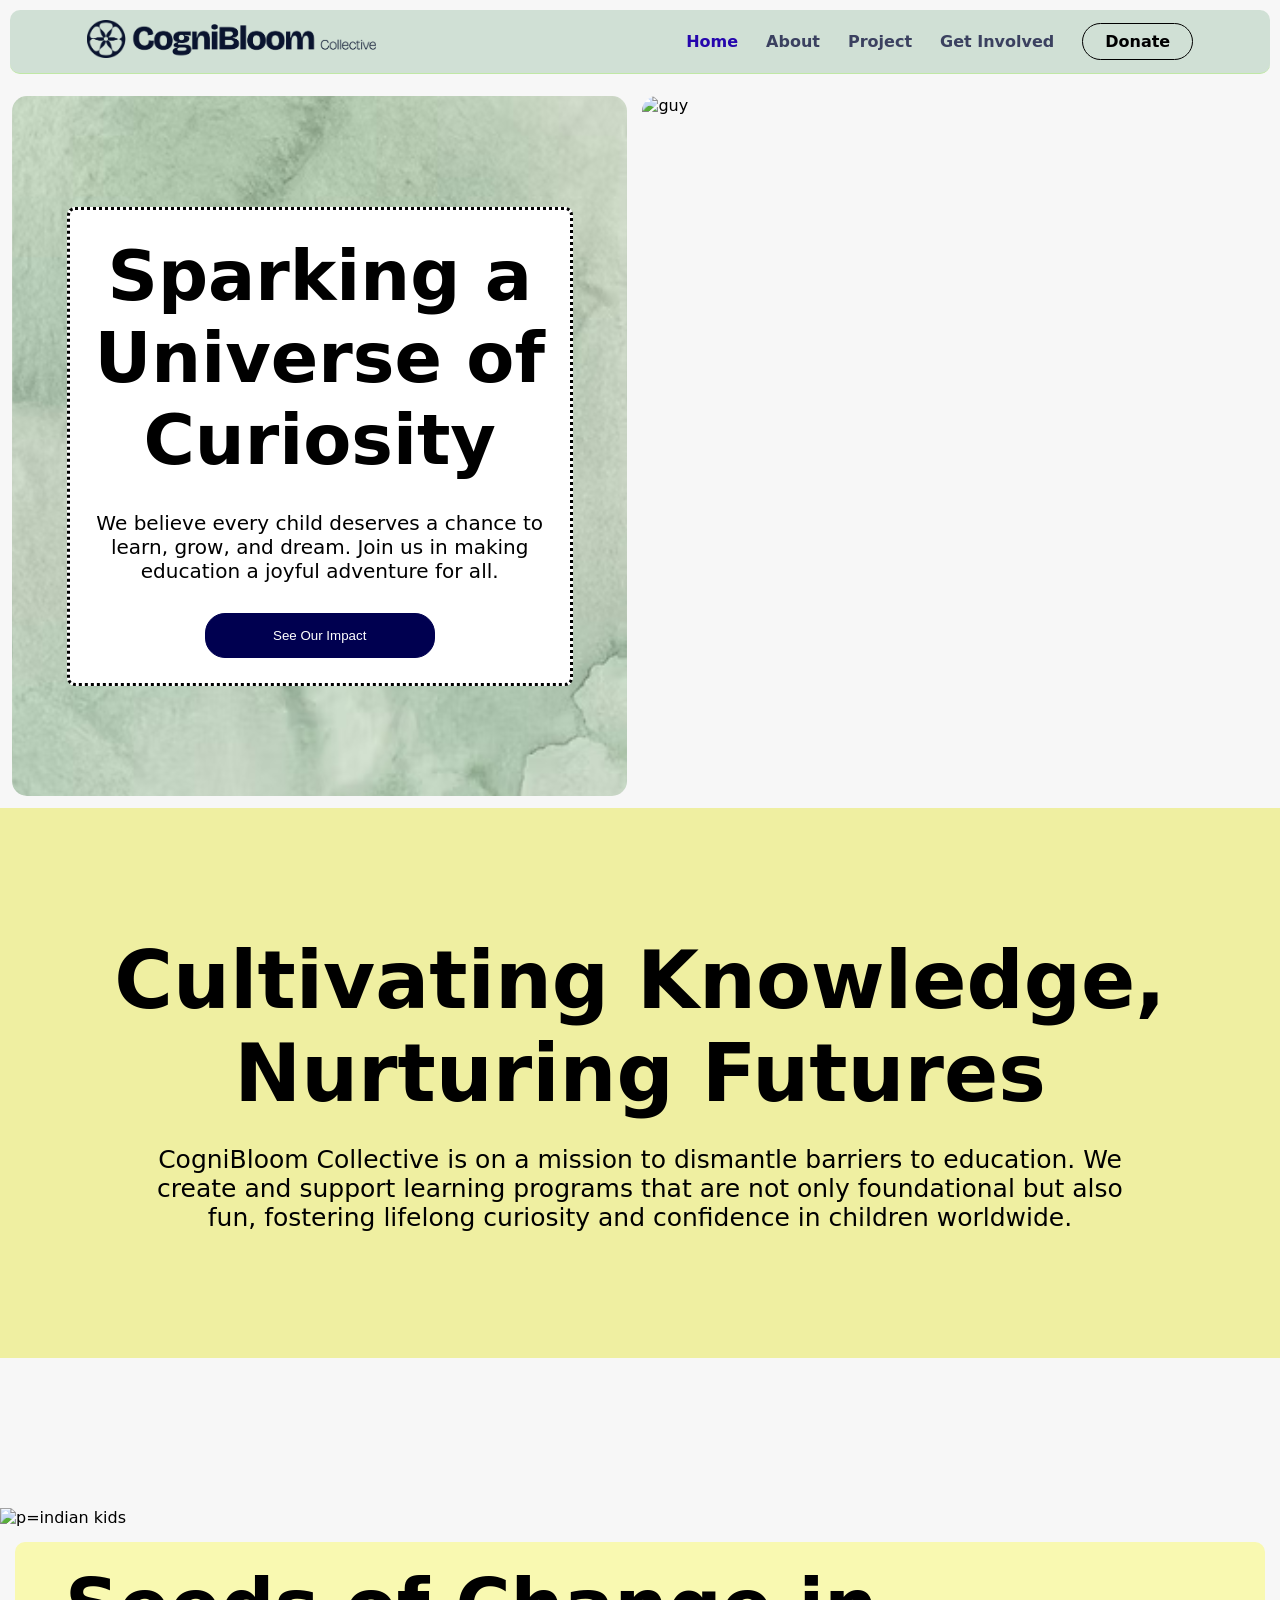
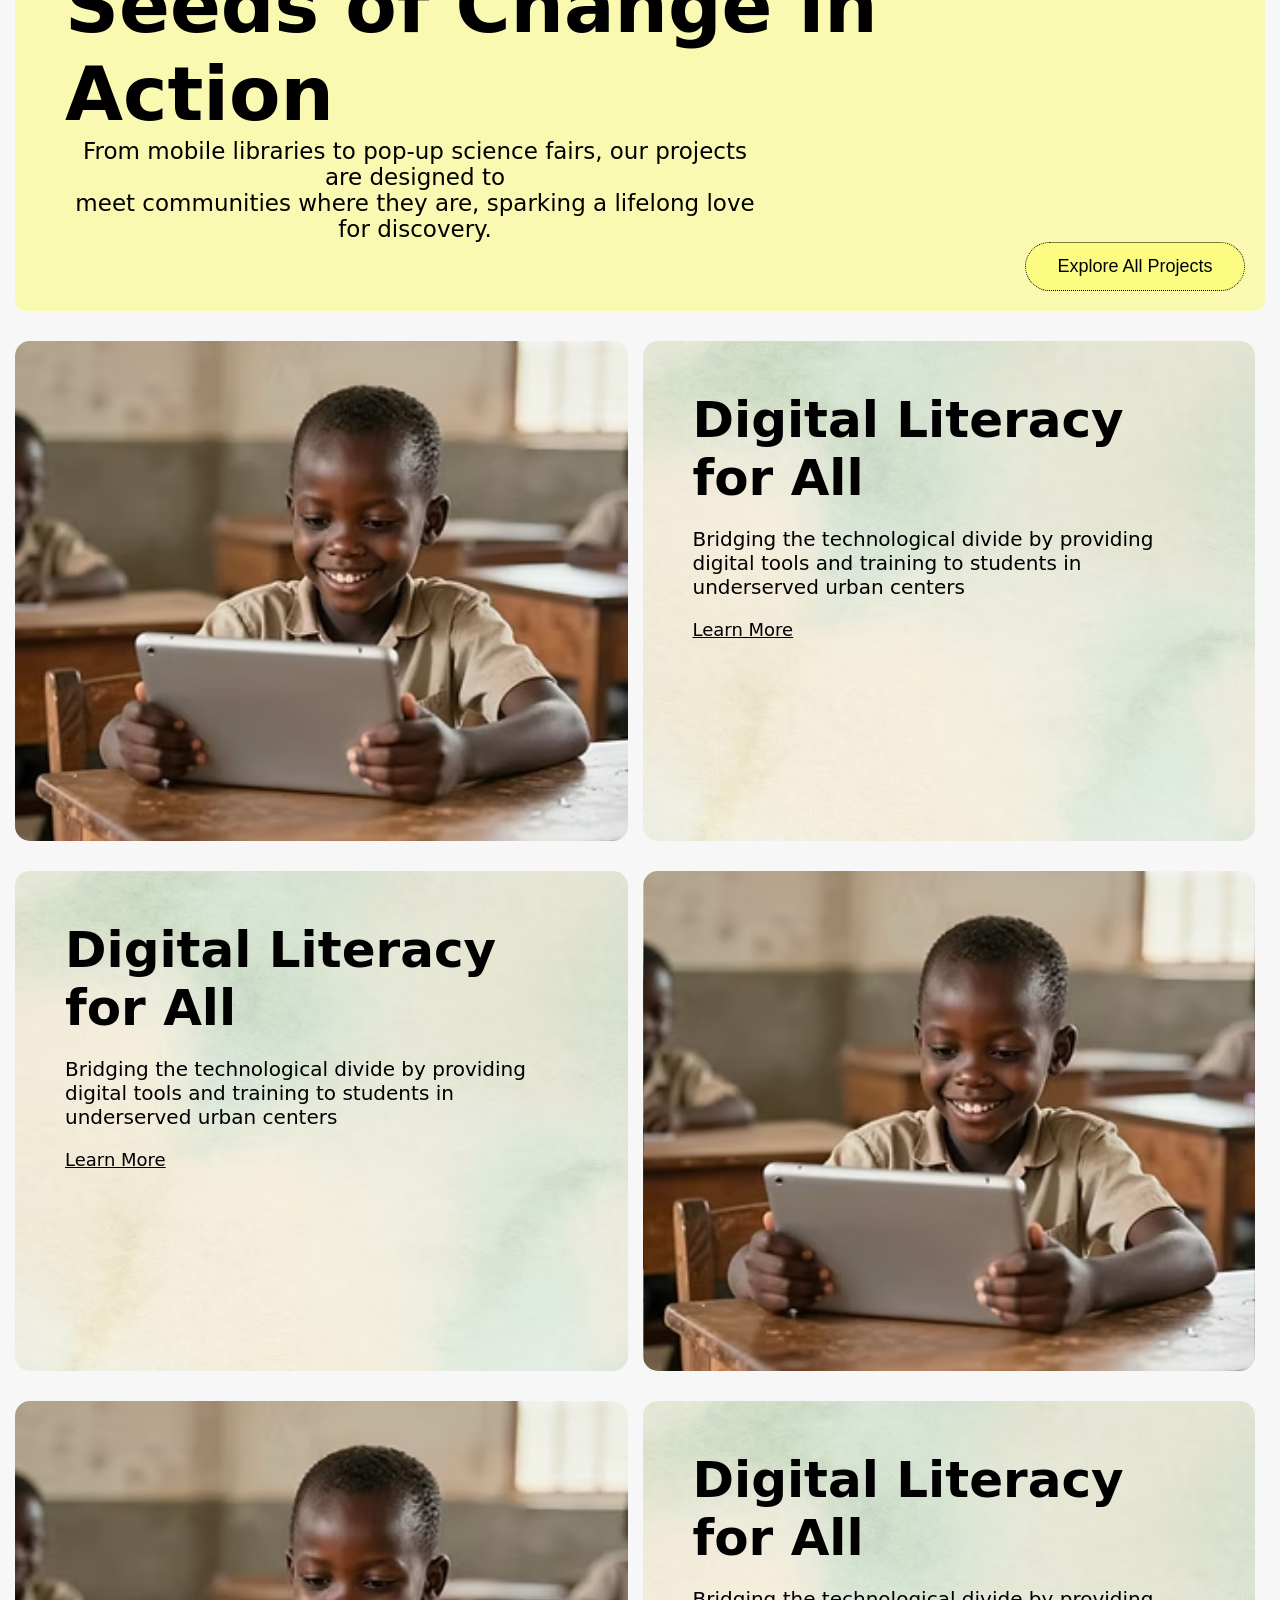
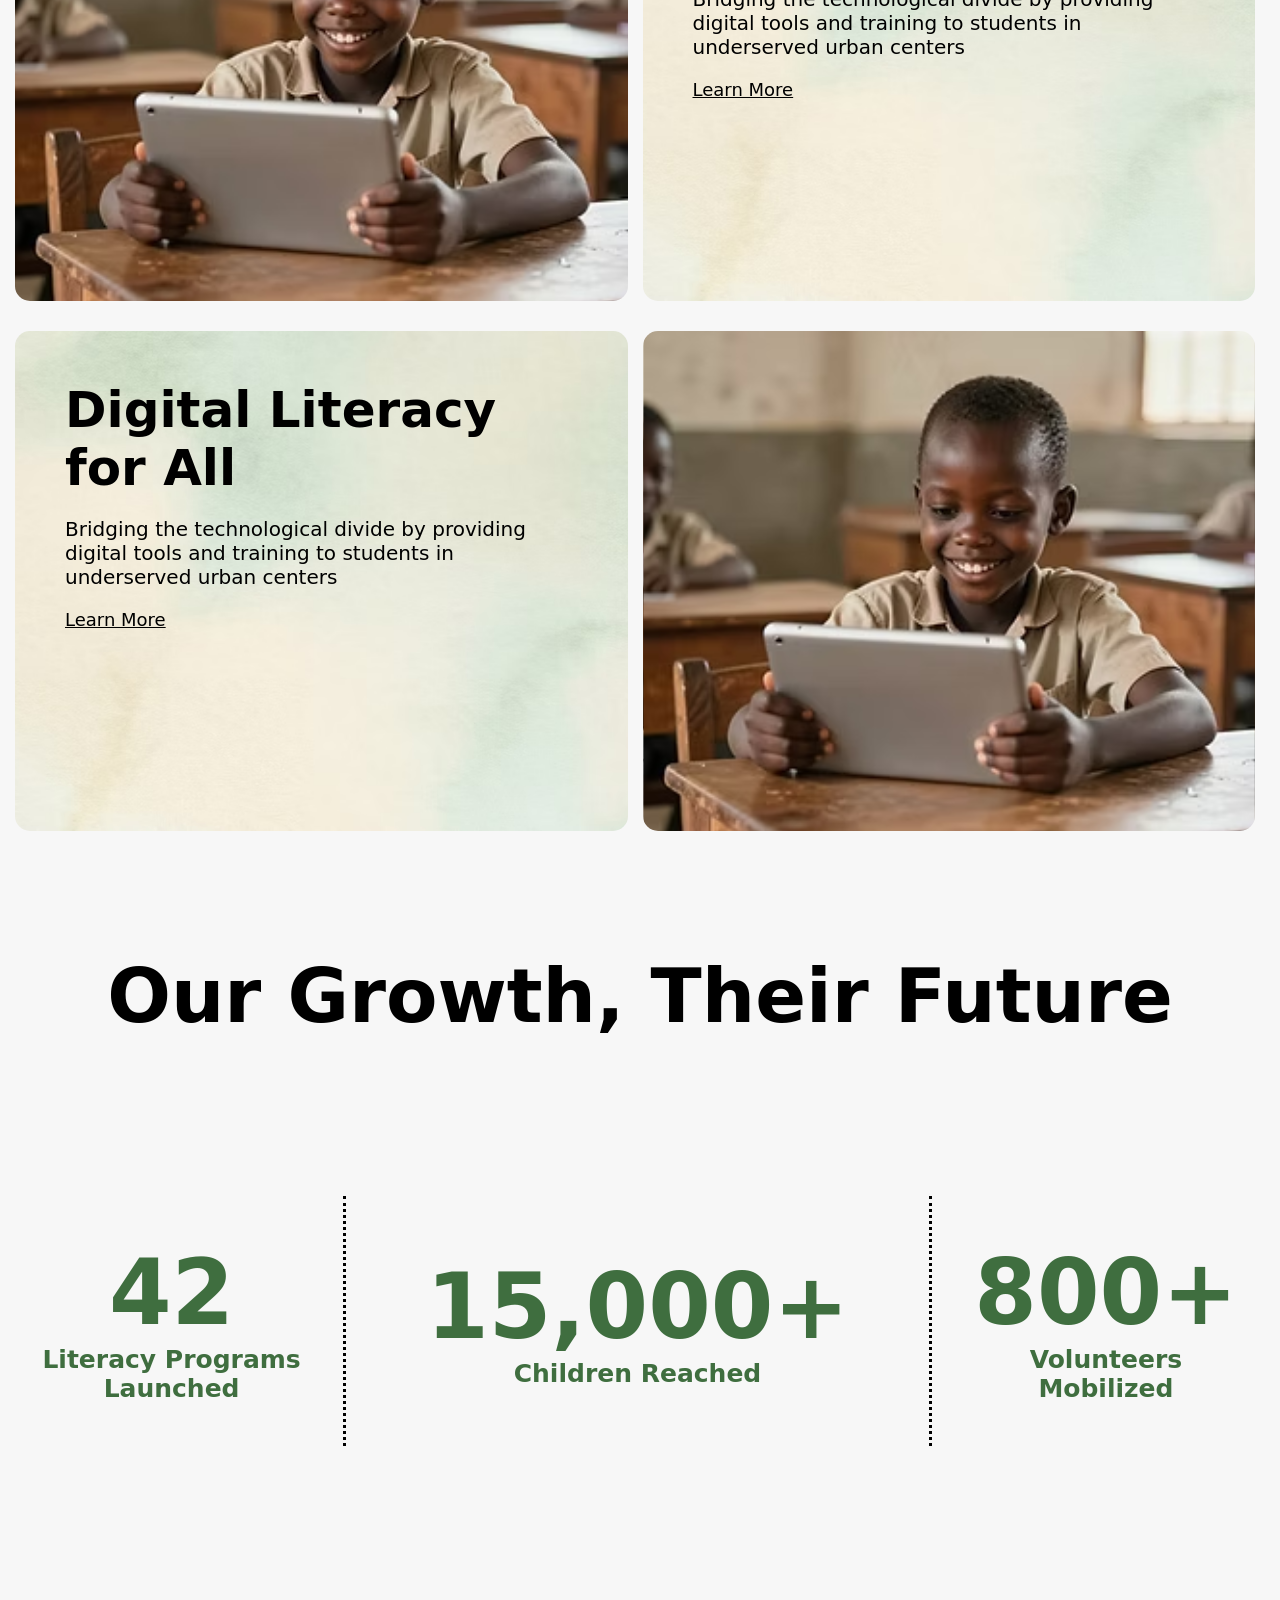
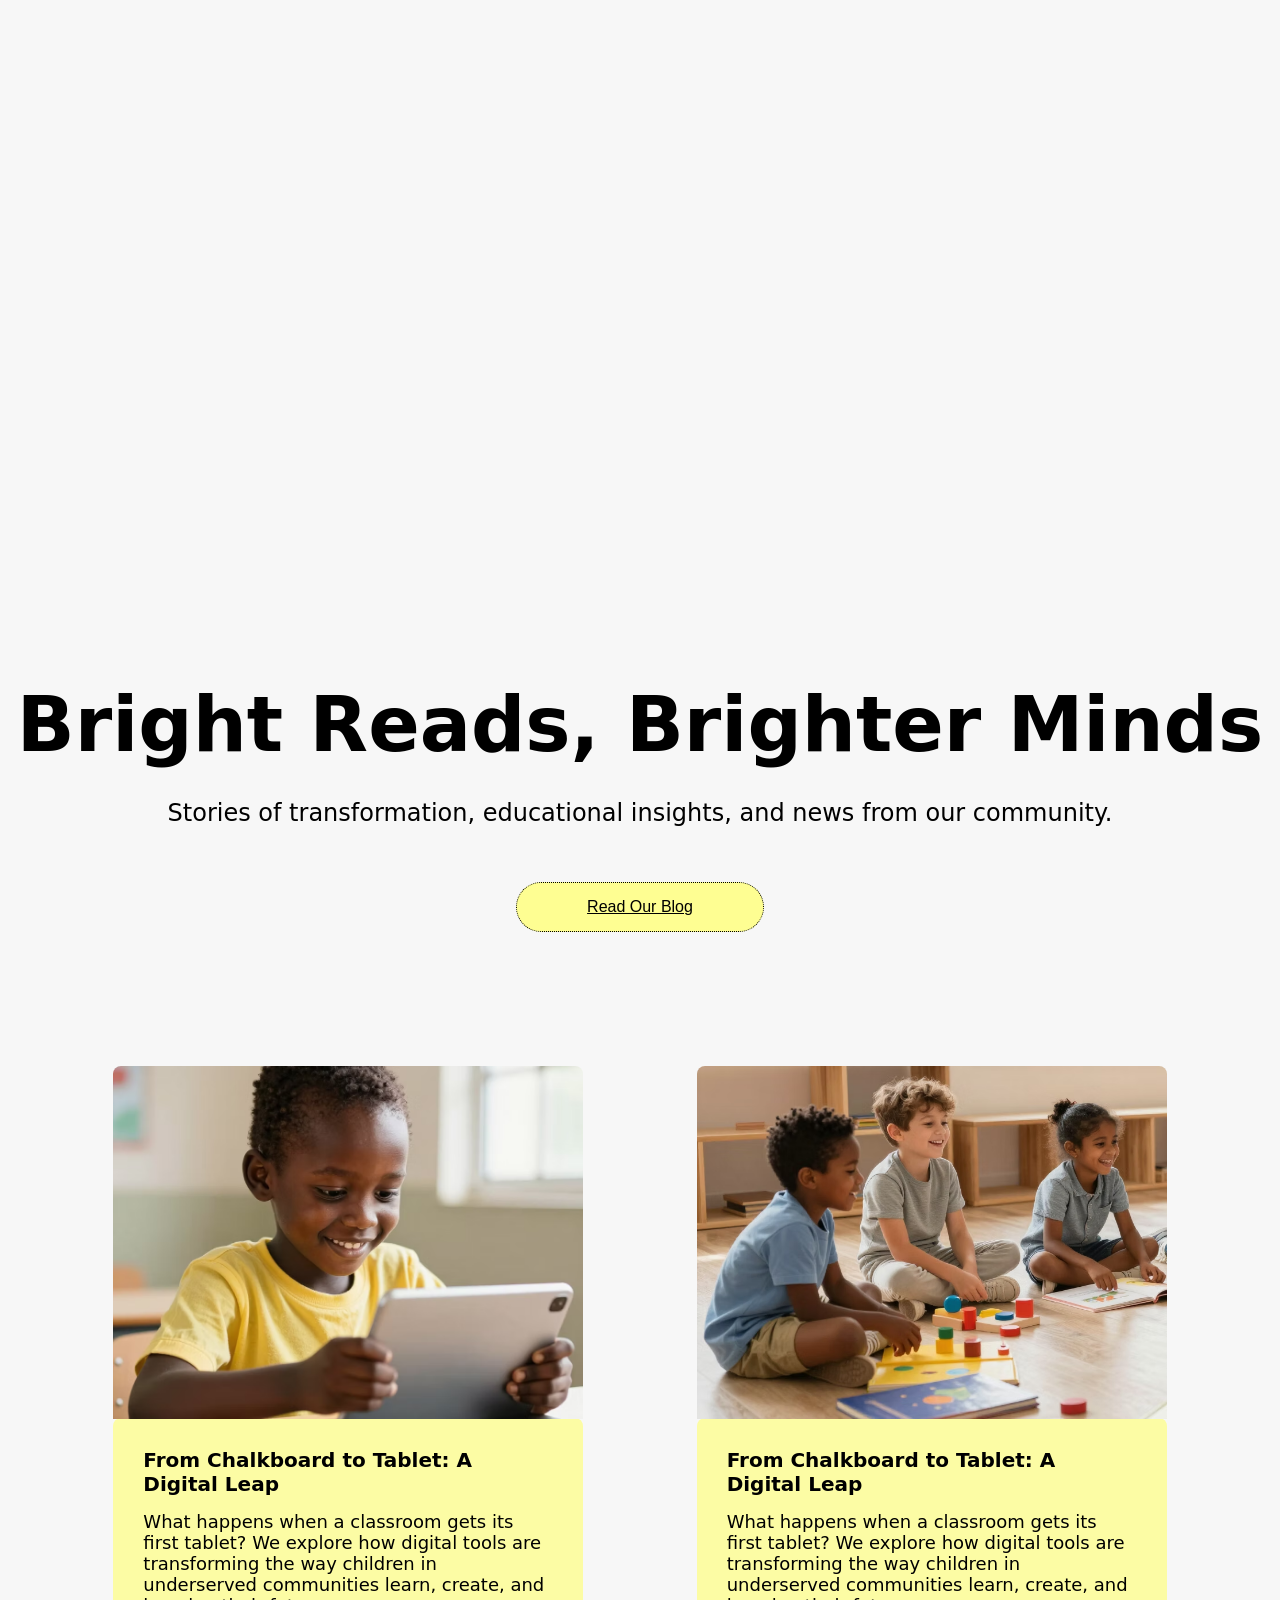
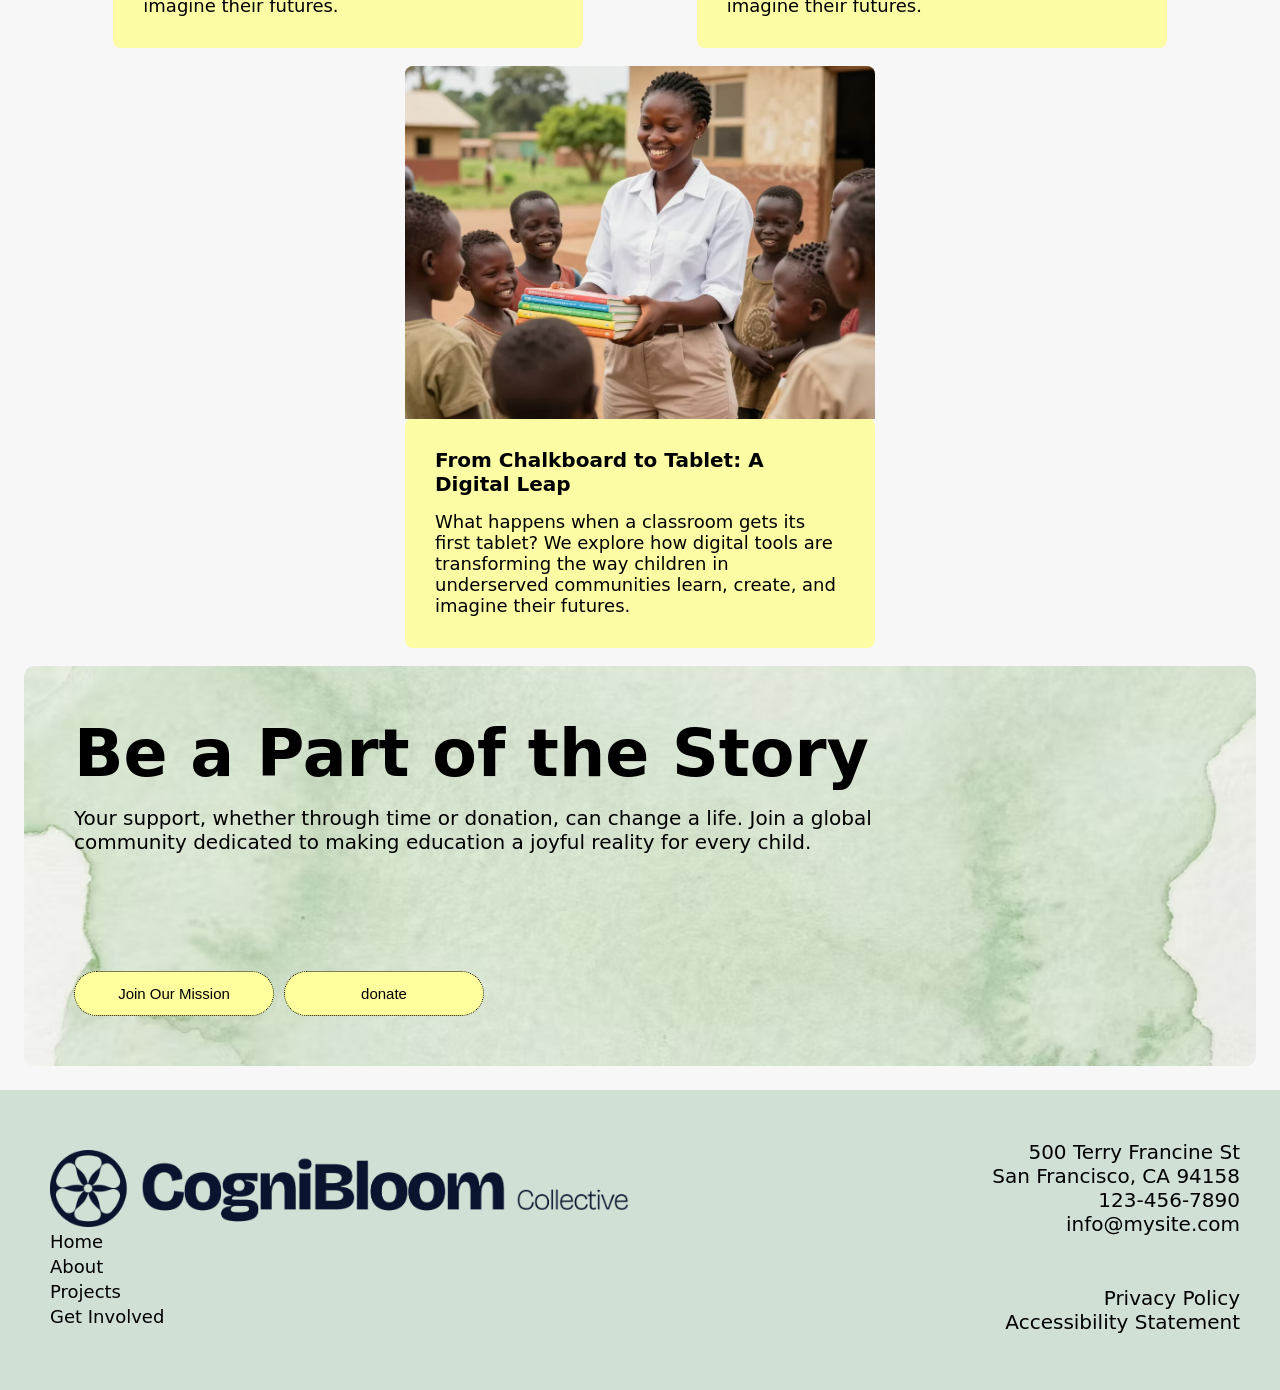
==== commit 258384fc: "2ndpage" ====
--- a/index.html
+++ b/index.html
@@ -7,8 +7,10 @@
     <link rel="stylesheet" href="./style.css">
     <link rel="stylesheet" href="./styles/header.css">
     <link rel="stylesheet" href="./styles/footer.css">
+   
 </head>
 <body>
+  
    <div class="padding">
     <header class="nav">
   <a class="logo" href="#"><img src="./images/c837a6_b99ae5eac99b433983c7f7e0ed3001bb~mv2.png" alt=""></a>
@@ -16,14 +18,24 @@
   <label for="menu-toggle" class="burger" aria-hidden="true"><i></i><i></i><i></i></label>
   <nav class="links">
     <a href="#" class="active">Home</a>
-    <a href="#">About</a>
-    <a href="#">Project</a>
+    <a href="./pages/about.html">About</a>
+    <a href="./pages/projects.html">Project</a>
     <a href="#">Get Involved</a>
     <a href="#" class="btn">Donate</a>
   </nav>
 </header>
 </div> 
-    <main><div class="parent">
+    <main>
+        
+        
+        
+        
+        
+        
+        
+        
+        
+        <div class="parent">
         <div class="card">
            
              <div class="sparking">
@@ -177,8 +189,8 @@
         <div class="box">
             <img src="./images/c837a6_b99ae5eac99b433983c7f7e0ed3001bb~mv2.png" alt="">
             <a href="" class="top">Home</a>
-            <a href="">Pbout</a>
-            <a href="">Projects</a>
+            <a href="">About</a>
+            <a href="./">Projects</a>
             <a href="">Get Involved</a>
         </div>
         <div class="box1">
--- a/style.css
+++ b/style.css
@@ -304,6 +304,7 @@
     height: auto;
 
 }
+
 .pic1{
     background-image: url(./images/ai-generated-IMAGE\ -\ 2026-03-19T133857_688.jpg);
     width: 100%;
--- a/styles/header.css
+++ b/styles/header.css
@@ -17,7 +17,7 @@
     width: 300px;
 }
 .padding{
-    padding: 15px;
+    padding: 10px;
 }
 
 .logo { font-size: 1.3rem; font-weight: 800; color: #002057; text-decoration: none; }
@@ -26,7 +26,7 @@
 .links { display: flex; align-items: center; gap: 28px; }
 .links a { color: #3b4160; font-weight: 600; text-decoration: none; }
 .links a:hover, .links a.active { color: #2506ad; }
-.links .btn { padding: 10px 20px; border-radius: 999px; background: #d0e0d5; color: black; border: 1px solid black; }
+.links .btn { padding: 8px 22px; border-radius: 999px; background: #d0e0d5; color: black; border: 1px solid black; }
 .links .btn:hover { background: #2506ad; color: #fff; }
 
 /* The checkbox is the state; the label is the visible button */
@@ -37,6 +37,11 @@
 .demo { min-height: 90vh; display: grid; place-content: center; text-align: center; }
 .demo h1 { margin: 0; color: #002057; font-size: clamp(1.8rem, 5vw, 3rem); }
 .demo p { color: #5b6178; }
+iframe {
+    width: 100%;
+    border: none;
+    display: block;
+}
 
 @media (max-width: 720px) {
   .burger { display: block; }
@@ -49,8 +54,8 @@
     align-items: stretch;
     gap: 0;
     padding: 8px 6vw 20px;
-    background: #73bf00;
-    border-bottom: 1px solid #00f900;
+    background: #d0e0d5;
+    border-bottom: 1px solid #d0e0d5;
     display: none;
   }
   .links a { padding: 14px 0; }
--- a/styles/footer.css
+++ b/styles/footer.css
@@ -1,3 +1,10 @@
+*{
+    margin: 0;
+    padding: 0;
+    box-sizing: border-box;
+    
+}
+
 footer{
     width: 100%;
     display: flex;
@@ -13,7 +20,7 @@
     width: 600px;
 }
 .box{
-    width: 50%;
+    
     display: flex;
     flex-direction: column;
     justify-content: top;
@@ -22,7 +29,7 @@
     padding: 10px;
 }
 .box1{
-    width: 50%;
+    
     display: flex;
     flex-direction: column;
     align-items: end;
@@ -49,6 +56,17 @@
     color: black;
     text-decoration: none;
 }
+
+iframe {
+    width: 100%;
+    border: none;
+    display: block;
+}
+.box, .box1 {
+    flex: 1;
+    min-width: 0;
+}
+
 @media (max-width:1010px) {
     .box img{
         width: 500px;
@@ -89,4 +107,5 @@
     .box img{
         width: 100px;
     }
-}+}
+
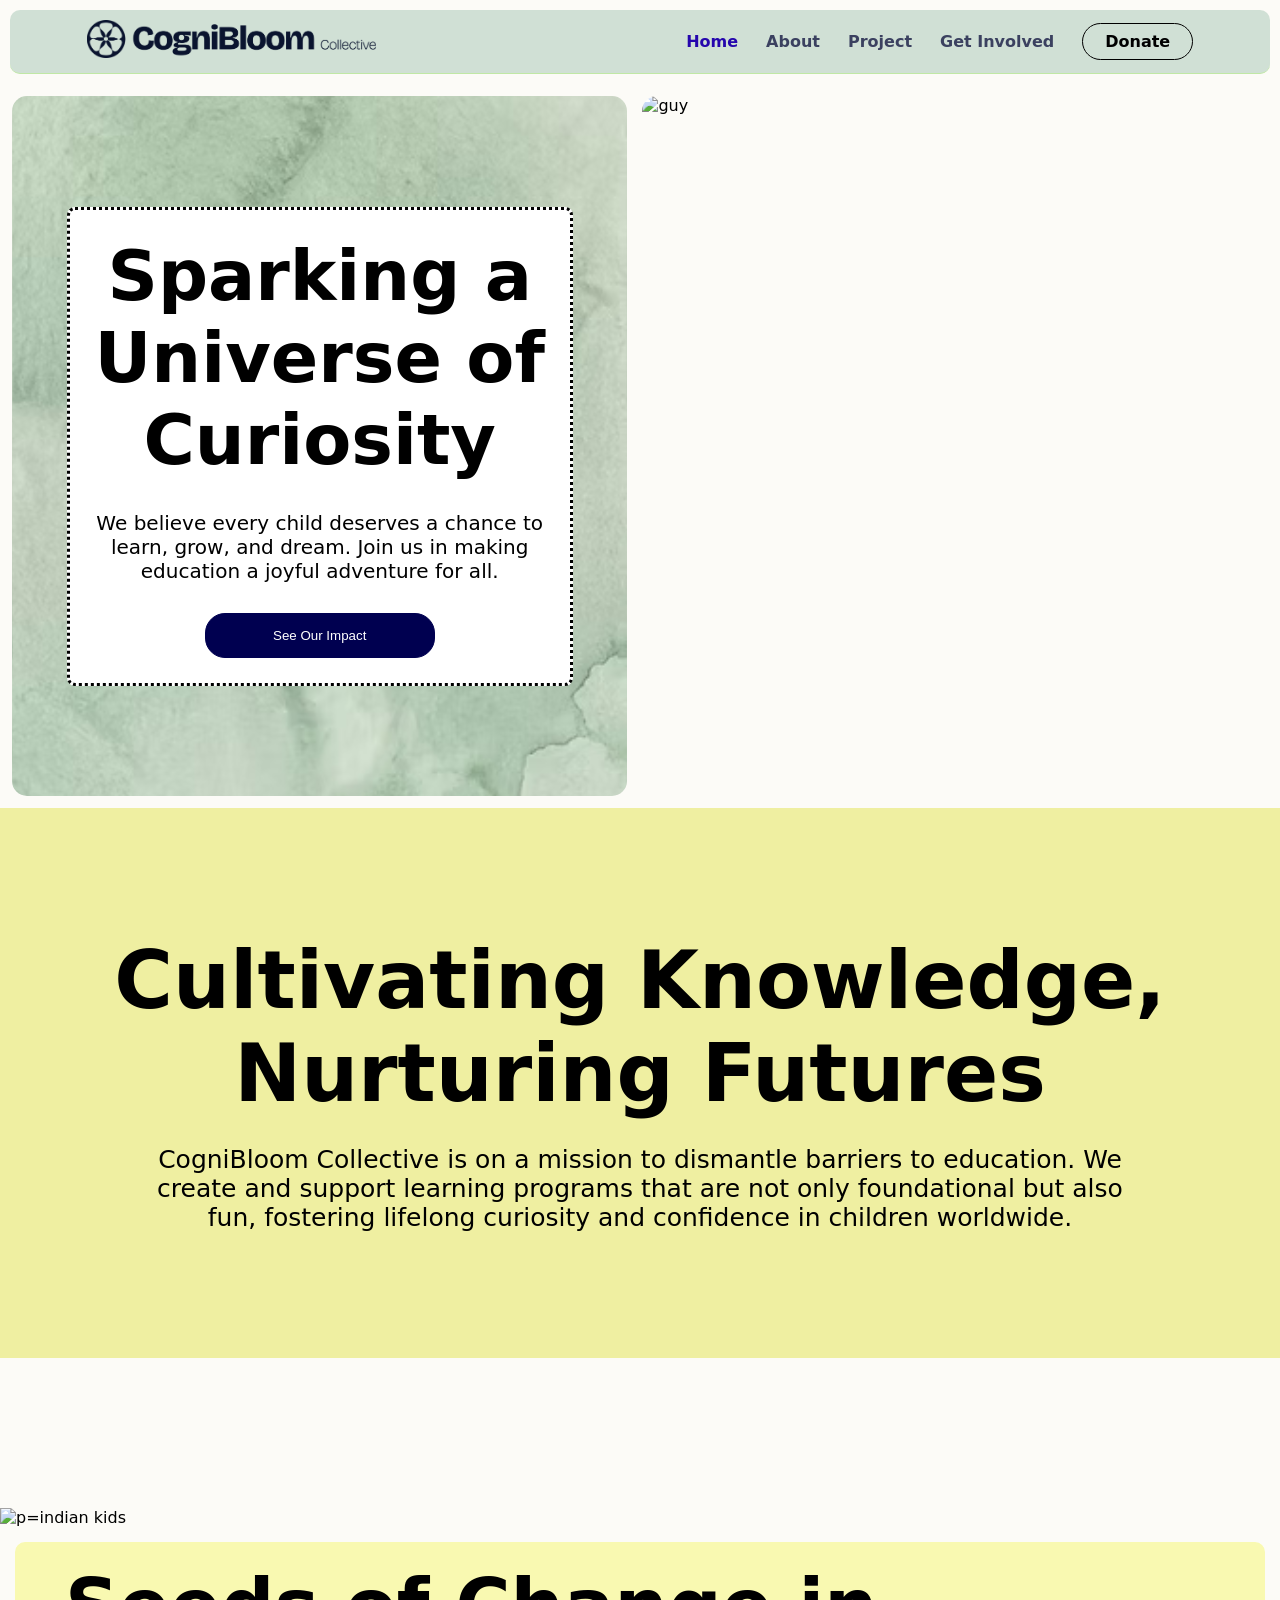
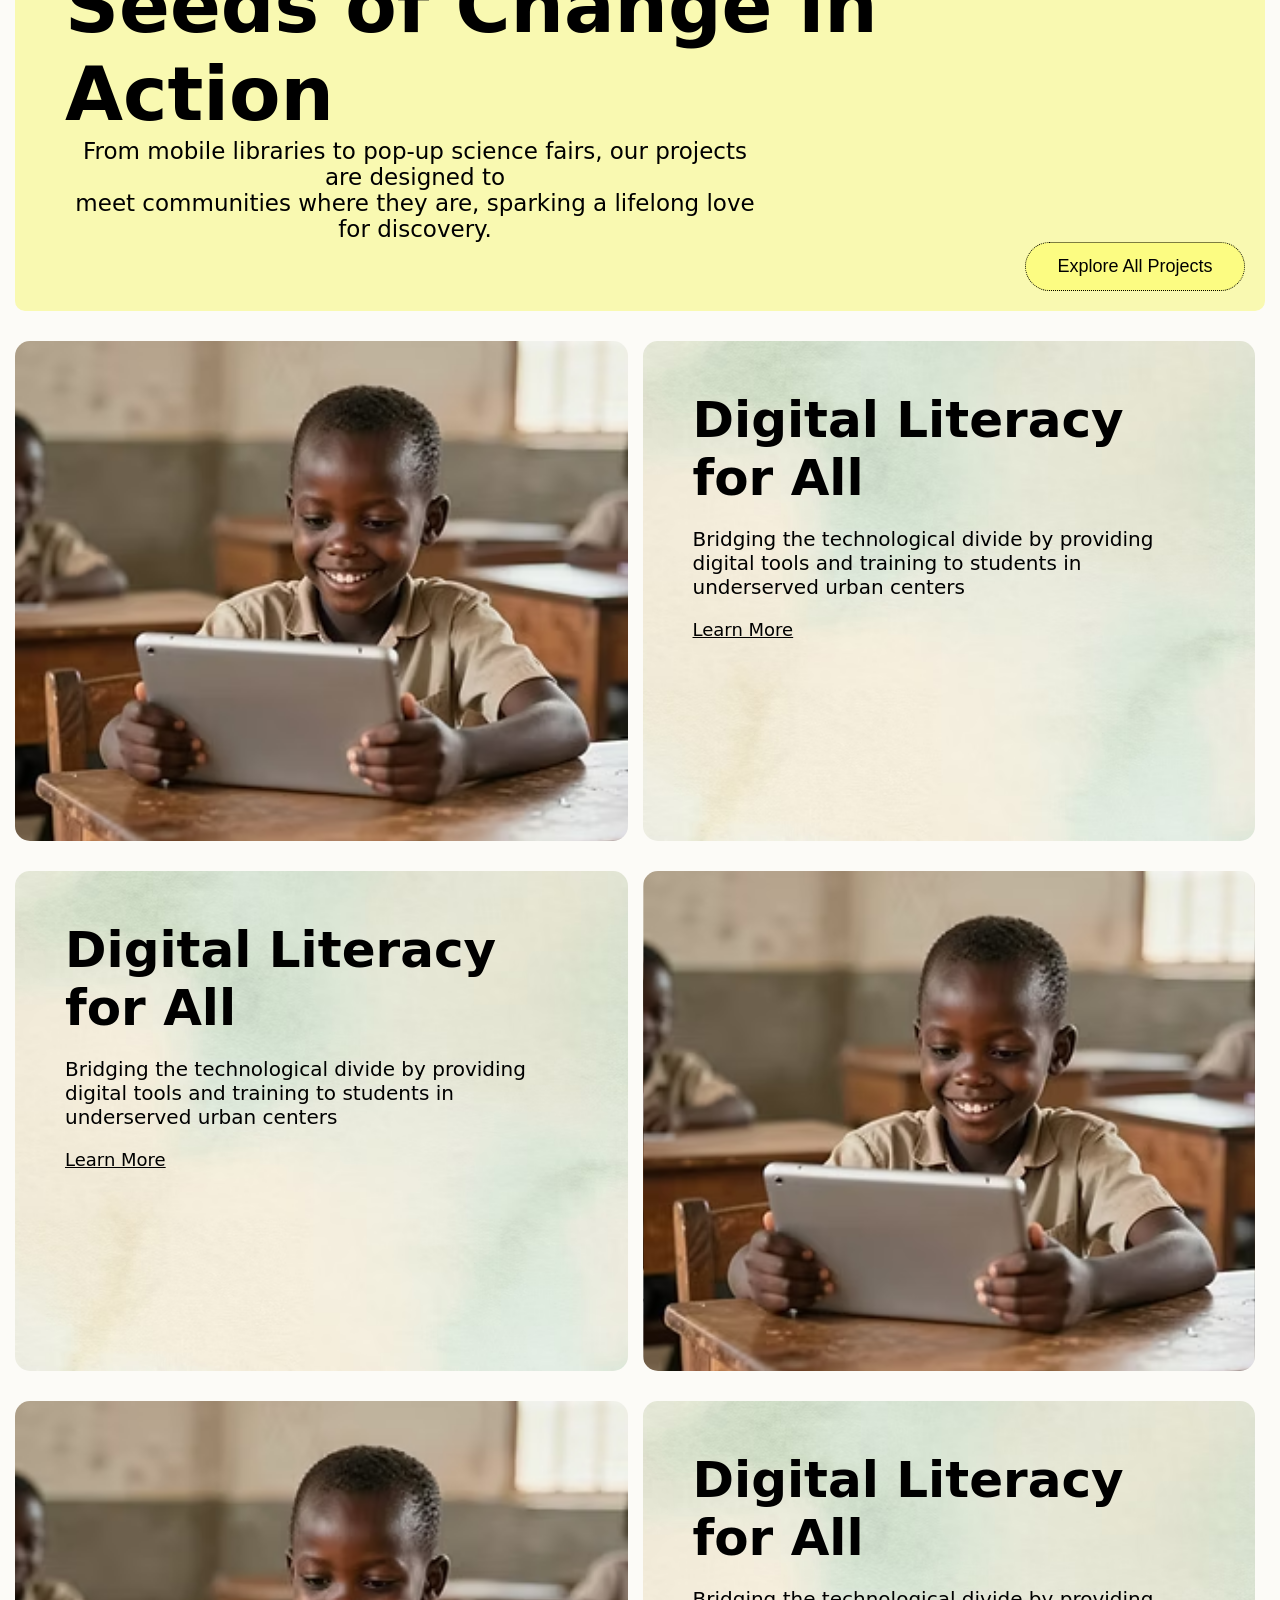
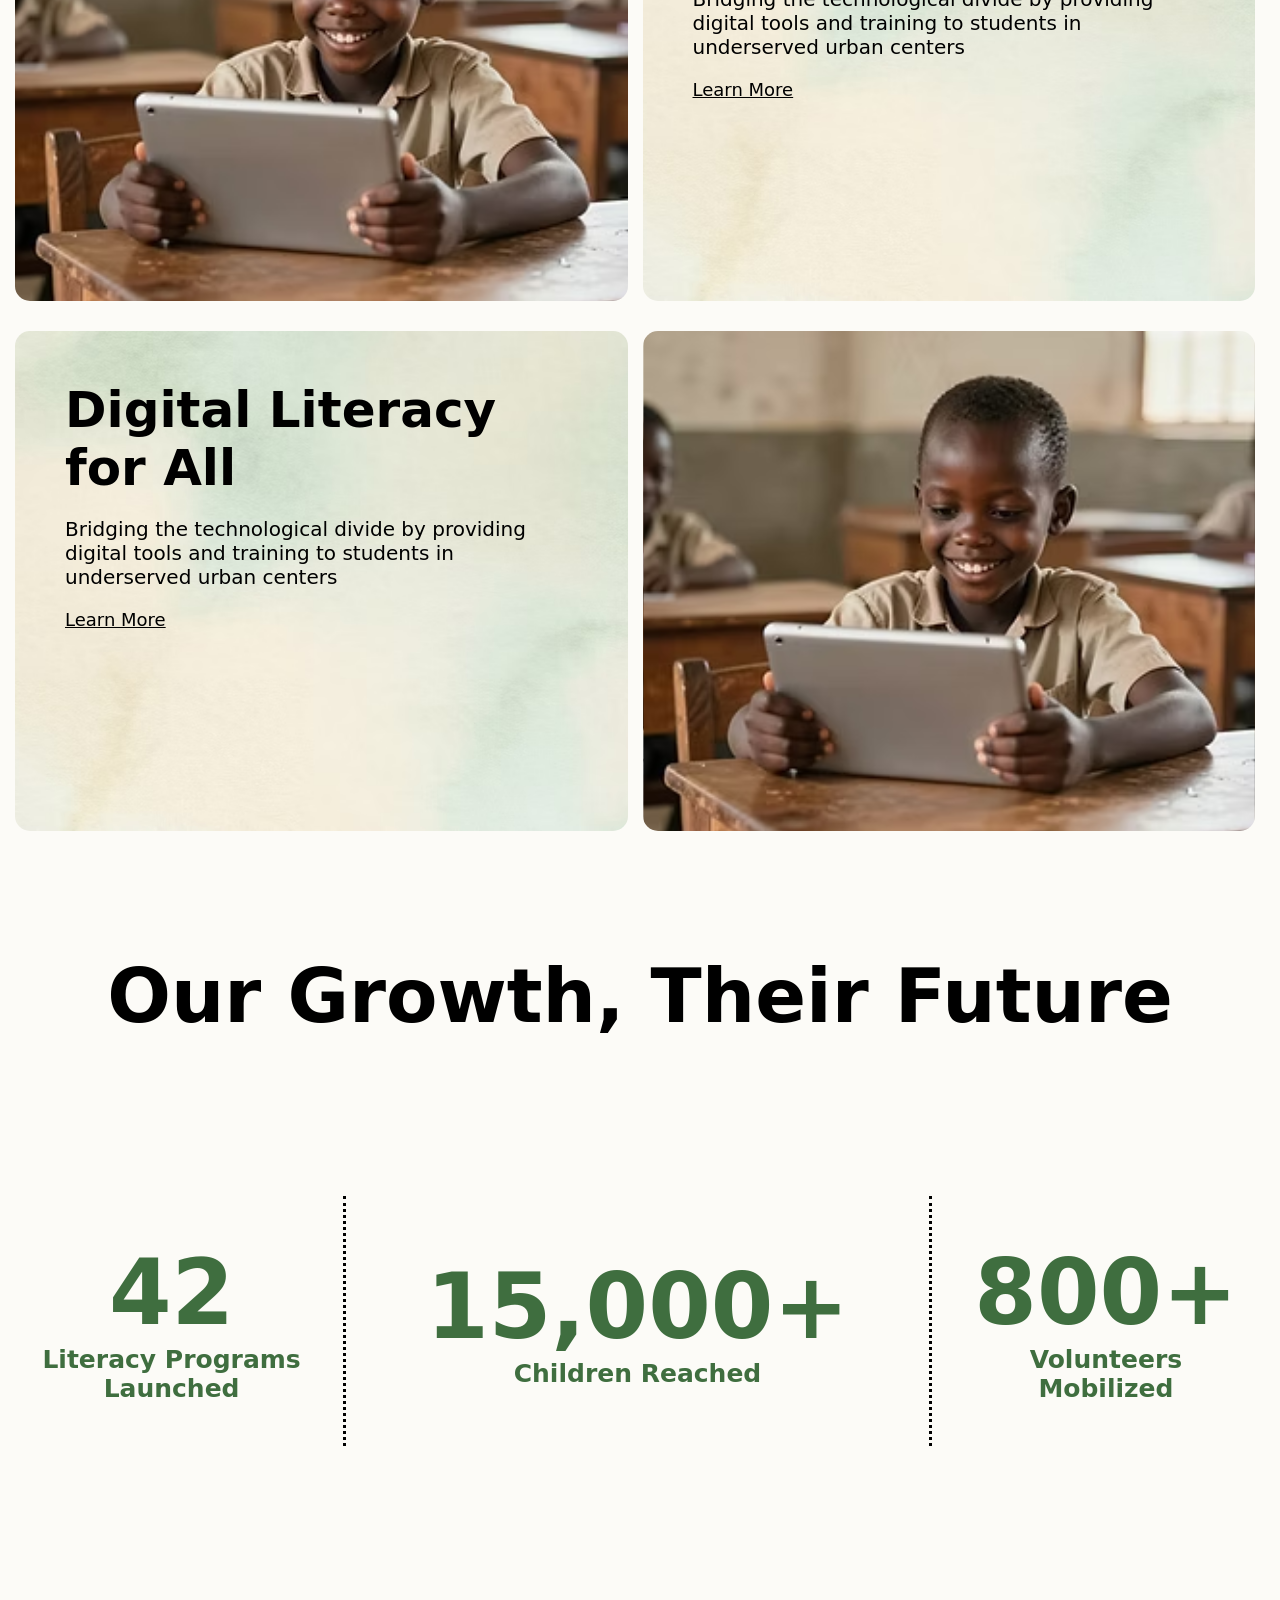
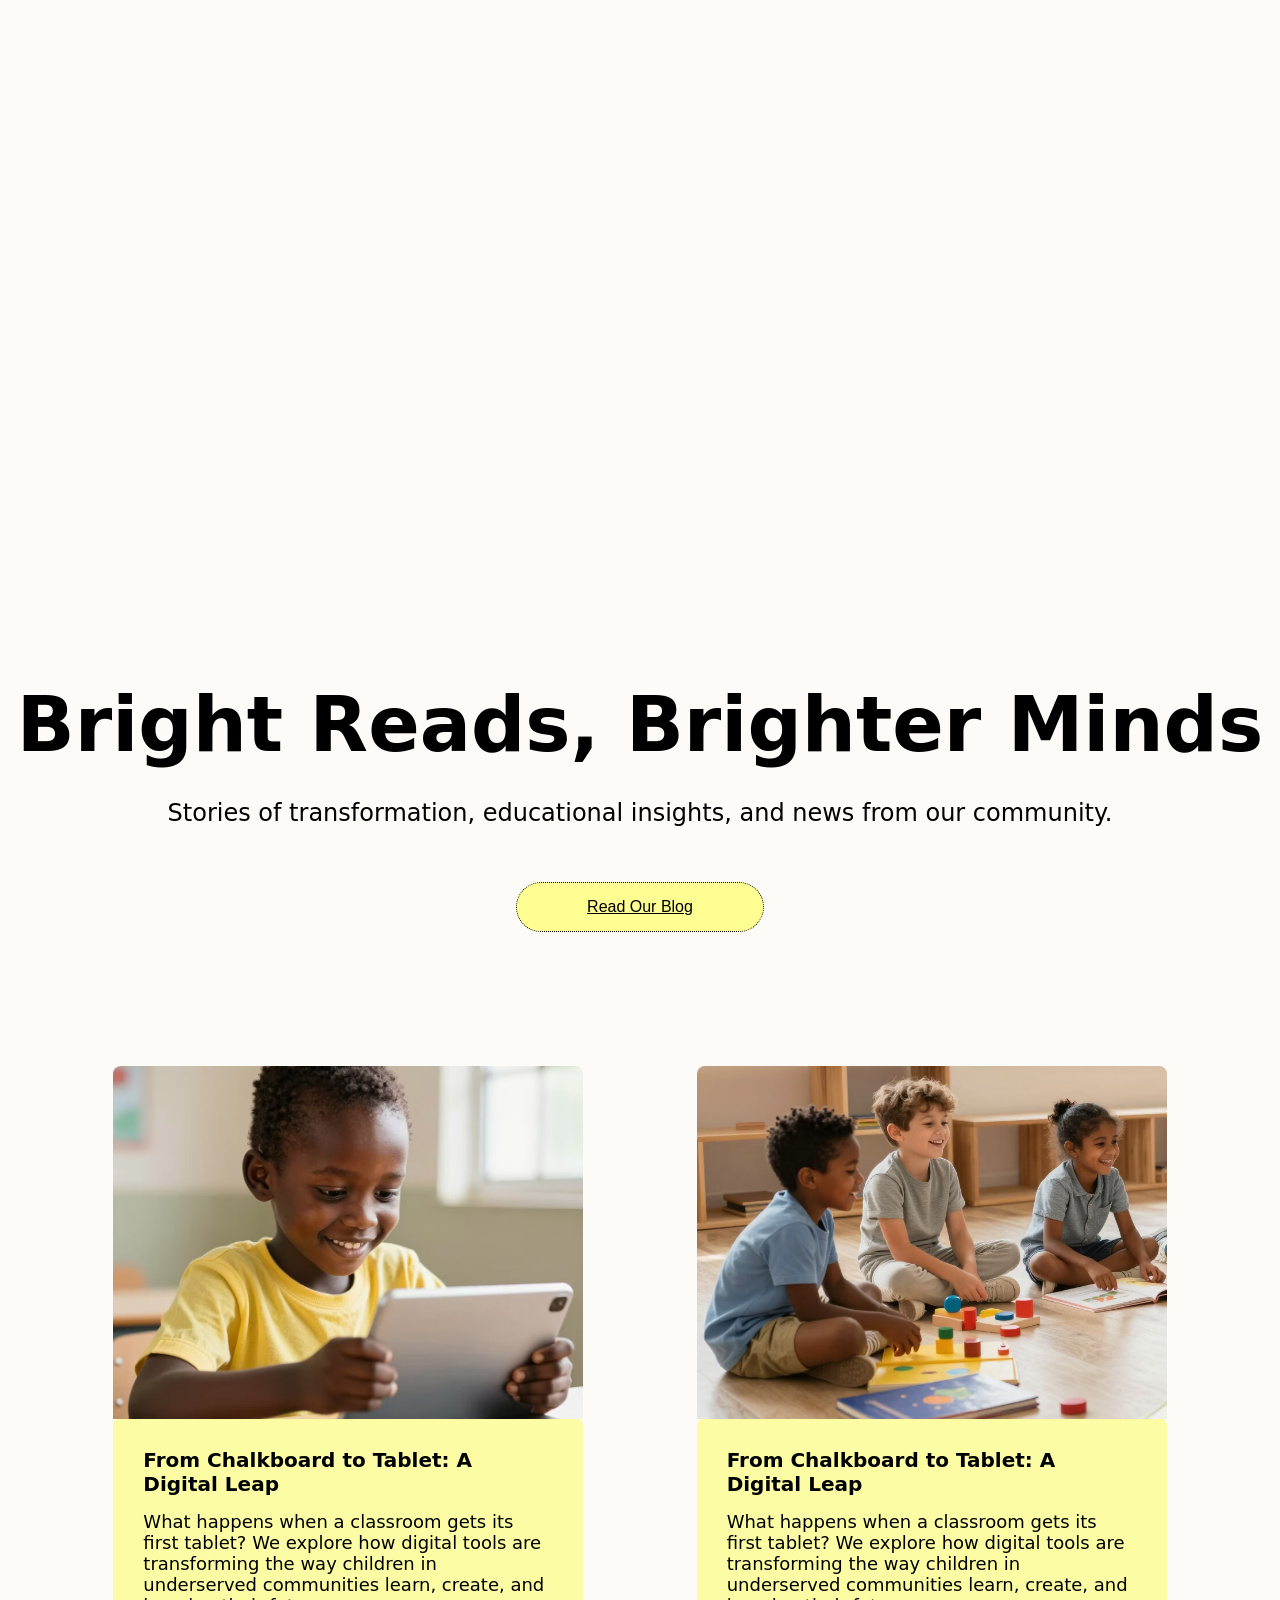
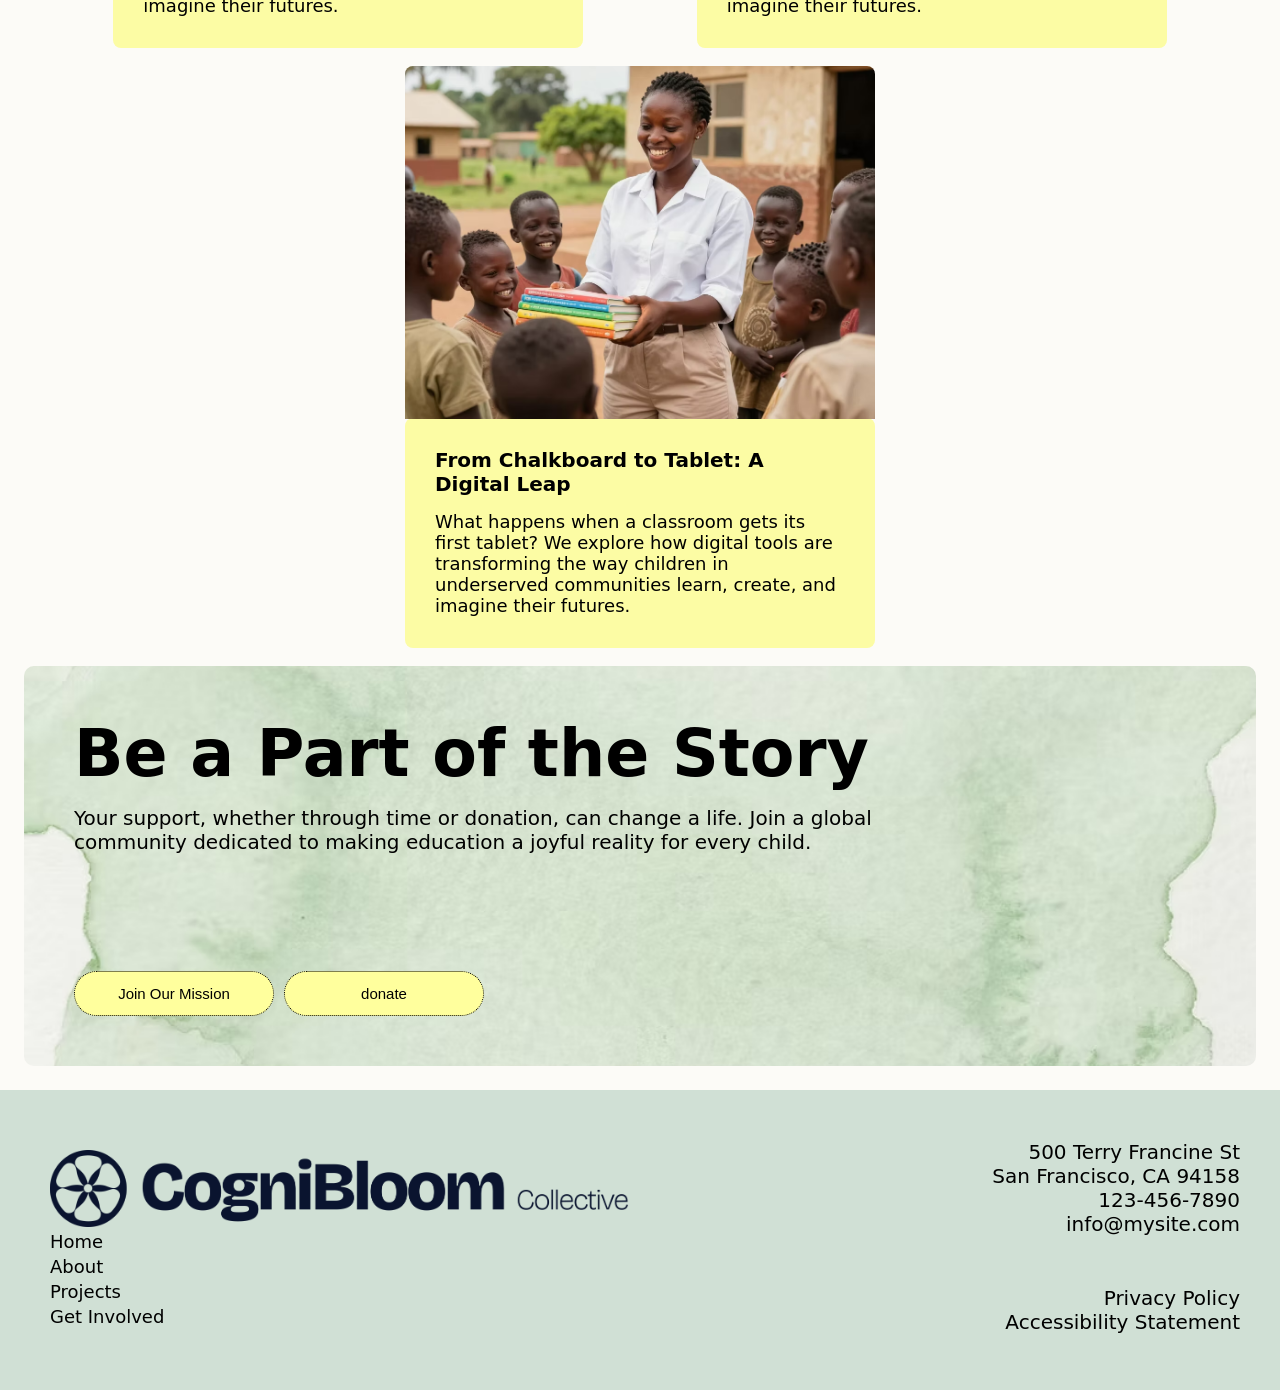
==== commit fd19cdaf: "67" ====
--- a/index.html
+++ b/index.html
@@ -11,20 +11,20 @@
 </head>
 <body>
   
-   <div class="padding">
+    <div class="padding">
     <header class="nav">
-  <a class="logo" href="#"><img src="./images/c837a6_b99ae5eac99b433983c7f7e0ed3001bb~mv2.png" alt=""></a>
+  <a class="logo" href="../index.html"><img src="../images/c837a6_b99ae5eac99b433983c7f7e0ed3001bb~mv2.png" alt=""></a>
   <input type="checkbox" id="menu-toggle" class="toggle" aria-label="Toggle menu" />
   <label for="menu-toggle" class="burger" aria-hidden="true"><i></i><i></i><i></i></label>
   <nav class="links">
-    <a href="#" class="active">Home</a>
+    <a href="../index.html" class="active">Home</a>
     <a href="./pages/about.html">About</a>
-    <a href="./pages/projects.html">Project</a>
-    <a href="#">Get Involved</a>
-    <a href="#" class="btn">Donate</a>
+    <a href="../pages/projects.html">Project</a>
+    <a href="../pages/getinvolved.html" >Get Involved</a>
+    <a href="../pages/donate.html" class="btn">Donate</a>
   </nav>
 </header>
-</div> 
+</div>  
     <main>
         
         
@@ -188,10 +188,10 @@
     <footer>
         <div class="box">
             <img src="./images/c837a6_b99ae5eac99b433983c7f7e0ed3001bb~mv2.png" alt="">
-            <a href="" class="top">Home</a>
-            <a href="">About</a>
-            <a href="./">Projects</a>
-            <a href="">Get Involved</a>
+            <a href="./index.html" class="top">Home</a>
+            <a href="./pages/about.html">About</a>
+            <a href="./pages/projects.html">Projects</a>
+            <a href="./pages/getinvolved.html">Get Involved</a>
         </div>
         <div class="box1">
             <p>500 Terry Francine St
--- a/styles/header.css
+++ b/styles/header.css
@@ -81,4 +81,56 @@
     .logo img{
         width: 199px;
     }
+}
+
+
+
+
+
+
+
+
+
+
+
+
+
+
+
+
+
+
+
+
+
+
+
+
+
+
+
+
+
+
+
+
+
+
+
+
+
+
+
+
+
+
+
+
+
+
+
+
+
+body{
+    background-color: #fcfbf7;
 }
--- a/styles/footer.css
+++ b/styles/footer.css
@@ -108,4 +108,22 @@
         width: 100px;
     }
 }
+@media (max-width: 450px) {
+    footer{
+        flex-direction: column;
+        height: fit-content;
+        display: flex;
+        gap: 15px;
+    }
+    .box1{
+        align-items:start;
+        justify-content: center;
+    }
+    .box1 p{
+        text-align: start;
+    }
+    .box img{
+        width: 250px;
+    }
+}
 
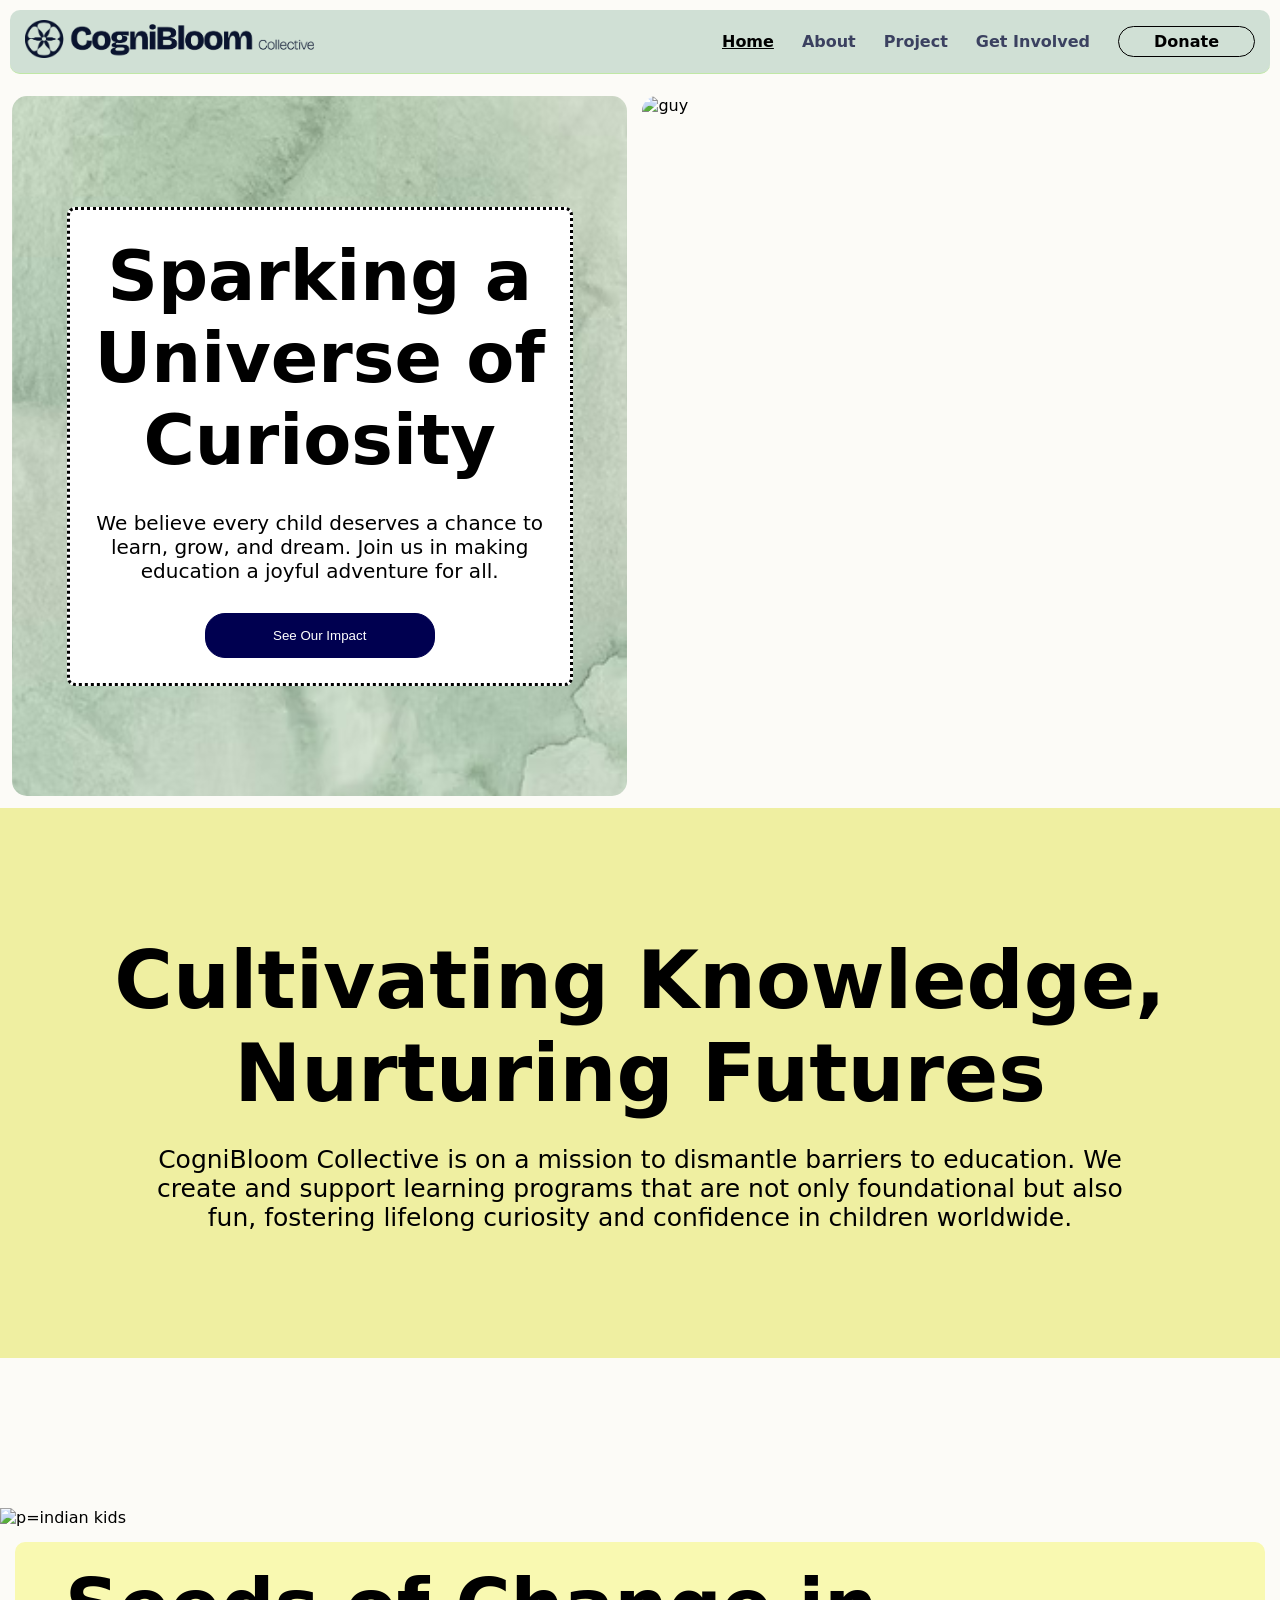
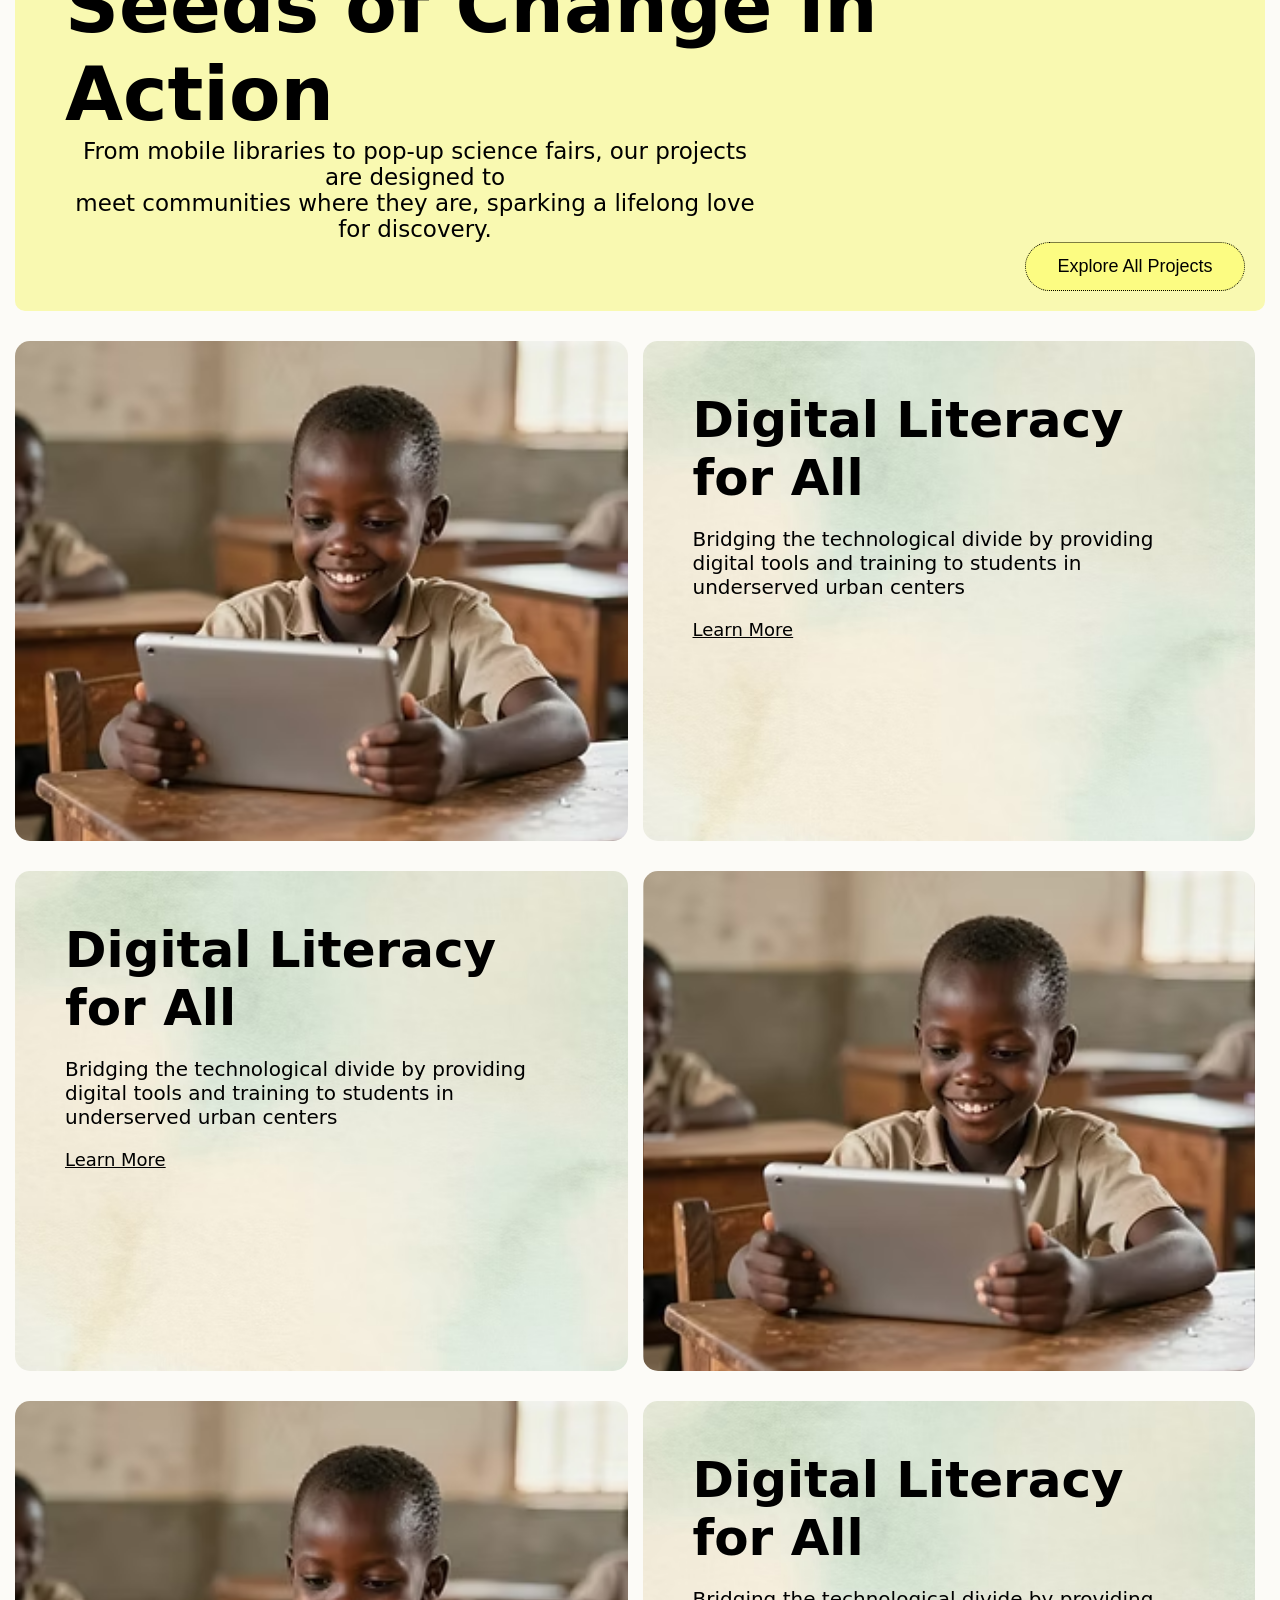
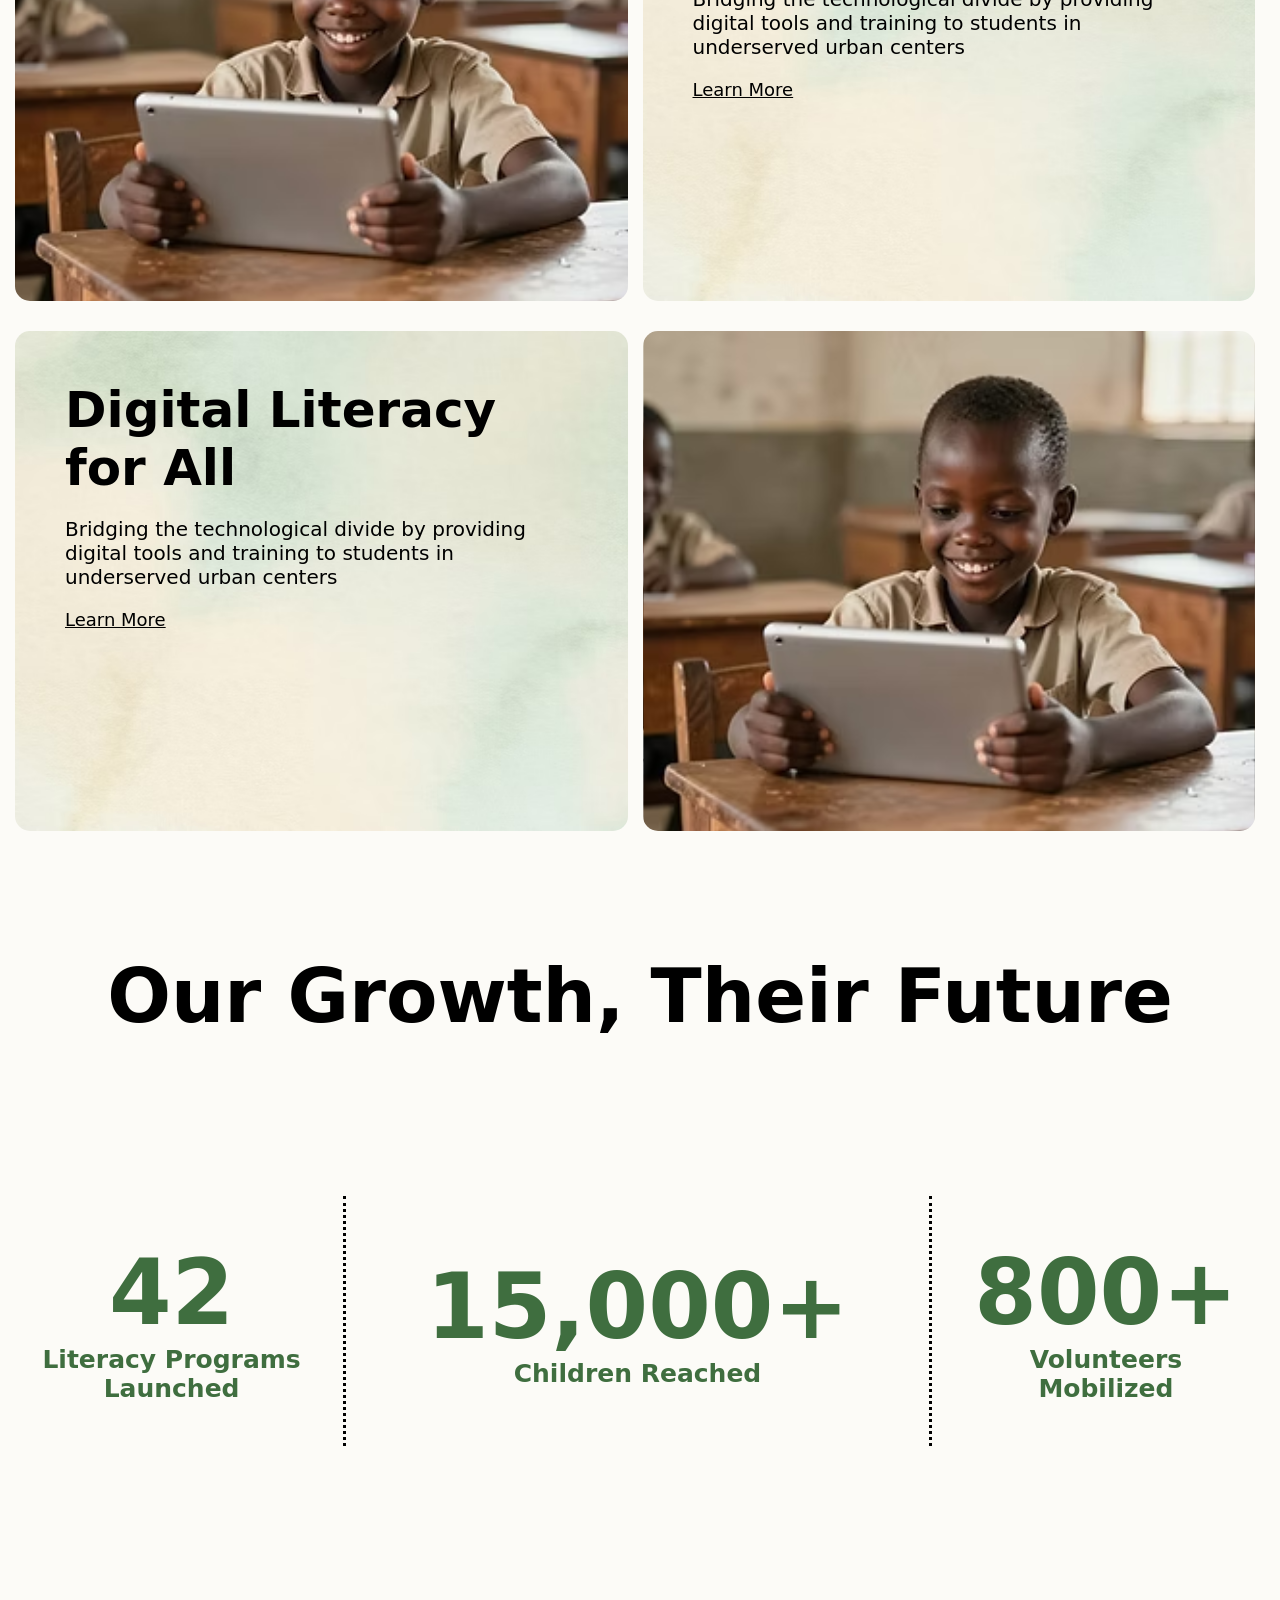
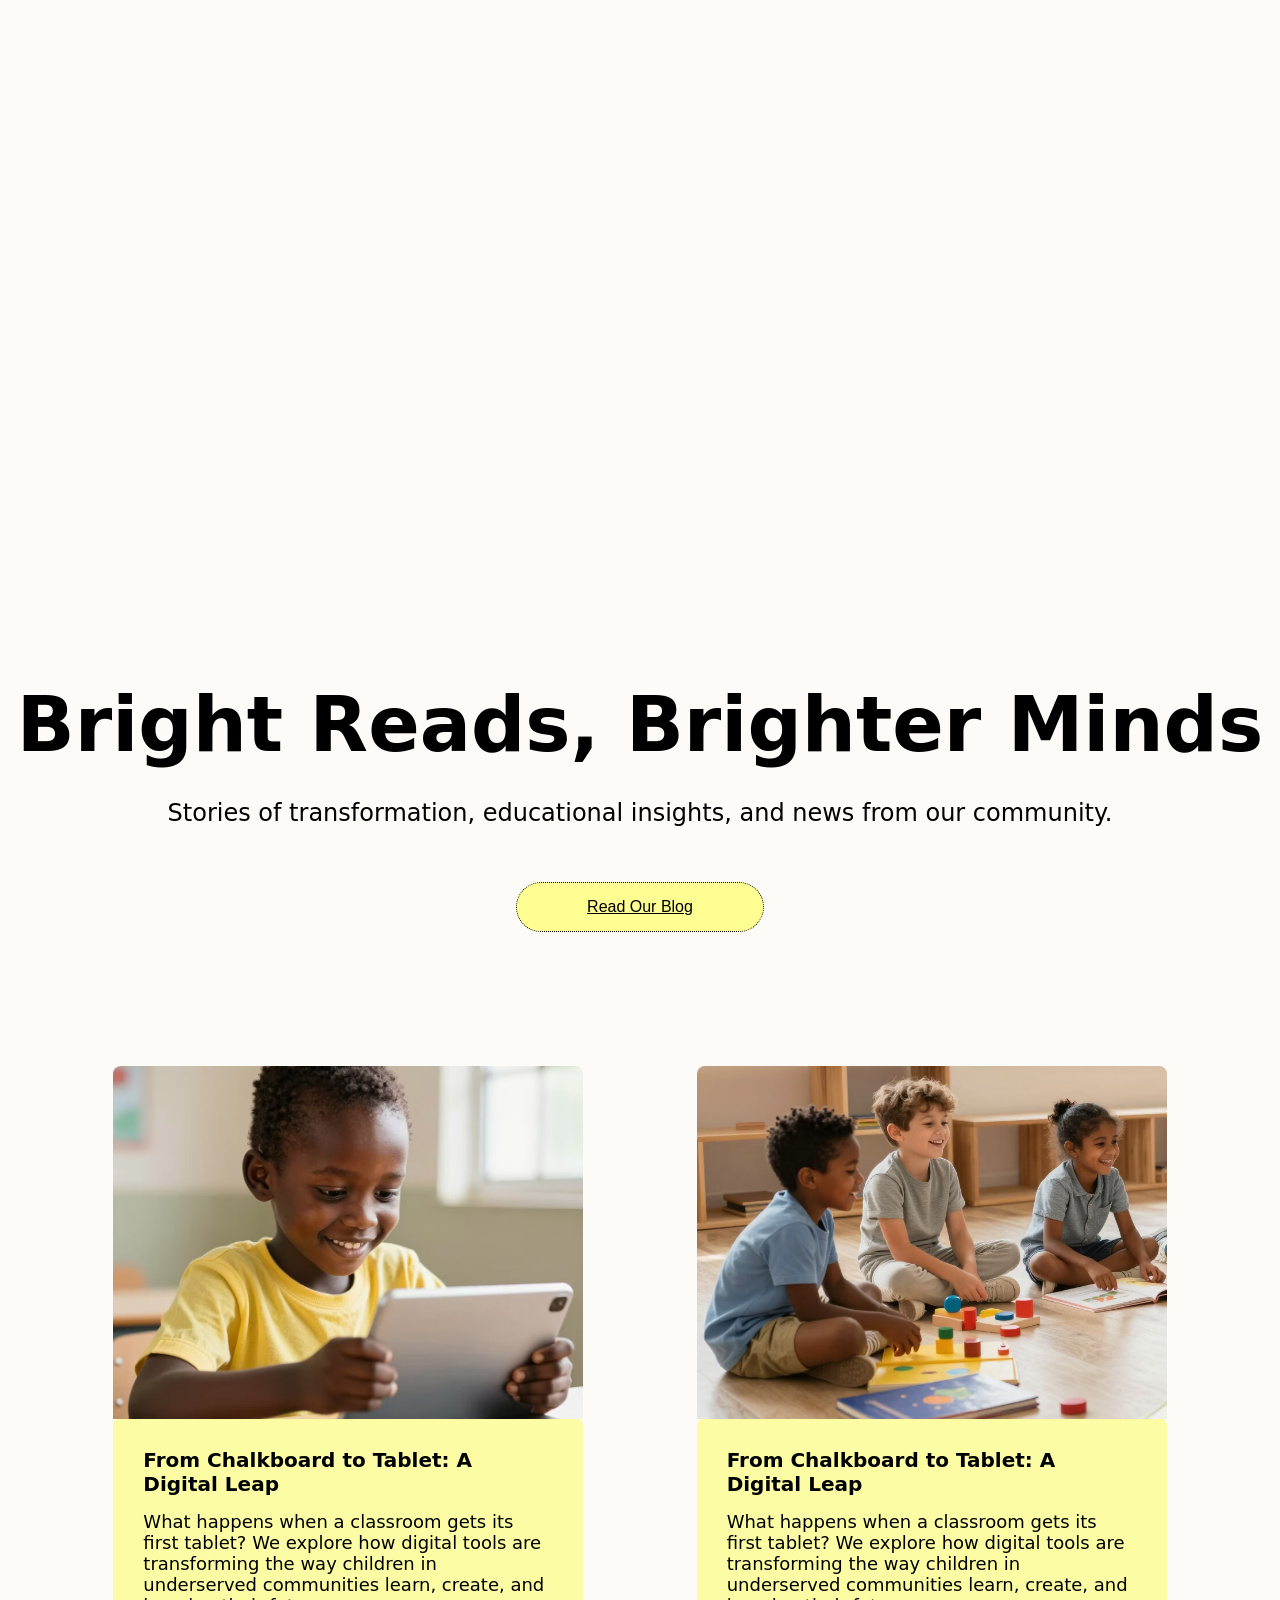
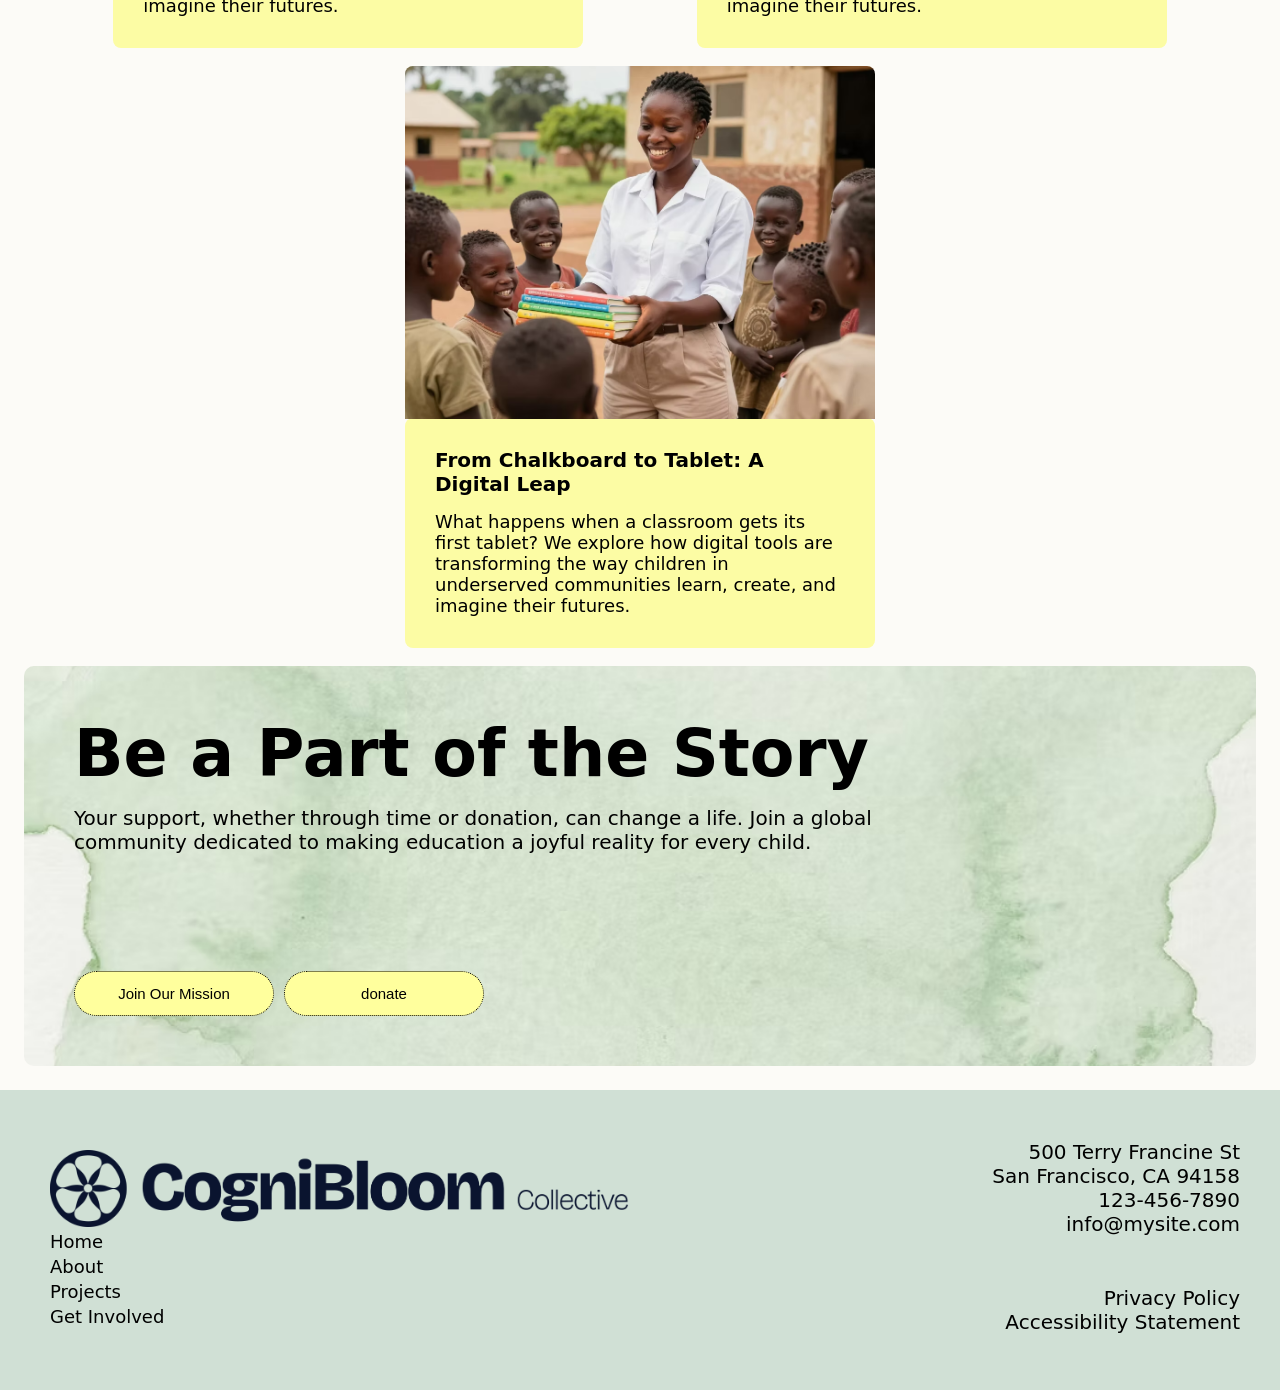
==== commit c78490a0: "6767676767676767676" ====
--- a/index.html
+++ b/index.html
@@ -1,212 +1,288 @@
-<!DOCTYPE html>
+<!doctype html>
 <html lang="en">
-<head>
-    <meta charset="UTF-8">
-    <meta name="viewport" content="width=device-width, initial-scale=1.0">
+  <head>
+    <meta charset="UTF-8" />
+    <meta name="viewport" content="width=device-width, initial-scale=1.0" />
     <title>Document</title>
-    <link rel="stylesheet" href="./style.css">
-    <link rel="stylesheet" href="./styles/header.css">
-    <link rel="stylesheet" href="./styles/footer.css">
-   
-</head>
-<body>
-  
+    <link rel="stylesheet" href="./style.css" />
+    <link rel="stylesheet" href="./styles/header.css" />
+    <link rel="stylesheet" href="./styles/footer.css" />
+  </head>
+  <body>
     <div class="padding">
-    <header class="nav">
-  <a class="logo" href="../index.html"><img src="../images/c837a6_b99ae5eac99b433983c7f7e0ed3001bb~mv2.png" alt=""></a>
-  <input type="checkbox" id="menu-toggle" class="toggle" aria-label="Toggle menu" />
-  <label for="menu-toggle" class="burger" aria-hidden="true"><i></i><i></i><i></i></label>
-  <nav class="links">
-    <a href="../index.html" class="active">Home</a>
-    <a href="./pages/about.html">About</a>
-    <a href="../pages/projects.html">Project</a>
-    <a href="../pages/getinvolved.html" >Get Involved</a>
-    <a href="../pages/donate.html" class="btn">Donate</a>
-  </nav>
-</header>
-</div>  
+      <header class="nav">
+        <a class="logo" href="../index.html"
+          ><img
+            src="../images/c837a6_b99ae5eac99b433983c7f7e0ed3001bb~mv2.png"
+            alt=""
+        /></a>
+        <input
+          type="checkbox"
+          id="menu-toggle"
+          class="toggle"
+          aria-label="Toggle menu"
+        />
+        <label for="menu-toggle" class="burger" aria-hidden="true"
+          ><i></i><i></i><i></i
+        ></label>
+        <nav class="links">
+          <a href="../index.html" class="active">Home</a>
+          <a href="./pages/about.html">About</a>
+          <a href="../pages/projects.html">Project</a>
+          <a href="../pages/getinvolved.html">Get Involved</a>
+          <a href="../pages/donate.html" class="btn">Donate</a>
+        </nav>
+      </header>
+    </div>
     <main>
-        
-        
-        
-        
-        
-        
-        
-        
-        
-        <div class="parent">
+      <div class="parent">
         <div class="card">
-           
-             <div class="sparking">
-        <h2>Sparking a <br>   Universe of    <br> Curiosity   </h2>
-        <p>  We believe every child deserves a chance to  
-      <br>  learn, grow, and dream. Join us in making <br> education a joyful adventure for all.</p>
-        <button>See Our Impact</button>
-        </div>
-        
-    </div>
-     <div class="photo">
-            <img src="https://static.wixstatic.com/media/c837a6_2b8100919a0f415b891cf86396733c37~mv2.jpg/v1/fill/w_324,h_375,fp_0.50_0.50,q_80,usm_0.66_1.00_0.01,enc_auto/untitled_Gemini%203_1%20Flash%20(Nano%20Banana%202)_2026-03-19_22-32-212.jpg" alt="guy">
-        </div>
-    </div>
-    <div class="mid">
-        <h2>Cultivating Knowledge,<br> Nurturing Futures</h2>
-        <p>CogniBloom Collective is on a mission to dismantle barriers to education. We <br> create and support learning programs that are not only foundational but also <br> fun, fostering lifelong curiosity and confidence in children worldwide.</p>
-    </div>
-    <div class="gap"></div>
-   
-    <div class="picture"> 
-        <img src="https://static.wixstatic.com/media/c837a6_b38a96b68e374e42b0447da9078c8aea~mv2.jpg/v1/fill/w_1891,h_776,fp_0.50_0.50,q_85,usm_0.66_1.00_0.01,enc_auto/ai-generated-IMAGE%20(78).jpg" alt="p=indian kids">
-    </div>
-    <div class="main">
-    <div class="container">
-        <h2>Seeds of Change in <br> Action</h2>
-        <p>From mobile libraries to pop-up science fairs, our projects are designed to  <br>
-            meet communities where they are, sparking a lifelong love for discovery.</p>
-            <button> <a href="">Explore All Projects</a></button>
-    </div>
-    </div>
-    <div class="cards">
-        <div class="pic">
-            
-        </div>
-        <div class="text">
-            <h2>Digital Literacy <br> for All</h2>
-            <p>Bridging the technological divide by providing <br> digital tools and training to students in <br> underserved urban centers</p>
-            <a href="">Learn More</a>
-        </div>
-    </div>
-     <div class="cards">
-        
-        <div class="text">
-            <h2>Digital Literacy <br> for All</h2>
-            <p>Bridging the technological divide by providing <br> digital tools and training to students in <br> underserved urban centers</p>
-            <a href="">Learn More</a>
-        </div>
-        <div class="pic">
-            
-        </div>
-    </div>
-    <div class="cards">
-        <div class="pic">
-            
-        </div>
-        <div class="text">
-            <h2>Digital Literacy <br> for All</h2>
-            <p>Bridging the technological divide by providing <br> digital tools and training to students in <br> underserved urban centers</p>
-            <a href="">Learn More</a>
-        </div>
-       
-    </div>
-    <div class="cards">
-        
-        <div class="text">
-            <h2>Digital Literacy <br> for All</h2>
-            <p>Bridging the technological divide by providing <br> digital tools and training to students in <br> underserved urban centers</p>
-            <a href="">Learn More</a>
-        </div>
-        <div class="pic">
-            
-        </div>
-    </div>
-    <div class="kk">
+          <div class="sparking">
+            <h2>
+              Sparking a <br />
+              Universe of <br />
+              Curiosity
+            </h2>
+            <p>
+              We believe every child deserves a chance to <br />
+              learn, grow, and dream. Join us in making <br />
+              education a joyful adventure for all.
+            </p>
+            <button>See Our Impact</button>
+          </div>
+        </div>
+        <div class="photo">
+          <img
+            src="https://static.wixstatic.com/media/c837a6_2b8100919a0f415b891cf86396733c37~mv2.jpg/v1/fill/w_324,h_375,fp_0.50_0.50,q_80,usm_0.66_1.00_0.01,enc_auto/untitled_Gemini%203_1%20Flash%20(Nano%20Banana%202)_2026-03-19_22-32-212.jpg"
+            alt="guy"
+          />
+        </div>
+      </div>
+      <div class="mid">
+        <h2>
+          Cultivating Knowledge,<br />
+          Nurturing Futures
+        </h2>
+        <p>
+          CogniBloom Collective is on a mission to dismantle barriers to
+          education. We <br />
+          create and support learning programs that are not only foundational
+          but also <br />
+          fun, fostering lifelong curiosity and confidence in children
+          worldwide.
+        </p>
+      </div>
+      <div class="gap"></div>
+
+      <div class="picture">
+        <img
+          src="https://static.wixstatic.com/media/c837a6_b38a96b68e374e42b0447da9078c8aea~mv2.jpg/v1/fill/w_1891,h_776,fp_0.50_0.50,q_85,usm_0.66_1.00_0.01,enc_auto/ai-generated-IMAGE%20(78).jpg"
+          alt="p=indian kids"
+        />
+      </div>
+      <div class="main">
+        <div class="container">
+          <h2>
+            Seeds of Change in <br />
+            Action
+          </h2>
+          <p>
+            From mobile libraries to pop-up science fairs, our projects are
+            designed to <br />
+            meet communities where they are, sparking a lifelong love for
+            discovery.
+          </p>
+          <button><a href="">Explore All Projects</a></button>
+        </div>
+      </div>
+      <div class="cards">
+        <div class="pic"></div>
+        <div class="text">
+          <h2>
+            Digital Literacy <br />
+            for All
+          </h2>
+          <p>
+            Bridging the technological divide by providing <br />
+            digital tools and training to students in <br />
+            underserved urban centers
+          </p>
+          <a href="">Learn More</a>
+        </div>
+      </div>
+      <div class="cards">
+        <div class="text">
+          <h2>
+            Digital Literacy <br />
+            for All
+          </h2>
+          <p>
+            Bridging the technological divide by providing <br />
+            digital tools and training to students in <br />
+            underserved urban centers
+          </p>
+          <a href="">Learn More</a>
+        </div>
+        <div class="pic"></div>
+      </div>
+      <div class="cards">
+        <div class="pic"></div>
+        <div class="text">
+          <h2>
+            Digital Literacy <br />
+            for All
+          </h2>
+          <p>
+            Bridging the technological divide by providing <br />
+            digital tools and training to students in <br />
+            underserved urban centers
+          </p>
+          <a href="">Learn More</a>
+        </div>
+      </div>
+      <div class="cards">
+        <div class="text">
+          <h2>
+            Digital Literacy <br />
+            for All
+          </h2>
+          <p>
+            Bridging the technological divide by providing <br />
+            digital tools and training to students in <br />
+            underserved urban centers
+          </p>
+          <a href="">Learn More</a>
+        </div>
+        <div class="pic"></div>
+      </div>
+      <div class="kk">
         <h2>Our Growth, Their Future</h2>
-    </div>
-    <div class="holder">
+      </div>
+      <div class="holder">
         <div class="number">
-            <h2>42</h2>
-            <p>Literacy Programs <br> Launched</p>
+          <h2>42</h2>
+          <p>
+            Literacy Programs <br />
+            Launched
+          </p>
         </div>
         <div class="number number1">
-            <h2>15,000+</h2>
-            <p>Children Reached</p>
+          <h2>15,000+</h2>
+          <p>Children Reached</p>
         </div>
         <div class="number">
-            <h2>800+</h2>
-            <p>Volunteers <br> Mobilized</p>
-        </div>
-        
-     
-    </div>
-    <div class="gap1"></div>
-    <div class="pic1"></div>
-    <div class="bright">
+          <h2>800+</h2>
+          <p>
+            Volunteers <br />
+            Mobilized
+          </p>
+        </div>
+      </div>
+      <div class="gap1"></div>
+      <div class="pic1"></div>
+      <div class="bright">
         <h2>Bright Reads, Brighter Minds</h2>
-        <p>Stories of transformation, educational insights, and news  from our community.</p>
+        <p>
+          Stories of transformation, educational insights, and news from our
+          community.
+        </p>
         <button><a href="">Read Our Blog</a></button>
-    </div>
-    <div class="holder1">
+      </div>
+      <div class="holder1">
         <div class="cards1">
-            <img src="./images/c837a6_55c142455ff84cb0a635ae1db6e7c700~mv2.jpg" alt="">
-            <div class="text1">
-                <h2>From Chalkboard to Tablet: A Digital Leap</h2>
-                <p>What happens when a classroom gets its first tablet? We explore how digital tools are transforming the way children in underserved communities learn, create, and imagine their futures.</p>
-            </div>
+          <img
+            src="./images/c837a6_55c142455ff84cb0a635ae1db6e7c700~mv2.jpg"
+            alt=""
+          />
+          <div class="text1">
+            <h2>From Chalkboard to Tablet: A Digital Leap</h2>
+            <p>
+              What happens when a classroom gets its first tablet? We explore
+              how digital tools are transforming the way children in underserved
+              communities learn, create, and imagine their futures.
+            </p>
+          </div>
         </div>
         <div class="cards1">
-            <img src="./images/c837a6_33df61b519cc48479d9f23d19d1a90da~mv2.jpg" alt="">
-            <div class="text1">
-                 <h2>From Chalkboard to Tablet: A Digital Leap</h2>
-                <p>What happens when a classroom gets its first tablet? We explore how digital tools are transforming the way children in underserved communities learn, create, and imagine their futures.</p>
-            </div>
+          <img
+            src="./images/c837a6_33df61b519cc48479d9f23d19d1a90da~mv2.jpg"
+            alt=""
+          />
+          <div class="text1">
+            <h2>From Chalkboard to Tablet: A Digital Leap</h2>
+            <p>
+              What happens when a classroom gets its first tablet? We explore
+              how digital tools are transforming the way children in underserved
+              communities learn, create, and imagine their futures.
+            </p>
+          </div>
         </div>
         <div class="cards1">
-            <img src="./images/c837a6_88d2759c49064d418d5e9e4d472a873f~mv2.jpg" alt="">
-            <div class="text1">
-                 <h2>From Chalkboard to Tablet: A Digital Leap</h2>
-                <p>What happens when a classroom gets its first tablet? We explore how digital tools are transforming the way children in underserved communities learn, create, and imagine their futures.</p>
-            </div>
-        </div>
-    </div>
-    <div class="ender">
-    <div class="end">
-        <h2>Be a Part of the Story</h2>
-        <p>Your support, whether through time or donation, can change a life. Join a global <br> community dedicated to making education a joyful reality for every child.</p>
-        <div class="buttons">
+          <img
+            src="./images/c837a6_88d2759c49064d418d5e9e4d472a873f~mv2.jpg"
+            alt=""
+          />
+          <div class="text1">
+            <h2>From Chalkboard to Tablet: A Digital Leap</h2>
+            <p>
+              What happens when a classroom gets its first tablet? We explore
+              how digital tools are transforming the way children in underserved
+              communities learn, create, and imagine their futures.
+            </p>
+          </div>
+        </div>
+      </div>
+      <div class="ender">
+        <div class="end">
+          <h2>Be a Part of the Story</h2>
+          <p>
+            Your support, whether through time or donation, can change a life.
+            Join a global <br />
+            community dedicated to making education a joyful reality for every
+            child.
+          </p>
+          <div class="buttons">
             <button>
-                <a href="">Join Our Mission</a>
+              <a href="">Join Our Mission</a>
             </button>
             <button>
-                <a href="">donate</a>
+              <a href="">donate</a>
             </button>
-        </div>
-    </div>
-    </div>
-
-
-
-
-
-
- 
-
-
-
-       
+          </div>
+        </div>
+      </div>
     </main>
     <footer>
-        <div class="box">
-            <img src="./images/c837a6_b99ae5eac99b433983c7f7e0ed3001bb~mv2.png" alt="">
-            <a href="./index.html" class="top">Home</a>
-            <a href="./pages/about.html">About</a>
-            <a href="./pages/projects.html">Projects</a>
-            <a href="./pages/getinvolved.html">Get Involved</a>
-        </div>
-        <div class="box1">
-            <p>500 Terry Francine St
-
-            <br>   San Francisco, CA 94158
-
-             <br>  123-456-7890
-
-            <br>   info@mysite.com</p>
-               <p class="down">
-                <a href="">Privacy Policy <br> Accessibility Statement</a>
-            </p>
-        </div>
-        
+      <div class="box">
+        <img
+          src="./images/c837a6_b99ae5eac99b433983c7f7e0ed3001bb~mv2.png"
+          alt=""
+        />
+        <a href="./index.html" class="top">Home</a>
+        <a href="./pages/about.html">About</a>
+        <a href="./pages/projects.html">Projects</a>
+        <a href="./pages/getinvolved.html">Get Involved</a>
+      </div>
+      <div class="box1">
+        <p>
+          500 Terry Francine St
+
+          <br />
+          San Francisco, CA 94158
+
+          <br />
+          123-456-7890
+
+          <br />
+          info@mysite.com
+        </p>
+        <p class="down">
+          <a href=""
+            >Privacy Policy <br />
+            Accessibility Statement</a
+          >
+        </p>
+      </div>
     </footer>
-    
-</body>
-</html>+  </body>
+</html>
--- a/style.css
+++ b/style.css
@@ -1,767 +1,760 @@
-*{
-    margin: 0;
+* {
+  margin: 0;
+  padding: 0;
+  box-sizing: border-box;
+}
+
+.parent {
+  display: flex;
+  flex-direction: row;
+  padding: 12px;
+  gap: 15px;
+  flex-wrap: wrap;
+}
+
+.card {
+  max-width: auto;
+  max-height: auto;
+  width: 49%;
+  height: 700px;
+  justify-content: center;
+  align-items: center;
+  display: flex;
+  border-radius: 15px;
+  background-image: url(./images/untitled_Gemini\ 3\ \(Nano\ Banana\ Pro\)_2026-03-19_21-58-57.avif);
+  background-size: cover;
+  background-position: center;
+  padding-top: 5%;
+  padding-bottom: 5%;
+  padding-left: 3%;
+  padding-right: 3%;
+}
+
+.card img {
+  width: 100%;
+}
+
+.sparking {
+  border: 3px dotted black;
+  display: flex;
+  flex-direction: column;
+  gap: 30px;
+  border-radius: 8px;
+  padding: 25px;
+  background-color: white;
+}
+
+.sparking h2 {
+  display: flex;
+  justify-content: center;
+  font-size: 70px;
+  text-align: center;
+}
+
+.sparking p {
+  display: flex;
+  justify-content: center;
+  font-size: 20px;
+  text-align: center;
+}
+
+.sparking button {
+  display: flex;
+  justify-content: center;
+  border: 1px solid rgb(0, 0, 80);
+  padding: 10px;
+  width: 230px;
+  height: 45px;
+  border-radius: 20px;
+  background-color: rgb(0, 0, 80);
+  color: white;
+  align-self: center;
+  align-items: center;
+}
+
+.photo {
+  width: 49%;
+  justify-content: center;
+  display: flex;
+  align-items: center;
+  overflow: hidden;
+  height: 700px;
+  border-radius: 15px;
+}
+
+.photo img {
+  width: 100%;
+  height: 100%;
+  object-fit: cover;
+}
+
+.mid {
+  height: 550px;
+  background-color: rgb(239, 239, 161);
+  display: flex;
+  flex-direction: column;
+  justify-content: center;
+  align-items: center;
+  gap: 25px;
+}
+
+.mid p {
+  font-size: 25px;
+  text-align: center;
+}
+
+.mid h2 {
+  font-size: 80px;
+  gap: 10px;
+  text-align: center;
+}
+
+.picture {
+  width: 100%;
+  height: 50%;
+}
+
+.picture img {
+  width: 100%;
+  height: 50%;
+}
+
+.container {
+  background-color: rgb(249, 249, 177);
+  width: 100%;
+  height: auto;
+  min-height: 290px;
+  display: flex;
+  flex-direction: column;
+  padding: 20px;
+  padding-left: 50px;
+  border-radius: 10px;
+}
+
+.main {
+  padding: 15px;
+}
+
+.container h2 {
+  font-size: 75px;
+}
+
+.container p {
+  font-size: 23px;
+  max-width: 700px;
+  text-align: center;
+}
+
+.container button {
+  border: 1px dotted black;
+  background-color: rgb(252, 252, 130);
+  border-radius: 30px;
+  align-self: self-end;
+  display: flex;
+  width: 220px;
+  height: auto;
+  padding: 13px;
+  justify-content: center;
+  align-items: center;
+}
+
+.container a {
+  font-size: 18px;
+  text-decoration: none;
+  color: black;
+}
+
+.cards {
+  display: flex;
+  flex-direction: row;
+  gap: 15px;
+  flex-wrap: wrap;
+  padding: 15px;
+}
+
+.pic {
+  height: auto;
+  min-height: 500px;
+  width: 49%;
+  border-radius: 15px;
+  background-image: url(./images/ai-generated-IMAGE\ \(40\).avif);
+  background-position: center;
+  background-size: cover;
+}
+
+.text {
+  height: auto;
+  min-height: 500px;
+  background-image: url(./images/untitled_Gemini\ 3\ \(Nano\ Banana\ Pro\)_2026-03-19_21-59-06_edited.avif);
+  background-position: center;
+  background-size: cover;
+  display: flex;
+  width: 49%;
+  flex-direction: column;
+  padding: 50px;
+  border-radius: 15px;
+  gap: 20px;
+}
+
+.text h2 {
+  font-size: 50px;
+}
+
+.text p {
+  font-size: 20px;
+}
+
+.text a {
+  font-size: 18px;
+  color: black;
+}
+
+.kk {
+  display: flex;
+  flex-direction: column;
+  height: auto;
+  min-height: 300px;
+  width: 100%;
+  justify-content: center;
+  align-items: center;
+  font-size: 50px;
+  text-align: center;
+}
+
+.holder {
+  display: flex;
+  flex-direction: row;
+  height: auto;
+  width: 100%;
+  min-height: 350px;
+  justify-content: space-evenly;
+  align-items: center;
+  flex-wrap: wrap;
+}
+
+.number {
+  display: flex;
+  flex-direction: column;
+  width: auto;
+  padding: 20px;
+  height: 100%;
+  min-height: 350px;
+  align-items: center;
+  justify-content: center;
+  color: rgb(63, 110, 63);
+  text-align: center;
+}
+
+.number1 {
+  display: flex;
+  flex-direction: column;
+  width: auto;
+  border-left: 3px dotted black;
+  border-right: 3px dotted black;
+  padding: 0 80px;
+  min-height: 250px;
+  justify-content: center;
+  align-items: center;
+  color: rgb(63, 110, 63);
+}
+
+.number h2 {
+  font-size: 90px;
+}
+
+.number p {
+  font-size: 25px;
+  font-weight: bold;
+}
+
+.gap1 {
+  width: 100%;
+  min-height: 150px;
+  height: auto;
+}
+
+.pic1 {
+  background-image: url(./images/ai-generated-IMAGE\ -\ 2026-03-19T133857_688.jpg);
+  width: 100%;
+  height: auto;
+  min-height: 500px;
+  background-position: center;
+  background-size: cover;
+  background-repeat: no-repeat;
+  background-attachment: fixed;
+}
+
+.bright {
+  width: 100%;
+  height: auto;
+  min-height: 520px;
+  display: flex;
+  justify-content: center;
+  align-items: center;
+  flex-direction: column;
+  gap: 30px;
+}
+
+.bright h2 {
+  font-size: 76px;
+  text-align: center;
+}
+
+.bright p {
+  font-size: 24px;
+  text-align: center;
+}
+
+.bright button {
+  border: 1px dotted black;
+  height: auto;
+  width: auto;
+  padding: 15px 70px;
+  border-radius: 25px;
+  font-size: 16px;
+  display: flex;
+  align-items: center;
+  justify-content: center;
+  background-color: rgb(254, 254, 146);
+  margin-top: 25px;
+}
+
+.bright a {
+  color: black;
+}
+
+.holder1 {
+  height: auto;
+  min-height: 370px;
+  width: 100%;
+  display: flex;
+  flex-direction: row;
+  justify-content: space-evenly;
+  flex-wrap: wrap;
+}
+
+.cards1 {
+  height: auto;
+  min-height: 600px;
+  max-width: 470px;
+  border-radius: 8px;
+  display: block;
+  overflow: hidden;
+}
+
+.cards1 img {
+  width: 100%;
+}
+
+.text1 {
+  width: 100%;
+  padding: 30px;
+  background-color: rgb(252, 252, 164);
+  height: auto;
+  margin-top: -5px;
+  height: 230px;
+  gap: 40px;
+  border-radius: 8px;
+}
+
+.text1 h2 {
+  font-size: 20px;
+}
+
+.text1 p {
+  font-size: 18px;
+  padding-top: 15px;
+}
+
+.end {
+  width: 100%;
+  height: auto;
+  min-height: 400px;
+  background-repeat: no-repeat;
+  background-position: center;
+  background-size: cover;
+  background-image: url(images/untitled_Gemini\ 3\ \(Nano\ Banana\ Pro\)_2026-03-19_21-45-34_edited.jpg);
+  display: flex;
+  flex-direction: column;
+  padding: 50px;
+  gap: 15px;
+  border-radius: 10px;
+}
+
+.end h2 {
+  font-size: 65px;
+}
+
+.end p {
+  font-size: 20px;
+}
+
+.buttons button {
+  border: 1px dotted black;
+  border-radius: 30px;
+  height: 45px;
+  width: 200px;
+  background-color: rgb(255, 255, 157);
+}
+
+.buttons a {
+  color: black;
+  font-size: 15px;
+  text-decoration: none;
+}
+
+.buttons {
+  display: flex;
+  gap: 10px;
+  width: 100%;
+  max-width: 450px;
+  flex-direction: row;
+  margin-top: auto;
+  justify-content: flex-start;
+  align-items: center;
+  flex-wrap: wrap;
+}
+
+.ender {
+  padding: 0px 24px 24px 24px;
+}
+
+.gap {
+  width: 100%;
+  height: 150px;
+}
+
+@media (max-width: 1050px) {
+  .sparking h2 {
+    font-size: 50px;
+  }
+
+  .sparking p {
+    font-size: 17px;
+  }
+}
+
+@media (max-width: 980px) {
+  .bright h2 {
+    font-size: 70px;
+  }
+}
+
+@media (max-width: 950px) {
+  .number h2 {
+    font-size: 70px;
+  }
+
+  .number p {
+    font-size: 23px;
+  }
+
+  .kk {
+    font-size: 47px;
+  }
+}
+
+@media (max-width: 870px) {
+  .parent {
+    flex-direction: column;
+  }
+
+  .card,
+  .photo {
+    width: 100%;
+  }
+
+  .sparking h2 {
+    font-size: 70px;
+  }
+
+  .sparking p {
+    font-size: 20px;
+  }
+
+  .container h2 {
+    font-size: 55px;
+  }
+
+  .container p {
+    font-size: 20px;
+  }
+
+  .container button {
+    width: 200px;
+    padding: 10px;
+  }
+
+  .container a {
+    font-size: 15px;
+  }
+
+  .container {
+    gap: 8px;
+    padding: 18px;
+  }
+}
+
+@media (max-width: 850px) {
+  .mid h2 {
+    font-size: 70px;
+  }
+
+  .mid p {
+    font-size: 20px;
+  }
+}
+
+@media (max-width: 775px) {
+  .cards {
+    flex-direction: column;
+  }
+
+  .pic,
+  .text {
+    width: 100%;
+  }
+}
+
+@media (max-width: 720px) {
+  .mid h2 {
+    font-size: 60px;
+  }
+
+  .mid p {
+    font-size: 16px;
+  }
+
+  .holder h2 {
+    font-size: 60px;
+  }
+
+  .end h2 {
+    font-size: 60px;
+  }
+
+  .end p {
+    font-size: 18px;
+  }
+}
+
+@media (max-width: 620px) {
+  .mid h2 {
+    font-size: 55px;
+  }
+
+  .mid p {
+    font-size: 14px;
+  }
+
+  .container h2 {
+    font-size: 48px;
+  }
+
+  .container p {
+    font-size: 15px;
+    text-align: start;
+  }
+
+  .container button {
+    align-self: self-start;
+    margin-top: 20px;
+  }
+
+  .holder {
+    flex-direction: column;
+  }
+
+  .end h2 {
+    font-size: 54px;
+  }
+
+  .end p {
+    font-size: 15px;
+  }
+
+  .buttons {
+    flex-direction: column;
+    justify-content: flex-start;
+    align-items: flex-start;
+    gap: 10px;
+  }
+}
+
+@media (max-width: 585px) {
+  .number1 {
+    border-left: none;
+    border-right: none;
+    border-top: 3px dotted black;
+    border-bottom: 3px dotted black;
     padding: 0;
-    box-sizing: border-box;
-    
-}
-
-
-
-
-.parent{
-    display: flex;
-    flex-direction: row;
-    padding: 12px;
-    gap: 15px   ;
-    flex-wrap: wrap;
-}
-.card{
-   
-    max-width: auto ;
-    max-height: auto ;
-    width: 49%;
-    height: 700px;
-    justify-content: center;
-    align-items: center;
-    display: flex;
-    border-radius: 15px;
-    background-image: url(./images/untitled_Gemini\ 3\ \(Nano\ Banana\ Pro\)_2026-03-19_21-58-57.avif);
-    background-size: cover;
-    background-position: center;
+  }
+}
+
+@media (max-width: 560px) {
+  .mid h2 {
+    font-size: 45px;
+  }
+
+  .mid p {
+    font-size: 19px;
+  }
+
+  .mid {
+    width: 100%;
+    height: 480px;
+  }
+
+  .gap {
+    height: 100px;
+  }
+
+  .picture {
+    height: 100%;
+    width: 100%;
+  }
+
+  .container h2 {
+    font-size: 43px;
+  }
+
+  .container p {
+    font-size: 15px;
+    text-align: start;
+  }
+
+  .sparking button {
+    width: 140px;
+    height: 30px;
+  }
+}
+
+@media (max-width: 550px) {
+  .sparking h2 {
+    font-size: 45px;
+  }
+
+  .sparking p {
+    font-size: 16px;
+  }
+
+  .bright h2 {
+    font-size: 50px;
+  }
+
+  .end h2 {
+    font-size: 48px;
+  }
+}
+
+@media (max-width: 470px) {
+  .bright h2 {
+    font-size: 49px;
+  }
+
+  .bright p {
+    font-size: 18px;
+  }
+
+  .bright button {
+    padding: 10px 60px;
+  }
+}
+
+@media (max-width: 450px) {
+  .sparking h2 {
+    font-size: 30px;
+  }
+
+  .sparking p {
+    font-size: 12px;
+  }
+
+  .card {
+    height: 100%;
     padding-top: 5%;
     padding-bottom: 5%;
-    padding-left: 3%;
-    padding-right: 3%;
-
-
-
-}
-.card img{
-    width: 100%;
-}
-.sparking{
-    /* width: 100%; */
-    border: 3px dotted black;
-    display: flex;
-    flex-direction: column;
-    /* width: 500px;
-    height: 500px; */
-    gap: 30px;
-    border-radius: 8px;
-    padding: 25px;
-    background-color: white;
-    
-
-    
-    
-}
-.sparking h2{
-    display: flex;
-    justify-content: center;
-    font-size: 70px;
-    text-align: center;
-    
-
-}
-.sparking p{
-    display: flex;
-    justify-content: center;
-    font-size: 20px;
-    text-align: center;
-}
-.sparking button{
-   display: flex;
-   justify-content: center;
-    border: 1px solid rgb(0, 0, 80);
-    padding:  10px;
-    width: 230px;
-    height: 45px;
-    border-radius: 20px;
-    background-color: rgb(0, 0, 80);
-    color: white;
-    align-self: center;
-    align-items: center;
-    
-    
-    
-
-}
-.photo{
-    width: 49%;
-    justify-content: center;
-    display: flex;
-    align-items: center;
-    overflow: hidden;
-    height: 700px;
-    border-radius: 15px;
-
-}
-.photo img{
-      width: 100%;
+    padding-left: 5%;
+    padding-right: 5%;
+  }
+
+  .photo {
     height: 100%;
-    object-fit: cover;
-    
-}
-
-.mid{
-    height: 550px;
-    background-color: rgb(239, 239, 161);
-    display: flex;
-    flex-direction: column;
-    justify-content: center;
-    align-items: center;
-    gap: 25px;
-    
-
-}
-.mid p{
-    font-size: 25px ;
-    text-align: center;
-    
-    
-
-    
-
-} 
-
-.mid h2{
-    font-size: 80px ;
-    gap: 10px;
-    text-align: center;
-}
-
-.picture{
-    width: 100%;
-    height:50%;
-    
-   
-
-}
-.picture img{
-    width: 100%;
-    height: 50%;
-   
-}
-.container{
-    background-color: rgb(249, 249, 177);
-    width: 100%;
-    height: auto;
-    min-height: 290px;
-    display: flex;
-    flex-direction: column;
-    padding: 20px;
-    padding-left: 50px;
-    border-radius: 10px;
-}
-.main{
-    padding: 15px;
-}
-.container h2{
-    font-size: 75px;
-
-}
-.container p{
-    font-size: 23px;
-    max-width: 700px;
-    text-align: center;
-}
-.container button{
-     border: 1px dotted black;
-     background-color: rgb(252, 252, 130);
-     border-radius: 30px;
-     align-self: self-end; 
-     display: flex;
-     width: 220px;
-     height: auto;
-     padding: 13px;
-     justify-content: center;
-     align-items: center;
-
-    
-}
-.container a{
-    font-size: 18px;
-    text-decoration: none;
-    color: black;
-}
-.cards{
-    /* padding: 15px 15px 0 25px; */
-    display: flex;
-    flex-direction: row;
-    gap: 15px;
-    flex-wrap: wrap;
-    padding: 15px;
-    
-    
-    
-}
-.pic{
-    height: auto;
-    min-height: 500px;
-    width: 49%;
-    border-radius: 15px;
-    background-image: url(./images/ai-generated-IMAGE\ \(40\).avif);
-    background-position: center;
-    background-size: cover;
-    
-}
-
-.text{
-    height: auto;
-    min-height: 500px;
-    background-image: url(./images/untitled_Gemini\ 3\ \(Nano\ Banana\ Pro\)_2026-03-19_21-59-06_edited.avif);
-    background-position: center;
-    background-size: cover;
-    display: flex;
-    width: 49%;
-    flex-direction: column;
-    padding: 50px;
-    border-radius: 15px;
-    gap: 20px;
-    
-}
-.text h2{
-    font-size: 50px;
-}
-.text p{
-    font-size: 20px;
-}
-.text a{
-    font-size: 18px;
-    color: black;
-}
-.cards-reverse{
-    display: flex;
-    flex-direction: row-reverse;
-    /* padding: 15px 30px 0 10px; */
-    gap: 15px;
-    flex-wrap: wrap;
-    padding: 15px;
-}
-.kk{
-    display: flex;
-    flex-direction: column;
-    height: auto;
-    min-height: 300px;
-    width: 100%;
-    justify-content: center;
-    align-items: center;
-}
-.kk{
-    font-size: 50px;
-}
-.holder{
-    display: flex;
-    flex-direction: row;
-    height: auto;
-    width: 100%;
-    min-height: 350px;
-    justify-content: space-evenly;
-    align-items: center;
-    flex-wrap: wrap;
-}
-.number{
-    display: flex;
-    flex-direction: column;
-    width: auto;
-    padding: 20px;
-    height: 100%;
-    min-height: 350px;
-    align-items: center;
-    justify-content: center;
-    color: rgb(63, 110, 63) ;
-    text-align: center;
-    
-    
-}
-
- .number1{
-    display: flex;
-    flex-direction: column;
-    width: auto;
-    border-left: 3px dotted black;
-    border-right: 3px dotted black;
-    padding: 0 80px;
-    min-height: 250px;
-    justify-content: center;
-    align-items: center;
-    color: rgb(63, 110, 63) ;
-    
-    
-    
-}
-.number h2{
-    font-size: 90px;
-}
-.number p{
-    font-size: 25px;
-    font-weight: bold;
-
-}
-.gap1{
-    width: 100%;
-    min-height: 150px;
-    height: auto;
-
-}
-
-.pic1{
-    background-image: url(./images/ai-generated-IMAGE\ -\ 2026-03-19T133857_688.jpg);
-    width: 100%;
-    height: auto;
-    min-height: 500px;
-    background-position: center;
-    background-size: cover;
-    background-repeat: no-repeat;
-    background-attachment: fixed;
-
-}
-.bright{
-    width: 100%;
-    height: auto;
-    min-height: 520px;
-    display: flex;
-    justify-content: center;
-    align-items: center;
-    flex-direction: column;
-    gap: 30px;
-}
-.bright h2{
-    font-size: 76px;
-}
-.bright p{
-    font-size: 24px;
-    text-align: center;
-    
-}
-.bright button{
-    border: 1px dotted black;
-    height: auto;
-    width: auto;
-    padding: 15px 70px;
-    border-radius: 25px;
-    font-size: 16px;
-    display: flex;
-    align-items: center;
-    justify-content: center;
-    background-color: rgb(254, 254, 146);
-    margin-top: 25px;
-    
-    
-}
-.bright a{
-    color: black;
-}
-.holder1{
-    height: auto;
-    min-height: 370px;
-    width: 100%;
-    display: flex;
-    flex-direction: row;
-    justify-content: space-evenly;
-    flex-wrap: wrap;
-    
-    
-
-}
-.cards1{
-     height: auto;
-    min-height: 600px;
-     max-width: 470px;
-    border-radius: 8px;
-    display: block;
-    overflow: hidden; 
-}
-.cards1 img{
-    width:100%;
-    
-}
-.text1{
-    
-    width: 100%;
-    padding: 30px;
-    background-color: rgb(252, 252, 164);
-    height: auto;
-    margin-top: -5px;
-    height: 230px;
-    gap: 40px;
-    border-radius: 8px;
-    
-    
-}
-.text1 h2{
-    font-size: 20px;
-    
-}
-.text1 p{
-    font-size: 18px;
-    padding-top: 15px;
-}
-.end{
-    width: 100%;
-    height: auto;
-    min-height: 400px;
-    background-repeat: no-repeat;
-    background-position: center;
-    background-size: cover;
-    background-image: url(images/untitled_Gemini\ 3\ \(Nano\ Banana\ Pro\)_2026-03-19_21-45-34_edited.jpg);
-    display: flex;
-    flex-direction: column;
-    padding: 50px;
-    gap: 15px;
-    border-radius: 10px;
-}
-.end h2{
-    font-size: 65px;
-}
-.end p{
-    font-size: 20px;
-}
-.buttons button{
-    border: 1px dotted black;
-    border-radius: 30px;
-    height: 45px;
-    width: 200px;
-    background-color: rgb(255, 255, 157);
-    
-    
- 
-}
-.buttons a{
-    color: black;
-    font-size: 15px;
-    text-decoration: none;
-}
-.buttons{
-    display: flex;
-    gap: 10px;
-    width: 450px;
-    flex-direction: row;
-    margin-top: auto;
-    justify-content: flex-start;
-    align-items: center;
-}
-.ender{
-    padding: 0px 24px 24px 24px;
-}
-.gap{
-    width: 100%;
-    height: 150px;
-}
-
-
-
-
-
-
-
-
-
-
-
-
-
-
-
-
-
-
-
-
-
-
-
-@media (max-width: 1050px) {
-    .sparking h2 {
-        font-size: 50px;
-    }
-
-    .sparking p {
-        font-size: 17px;
-    }
-}
-@media  (max-width: 870px) {
-    .parent{
-        display: flex;
-        flex-direction: column;
-        flex-wrap: wrap;
-
-    }
-    .card{
-        width: 100%;
-
-    }
-    .photo{
-        width: 100%;
-    }
-    .sparking h2{
-        font-size: 70px;
-    }
-    .sparking p{
-        font-size: 20px;
-    }
-    .container h2{
-        font-size: 55px;
-    }
-    .container p{
-        font-size: 20px;
-        display: flex;
-    }
-    .container button{
-        width: 200px;
-        padding: 10px;
-
-    }
-    .container a{
-        font-size: 15px;
-    }
-    .container{
-        gap: 8px;
-        padding: 18px;
-    }
-
-    
-}
-@media  (max-width: 550px ){
-    .sparking h2{
-        font-size: 45px;
-    }
-    .sparking p{
-        font-size: 16px;
-    }
-    .bright h2{
-        font-size: 50px;
-    }
-    .end h2{
-        font-size: 48px;
-    }
-    
-}
-@media  (max-width: 450px ){
-     .sparking h2{
-        font-size: 30px;
-    }
-    .sparking p{
-        font-size: 12px;
-        
-    }
-    .card{
-        height: 100%;
-        
-        padding-top: 5%;
-        padding-bottom: 5%;
-        padding-left: 5%;
-        padding-right: 5%;
-    }
-    .photo{
-        height: 100%;
-    }
-    .sparking{
+  }
+
+  .sparking {
     padding: 10px;
     gap: 5px;
-    }
-    .sparking button{
-        width: 170px;
-        height: 30px;
-    }
-    .number h2{
-        font-size: 10px;
-    }
-    .kk h2{
-        font-size: 49px;
-    }
-    .number p{
-        font-size: 15px;
-
-
-    }
-    .end h2{
-        font-size: 44px;
-    }
-    .text h2{
-        font-size: 40px;
-    }
-    .text p{
-        font-size: 15px;
-    }
-    
-    
-}
-@media  (max-width: 370px ){
-     .sparking h2{
-        font-size: 25px;
-    }
-    .sparking p{
-        font-size: 10px;
-    }
-}
-@media (max-width:850px) {
-    .mid h2{
-        font-size: 70px;
-    }
-    .mid p{
-        font-size: 20px;
-    }.end h2{
-        font-size: 10px;
-    }
-}
-@media (max-width: 720px) {
-    .mid h2{
-        font-size: 60px;
-    }
-    .mid p{
-        font-size: 16px;
-    }
-    .holder h2{
-        font-size: 60px;
-    }
-    .end h2{
-        font-size: 60px;
-    }
-    .end p{
-        font-size: 18px;
-    }
-
-}
-@media (max-width: 620px) {
-    .mid h2{
-        font-size: 55px;
-    }
-    .mid p{
-        font-size: 14px;
-    }
-    .container h2{
-        font-size: 48px;
-    }
-    .container p{
-        font-size: 15px;
-        text-align: start;
-    }
-    .container button{
-        align-self: self-start;
-        margin-top: 20px;
-    }
-    .holder{
-        display: flex;
-        flex-direction: column;
-    }
-    .end h2{
-        font-size: 54px;
-    }
-    .end p{
-        font-size: 15px;
-    }
-    .buttons{
-        flex-direction: column;
-        justify-content: flex-start;
-        align-items: flex-start;
-        gap: 10px   ;
-    }
-    
-}
-@media (max-width: 560px) {
-    .mid h2{
-        font-size: 45px;
-    }
-    .mid p{
-        font-size: 19px;
-    }
-    .mid{
-        width: 100%;
-        height: 480px;
-        
-    }
-    .gap{
-        height: 100px;
-    }
-    .picture{
-        height: 100%;
-        width: 100%;
-    }
-    .container h2{
-        font-size: 43px;
-    }
-    .container p{
-        font-size: 15px;
-        text-align: start;
-    }
-      .sparking button{
-        width: 140px;
-        height: 30px;
-    }
-    
-}
-@media (max-width: 775px) {
-    .cards,.cards-reverse{
-        display: flex;
-        flex-direction: column;
-        padding: 15px;
-        
-    }
-    .pic{
-        width: 100%;
-    }
-    .text{
-        width: 100%;
-    }
-}
-@media (max-width:950px) {
-    .number h2{
-        font-size: 70px;
-    }
-    .number p{
-        font-size: 23px;
-    }
-    .kk{
-        font-size: 47px;
-        text-align: center;
-    }
-}
-@media (max-width: 585px) {
-    .number1{
-        border-left: none;
-        border-right: none;
-        border-top: 3px dotted black;
-        border-bottom: 3px dotted black;
-        padding: 0px 0px;
-    }
-}
-@media (max-width:980px) {
-    .bright h2{
-        text-align: center;
-        font-size: 70px;
-    }
-}
-@media (max-width:470px ) {
-    .bright h2{
-        font-size: 49px;
-    }
-    .bright p{
-        font-size: 18px;
-    }
-    .bright button{
-        padding: 10px 60px;
-        
-    }
-}
-
-
-
-
-
-
-
-
-
-
-
-
-
-
-
-
-
-
-
-
-
+  }
+
+  .sparking button {
+    width: 170px;
+    height: 30px;
+  }
+
+  .number h2 {
+    font-size: 10px;
+  }
+
+  .kk h2 {
+    font-size: 49px;
+  }
+
+  .number p {
+    font-size: 15px;
+  }
+
+  .end h2 {
+    font-size: 44px;
+  }
+
+  .text h2 {
+    font-size: 40px;
+  }
+
+  .text p {
+    font-size: 15px;
+  }
+}
+
+@media (max-width: 370px) {
+  .sparking h2 {
+    font-size: 25px;
+  }
+
+  .sparking p {
+    font-size: 10px;
+  }
+}
+@media (max-width: 400px) {
+  .cards {
+    flex-direction: column;
+    padding: 10px;
+  }
+
+  .text1 {
+    width: 100% !important;
+    max-width: 100% !important;
+    min-width: 0 !important;
+    padding: 20px !important;
+    overflow: hidden !important;
+    flex-shrink: 1 !important;
+  }
+
+  .text1 h2 {
+    font-size: 28px !important;
+    word-wrap: break-word !important;
+    overflow-wrap: break-word !important;
+  }
+
+  .text1 p {
+    font-size: 14px !important;
+    word-wrap: break-word !important;
+    overflow-wrap: break-word !important;
+  }
+
+  .text1 a {
+    font-size: 15px !important;
+    word-wrap: break-word !important;
+  }
+}
--- a/styles/header.css
+++ b/styles/header.css
@@ -1,4 +1,11 @@
-body { font-family: system-ui, -apple-system, 'Segoe UI', sans-serif; background: #f7f7f7; }
+body {
+  font-family:
+    system-ui,
+    -apple-system,
+    "Segoe UI",
+    sans-serif;
+  background: #f7f7f7;
+}
 
 .nav {
   position: sticky;
@@ -7,44 +14,106 @@
   display: flex;
   align-items: center;
   justify-content: space-between;
-  padding: 10px 6vw;
+  padding: 10px 15px;
   background: #d0e0d5;
   backdrop-filter: blur(10px);
   border-bottom: 1px solid #c0e8a5;
   border-radius: 10px;
 }
-.logo img{
-    width: 300px;
+.logo img {
+  width: 300px;
 }
-.padding{
-    padding: 10px;
+.padding {
+  padding: 10px;
 }
 
-.logo { font-size: 1.3rem; font-weight: 800; color: #002057; text-decoration: none; }
-.logo span { color: #ff7b00; }
+.logo {
+  font-size: 1.3rem;
+  font-weight: 800;
+  color: #002057;
+  text-decoration: none;
+}
+.logo span {
+  color: #ff7b00;
+}
 
-.links { display: flex; align-items: center; gap: 28px; }
-.links a { color: #3b4160; font-weight: 600; text-decoration: none; }
-.links a:hover, .links a.active { color: #2506ad; }
-.links .btn { padding: 8px 22px; border-radius: 999px; background: #d0e0d5; color: black; border: 1px solid black; }
-.links .btn:hover { background: #2506ad; color: #fff; }
+.links {
+  display: flex;
+  align-items: center;
+  gap: 28px;
+}
+.links a {
+  color: #3b4160;
+  font-weight: 600;
+  text-decoration: none;
+}
+.links a:hover,
+.links a.active {
+  color: black;
+  text-decoration: underline;
+}
+.links .btn {
+  padding: 5px 35px;
+  border-radius: 999px;
+  background: #d0e0d5;
+  color: black;
+  border: 1px solid black;
+  display: flex;
+  justify-content: center;
+  align-items: center;
+}
+.links .btn:hover {
+  background-color: #b8c9bd;
+  color: black;
+  text-decoration: underline;
+}
 
 /* The checkbox is the state; the label is the visible button */
-.toggle { position: absolute; opacity: 0; pointer-events: none; }
-.burger { display: none; width: 28px; cursor: pointer; }
-.burger i { display: block; height: 3px; margin: 5px 0; border-radius: 2px; background: #002057; transition: transform 0.25s ease, opacity 0.25s ease; }
+.toggle {
+  position: absolute;
+  opacity: 0;
+  pointer-events: none;
+}
+.burger {
+  display: none;
+  width: 28px;
+  cursor: pointer;
+}
+.burger i {
+  display: block;
+  height: 3px;
+  margin: 5px 0;
+  border-radius: 2px;
+  background: #002057;
+  transition:
+    transform 0.25s ease,
+    opacity 0.25s ease;
+}
 
-.demo { min-height: 90vh; display: grid; place-content: center; text-align: center; }
-.demo h1 { margin: 0; color: #002057; font-size: clamp(1.8rem, 5vw, 3rem); }
-.demo p { color: #5b6178; }
+.demo {
+  min-height: 90vh;
+  display: grid;
+  place-content: center;
+  text-align: center;
+}
+.demo h1 {
+  margin: 0;
+  color: #002057;
+  font-size: clamp(1.8rem, 5vw, 3rem);
+}
+.demo p {
+  color: #5b6178;
+}
 iframe {
-    width: 100%;
-    border: none;
-    display: block;
+  width: 100%;
+  border: none;
+  display: block;
 }
 
 @media (max-width: 720px) {
-  .burger { display: block; }
+  .burger {
+    display: block;
+  }
   .links {
     position: absolute;
     top: 100%;
@@ -58,79 +127,44 @@
     border-bottom: 1px solid #d0e0d5;
     display: none;
   }
-  .links a { padding: 14px 0; }
-  .links .btn { margin-top: 8px; text-align: center; }
+  .links a {
+    padding: 14px 0;
+  }
+  .links .btn {
+    margin-top: 8px;
+    text-align: center;
+  }
 
-  .toggle:checked ~ .links { display: flex; }
-  .toggle:checked ~ .burger i:nth-child(1) { transform: translateY(8px) rotate(45deg); }
-  .toggle:checked ~ .burger i:nth-child(2) { opacity: 0; }
-  .toggle:checked ~ .burger i:nth-child(3) { transform: translateY(-8px) rotate(-45deg); }
+  .toggle:checked ~ .links {
+    display: flex;
+  }
+  .toggle:checked ~ .burger i:nth-child(1) {
+    transform: translateY(8px) rotate(45deg);
+  }
+  .toggle:checked ~ .burger i:nth-child(2) {
+    opacity: 0;
+  }
+  .toggle:checked ~ .burger i:nth-child(3) {
+    transform: translateY(-8px) rotate(-45deg);
+  }
 }
-@media (max-width: 950px ) {
-    .logo img{
-        width: 200px;
-    }
+@media (max-width: 950px) {
+  .logo img {
+    width: 200px;
+  }
 }
 
-@media (max-width: 690px    ) {
-    .logo img{
-        width: 250px;
-    }
+@media (max-width: 690px) {
+  .logo img {
+    width: 250px;
+  }
 }
 @media (max-width: 400px) {
-    .logo img{
-        width: 199px;
-    }
+  .logo img {
+    width: 199px;
+  }
 }
 
-
-
-
-
-
-
-
-
-
-
-
-
-
-
-
-
-
-
-
-
-
-
-
-
-
-
-
-
-
-
-
-
-
-
-
-
-
-
-
-
-
-
-
-
-
-
-
-
-body{
-    background-color: #fcfbf7;
-}+body {
+  background-color: #fcfbf7;
+}
--- a/styles/footer.css
+++ b/styles/footer.css
@@ -1,129 +1,122 @@
-*{
-    margin: 0;
-    padding: 0;
-    box-sizing: border-box;
-    
+* {
+  margin: 0;
+  padding: 0;
+  box-sizing: border-box;
 }
 
-footer{
-    width: 100%;
-    display: flex;
-    flex-direction: row;
-    height: 300px;
-    background-color: #d0e0d5;
-    padding: 40px;
-    padding-top: 50px;
-
-
+footer {
+  width: 100%;
+  display: flex;
+  flex-direction: row;
+  height: 300px;
+  background-color: #d0e0d5;
+  padding: 40px;
+  padding-top: 50px;
 }
-.box img{
-    width: 600px;
+.box img {
+  width: 600px;
 }
-.box{
-    
-    display: flex;
-    flex-direction: column;
-    justify-content: top;
-    align-items: start;
-    gap: 4px;
-    padding: 10px;
+.box {
+  display: flex;
+  flex-direction: column;
+  justify-content: top;
+  align-items: start;
+  gap: 4px;
+  padding: 10px;
 }
-.box1{
-    
-    display: flex;
-    flex-direction: column;
-    align-items: end;
-    justify-content: top;
-    
+.box1 {
+  display: flex;
+  flex-direction: column;
+  align-items: end;
+  justify-content: top;
 }
-.box1 p{
-    font-size: 20px;
-    text-align: end;
+.box1 p {
+  font-size: 20px;
+  text-align: end;
 }
-.down{
-    padding-top: 50px;
-    color: black;
-    text-decoration: none;
-
+.down {
+  padding-top: 50px;
+  color: black;
+  text-decoration: none;
 }
-.down a{
-    color: black;
-    text-decoration: none;
+.down a {
+  color: black;
+  text-decoration: none;
 }
-.box a{
-    font-size: 18px;
-    gap: 10px;
-    color: black;
-    text-decoration: none;
+.box a {
+  font-size: 18px;
+  gap: 10px;
+  color: black;
+  text-decoration: none;
 }
 
 iframe {
-    width: 100%;
-    border: none;
-    display: block;
+  width: 100%;
+  border: none;
+  display: block;
 }
-.box, .box1 {
-    flex: 1;
-    min-width: 0;
+.box,
+.box1 {
+  flex: 1;
+  min-width: 0;
 }
 
-@media (max-width:1010px) {
-    .box img{
-        width: 500px;
-    }
-    .box1 p{
+@media (max-width: 1010px) {
+  .box img {
+    width: 500px;
+  }
+  .box1 p {
     font-size: 19px;
     text-align: end;
+  }
 }
-}
-@media (max-width:970px) {
-    .box img{
-        width: 400px;
-    }
-    .box1 p{
+@media (max-width: 970px) {
+  .box img {
+    width: 400px;
+  }
+  .box1 p {
     font-size: 18px;
     text-align: end;
+  }
 }
-}
-@media (max-width:700px) {
-    .box img{
-        width: 300px;
-    }
-    .box1 p{
+@media (max-width: 700px) {
+  .box img {
+    width: 300px;
+  }
+  .box1 p {
     font-size: 16px;
     text-align: end;
+  }
 }
-}
-@media (max-width:570px) {
-    .box img{
-        width: 200px;
-    }
-    .box1 p{
+@media (max-width: 570px) {
+  .box img {
+    width: 200px;
+  }
+  .box1 p {
     font-size: 14px;
     text-align: end;
+  }
 }
-}
-@media (max-width:400px) {
-    .box img{
-        width: 100px;
-    }
+@media (max-width: 400px) {
+  .box img {
+    width: 100px;
+  }
 }
 @media (max-width: 450px) {
-    footer{
-        flex-direction: column;
-        height: fit-content;
-        display: flex;
-        gap: 15px;
-    }
-    .box1{
-        align-items:start;
-        justify-content: center;
-    }
-    .box1 p{
-        text-align: start;
-    }
-    .box img{
-        width: 250px;
-    }
+  footer {
+    flex-direction: column;
+    height: fit-content;
+    display: flex;
+    gap: 15px;
+  }
+  .box1 {
+    align-items: start;
+    justify-content: center;
+  }
+  .box1 p {
+    text-align: start;
+  }
+  .box img {
+    width: 250px;
+  }
 }
-
